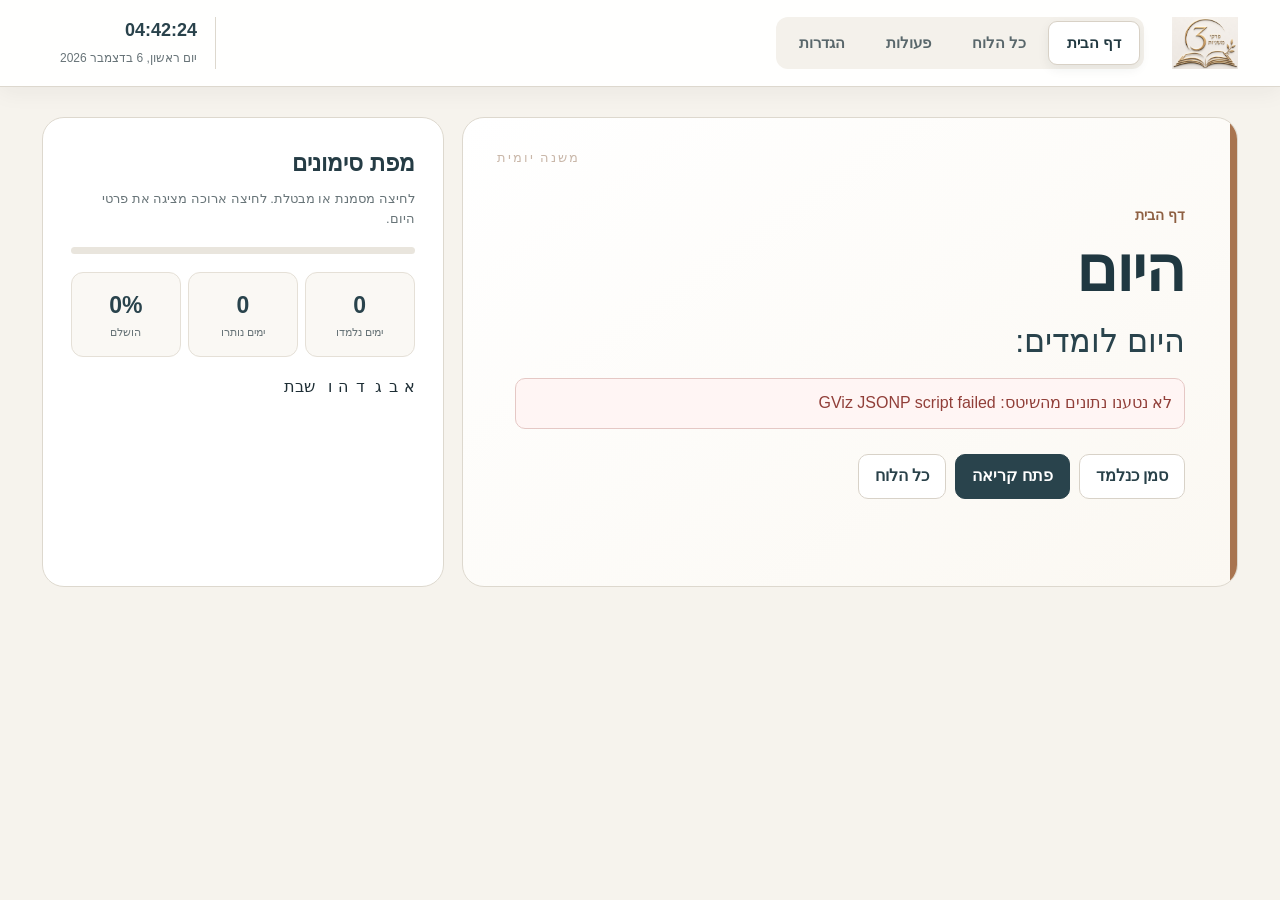
==== index.html @ e4a7f0fb "Publish the clean v20 light interface after visual QA" ====
<!DOCTYPE html>
<html lang="he" dir="rtl">
<head>
<meta charset="UTF-8">
<meta name="viewport" content="width=device-width, initial-scale=1.0, viewport-fit=cover">
<meta name="theme-color" content="#f6f3ed">
<!-- BUILD: clean-light-redesign-v20 -->
<title>לוח שנה למשניות משפחת זלצמן</title>
<link rel="manifest" href="manifest.webmanifest">
<meta name="mobile-web-app-capable" content="yes">
<meta name="apple-mobile-web-app-capable" content="yes">
<meta name="apple-mobile-web-app-title" content="לוח משניות">
<meta name="apple-mobile-web-app-status-bar-style" content="black-translucent">

<style>/* Legacy visual layers removed in v20. */</style>

<link rel="stylesheet" href="app-v20.css?v=1">

<link rel="icon" href="site-icon-round.png">
<link rel="apple-touch-icon" href="site-icon-round.png">
<meta name="theme-color" content="#f6f3ed">

</head>
<body>
<div class="intro">
  <div class="intro-card">
    <img src="logo.png" alt="לוגו" class="intro-logo">
    <div class="intro-text-wrap">
      <h1>לוח שנה למשניות משפחת זלצמן</h1>
      <p id="introGreeting">ברוכים הבאים</p>
    </div>
  </div>
</div>

<header class="site-header">
  <div class="header-inner">
    <div class="brand brand-logo-only">
      <button type="button" class="header-logo-link" onclick="showPage('homePage')" aria-label="חזרה לדף הבית">
        <img src="header-logo.png" alt="לוגו עליון" class="header-logo">
      </button>
      <small id="topGreeting">ברוכים הבאים</small>
    </div>
    <nav class="tabs" aria-label="ניווט">
      <button class="tab active" data-page="homePage"><span class="nav-ico nav-home" aria-hidden="true"></span><span>דף הבית</span></button>
      <button class="tab" data-page="calendarPage"><span class="nav-ico nav-calendar" aria-hidden="true"></span><span>כל הלוח</span></button>
      <button class="tab" data-page="actionsPage"><span class="nav-ico nav-actions" aria-hidden="true"></span><span>פעולות</span></button>
      <button class="tab" data-page="settingsPage"><span class="nav-ico nav-settings" aria-hidden="true"></span><span>הגדרות</span></button>
    </nav>
    <div class="date-time" id="dateTime">--</div>
  </div>
</header>

<div class="app">
  <section class="page active" id="homePage">
    <div class="admin-message" id="adminMessageBox"></div>
    <button class="message-alert" id="messageAlert" onclick="openMessageModal()"></button>
    <div class="home-hero">
      <div class="home-main">
        <div class="home-kicker" id="homeKicker">דף הבית</div>
        <h2 id="homeTitle">היום</h2>
        <p class="home-learning" id="homeLearning">היום לומדים:</p>
        <div class="home-meta" id="homeMeta"></div><div class="loading-note" id="loadStatus">טוען נתונים מהגיליון...</div>
        <div class="actions-row">
          <button id="markTodayBtn" type="button" class="btn">סמן כנלמד</button>
          <button id="openTodayCalendarBtn" type="button" class="btn primary" onclick="openTodayReader()">פתח קריאה</button>
          <button id="homeCalendarBtn" type="button" class="btn" data-page="calendarPage">כל הלוח</button>
        </div>
      </div>
      <aside class="home-side">
        <div class="map-head"><div><h3>מפת סימונים</h3><p class="muted">לחיצה מסמנת או מבטלת. לחיצה ארוכה מציגה את פרטי היום.</p></div><button type="button" class="btn small map-toggle" onclick="toggleMapPanel()">הצג / הסתר</button></div>
        <div class="progress"><span id="progressFill"></span></div>
        <div class="stats">
          <div class="stat"><b id="doneCount">0</b><span>ימים נלמדו</span></div>
          <div class="stat"><b id="leftCount">0</b><span>ימים נותרו</span></div>
          <div class="stat"><b id="percentCount">0%</b><span>הושלם</span></div>
        </div>
        <div class="year-map" id="yearMap"></div>
      </aside>
    </div>
</section>

  <section class="page" id="calendarPage">
    <div class="panel">
      <div class="calendar-topline">
        <h3>כל הלוח</h3>
        <div class="calendar-quick-actions">
          <button class="btn primary" onclick="openTodayInCalendar()">היום</button>
          <div class="mobile-month-nav" aria-label="ניווט חודשים"><button type="button" class="btn month-step" onclick="mobileCalendarMonthStep(-1)">הקודם</button><button type="button" class="btn month-step" onclick="mobileCalendarMonthStep(1)">הבא</button></div><button class="btn" onclick="clearCalendarFilters()">נקה סינון</button>
        </div>
      </div>
      <div class="toolbar calendar-toolbar">
        <div class="calendar-search-wrap"><input class="search" id="search" placeholder="לדוגמה: סיוון, יום ראשון, ברכות, פרק א" oninput="renderCalendar()"><button type="button" class="search-clear-btn" onclick="clearCalendarSearch()" aria-label="נקה חיפוש">×</button></div>
        <select id="calendarMonthSelect" onchange="renderCalendar()">
          <option value="all">כל החודשים</option>
        </select>
        <label class="check-filter"><input type="checkbox" id="onlyUndoneFilter" onchange="renderCalendar()"> רק לא נלמדו</label>
      </div>
      <div id="calendar"></div>
    </div>
  </section>

  <section class="page" id="actionsPage">

    <div class="panel actions-clean-panel">
      <h3>פעולות</h3>
      <p class="muted">בחר פעולה מהרשימה.</p>

      <div class="action-tiles actions-grid-clean">

        <div class="action-tile action-tile-clean">
          <div>
            <div class="action-icon">✓</div>
            <h4>סימון מרוכז</h4>
            <p>סימון או ביטול סימון לפי שבוע או חודש.</p>
          </div>
          <button class="btn primary" onclick="openBulkModal()">פתח סימון מרוכז</button>
        </div>

        <div class="action-tile action-tile-clean">
          <div>
            <div class="action-icon">☷</div>
            <h4>הדפסה מעוצבת</h4>
            <p>ייצוא לוח מסודר ומעוצב לפי טווח תאריכים.</p>
          </div>
          <button class="btn primary" onclick="openPrintPicker()">פתח הדפסה מעוצבת</button>
        </div>

        <div class="action-tile action-tile-clean">
          <div>
            <div class="action-icon">↗</div>
            <h4>קישור לאתר</h4>
            <p>העתקת הקישור והדרכה להוספה לשולחן העבודה.</p>
          </div>
          <div class="tile-buttons">
            <button class="btn primary" onclick="copySiteLink()">העתק קישור</button>
            <button class="btn" onclick="showShortcutHelp()">איך מוסיפים?</button>
          </div>
        </div>

        <div class="action-tile action-tile-clean">
          <div>
            <div class="action-icon">✉</div>
            <h4>שליחת הודעה</h4>
            <p>שליחת הודעה למנהל דרך טופס מסודר.</p>
          </div>
          <button class="btn primary" onclick="openMessageFormBox()">פתח טופס שליחת הודעה</button>
        </div>

      </div>
    </div>

  </section>

  <section class="page" id="settingsPage">
    <div class="panel">
      <h3>הגדרות</h3>
      <p class="muted">ניהול שם, מראה והעדפות בסיסיות.</p>

      <div class="settings-boxes">
        <div class="settings-box">
          <span class="settings-real-icon settings-user-icon" aria-hidden="true"></span>
          <h4>שם המשתמש</h4>
          <div class="form-row">
            <label>השם שיופיע בדף הבית</label>
            <input id="nameInput" placeholder="הכנס שם">
            <button class="btn primary" onclick="saveName()">שמור שם</button>
          </div>
        </div>

        <div class="settings-box">
          <span class="settings-real-icon settings-save-icon" aria-hidden="true"></span>
          <h4>סימונים</h4>
          <p class="muted">איפוס או גיבוי הסימונים ששמורים בדפדפן הזה.</p>
          <div class="actions-row">
            <button class="btn danger" onclick="confirmResetProgress()">איפוס הסימונים שלי</button>
            <button class="btn" onclick="exportProgress()">ייצוא מצב</button>
<div class="settings-export-note">
  <b>מה זה יצוא הגדרות?</b><br>
  פעולה זו שומרת אצלך קובץ קטן עם ההגדרות והסימונים האישיים שלך, כדי שתוכל לגבות אותם או להעביר אותם למכשיר אחר. הקובץ לא נשלח אלינו.
</div>

          </div>
        </div>

        <div class="settings-box">
          <span class="settings-real-icon settings-import-icon" aria-hidden="true"></span>
          <h4>ייבוא גיבוי</h4>
          <p class="muted">הדבק כאן קוד גיבוי שהעתקת ממכשיר אחר.</p>
          <textarea id="progressImportBox" class="backup-box" placeholder="הדבק כאן קוד גיבוי"></textarea>
          <button class="btn primary" onclick="importProgress()">ייבוא סימונים</button>
        </div>

        <div class="settings-box">
          <span class="settings-real-icon settings-phone-icon" aria-hidden="true"></span>
          <h4>התקנה כאפליקציה</h4>
          <p class="muted">אפשר להוסיף את האתר למסך הבית. בדפדפן נתמך האתר ייפתח בצורה נקייה יותר כמו אפליקציה.</p>
          <button class="btn" onclick="showPwaHelp()">איך מתקינים?</button>
        </div>

      </div>
    </div>
  </section>
</div>

<div class="modal" id="modal" onclick="if(event.target.id==='modal') closeModal()">
  <div class="modal-box">
    <div class="modal-head">
      <h2 id="modalTitle"></h2>
      <button class="close" onclick="closeModal()">×</button>
    </div>
    <div id="modalBody"></div>
    <div class="actions-row">
      <button class="btn primary" id="modalDoneBtn">סמן כנלמד</button>
      <button class="btn" onclick="closeModal()">סגור</button>
    </div>
  </div>
</div>



<div class="modal" id="bulkModal" onclick="if(event.target.id==='bulkModal') closeBulkModal()">
  <div class="modal-box">
    <div class="modal-head">
      <h2>סימון מרוכז</h2>
      <button class="close" onclick="closeBulkModal()">×</button>
    </div>

    <div class="form-grid">
      <div class="form-row">
        <label>בחר שבוע לפי פרשה / שבת</label>
        <select id="weekSelectModal"></select>
        <div class="actions-row">
          <button class="btn primary" onclick="markRangeFromModal('week', true)">סמן שבוע כנלמד</button>
          <button class="btn danger" onclick="markRangeFromModal('week', false)">בטל סימון שבוע</button>
        </div>
      </div>

      <div class="form-row">
        <label>בחר חודש עברי</label>
        <select id="monthSelectModal"></select>
        <div class="actions-row">
          <button class="btn primary" onclick="markRangeFromModal('month', true)">סמן חודש כנלמד</button>
          <button class="btn danger" onclick="markRangeFromModal('month', false)">בטל סימון חודש</button>
        </div>
      </div>
    </div>

    <div class="actions-row">
      <button class="btn danger" onclick="confirmResetProgress()">איפוס כל הסימונים</button>
      <button class="btn" onclick="closeBulkModal()">סגור</button>
    </div>
  </div>
</div>


<div class="modal" id="messageFormModal" onclick="if(event.target.id==='messageFormModal') closeMessageFormBox()">
  <div class="modal-box message-form-modal-box">
    <div class="modal-head">
      <h2>שליחת הודעה למנהל</h2>
      <button class="close" onclick="closeMessageFormBox()">×</button>
    </div>

    <div class="form-embed-wrap modal-form-embed">
      <iframe
        class="google-form-frame"
        src="https://docs.google.com/forms/d/e/1FAIpQLSe4UbWZiPFnvy5jqcv0p5TVCIIKytLv7KLfmInb0iANTIyzvA/viewform?embedded=true"
        frameborder="0"
        marginheight="0"
        marginwidth="0"
        loading="lazy">טוען…</iframe>
    </div>

    <div class="actions-row">
      <a class="btn" href="https://docs.google.com/forms/d/e/1FAIpQLSe4UbWZiPFnvy5jqcv0p5TVCIIKytLv7KLfmInb0iANTIyzvA/viewform" target="_blank" rel="noopener">פתח בחלון נפרד</a>
      <button class="btn" onclick="closeMessageFormBox()">סגור</button>
    </div>
  </div>
</div>







<div id="printPicker" onclick="if(event.target.id==='printPicker') closePrintPicker()">
  <div class="print-picker-box">
    <h3>הדפסה מעוצבת</h3>
    <div class="form-grid">
      <div class="form-row">
        <label>סוג הדפסה</label>
        <select id="printMode" onchange="syncPrintMode()">
          <option value="range">טווח תאריכים</option>
          <option value="day">יום אחד</option>
          <option value="week">שבוע</option>
          <option value="month">חודש עברי</option>
          <option value="tractate">לפי מסכת</option>
        </select>
<div class="print-mode-tiles" id="printModeTiles" aria-label="בחירת סוג הדפסה">
  <button type="button" class="print-mode-tile active" data-print-mode="range" onclick="setPrintModeTile('range')">
    <b>טווח</b><span>מתאריך עד תאריך</span>
  </button>
  <button type="button" class="print-mode-tile" data-print-mode="day" onclick="setPrintModeTile('day')">
    <b>יום אחד</b><span>בחירת יום בודד</span>
  </button>
  <button type="button" class="print-mode-tile" data-print-mode="week" onclick="setPrintModeTile('week')">
    <b>שבוע</b><span>שבוע מלא</span>
  </button>
  <button type="button" class="print-mode-tile" data-print-mode="month" onclick="setPrintModeTile('month')">
    <b>חודש</b><span>חודש עברי</span>
  </button>
  <button type="button" class="print-mode-tile" data-print-mode="tractate" onclick="setPrintModeTile('tractate')">
    <b>מסכת</b><span>לפי מסכת</span>
  </button>
</div>

      </div>
      <div class="form-row" id="printStartRow">
        <label>מתאריך</label>
        <select id="printStart"></select>
      </div>
      <div class="form-row" id="printEndRow">
        <label>עד תאריך</label>
        <select id="printEnd"></select>
      </div>
      <div class="form-row" id="printMonthRow" style="display:none">
        <label>בחר חודש</label>
        <select id="printMonthSelect"></select>
      </div>
      <div class="form-row" id="printTractateRow" style="display:none">
        <label>בחר מסכת</label>
        <select id="printTractateSelect"></select>
      </div>
    </div>
    <div class="actions-row">
      
<button type="button" class="btn print-mobile-alt-btn" onclick="openPrintPreviewPage()">
  פתח תצוגת הדפסה בדף חדש
</button>
<p class="print-mobile-hint">
  בסמארטפון שמירה ל־PDF לא תמיד עובדת טוב. הכפתור הזה פותח דף נקי שאפשר לשמור, לשתף או להדפיס ממנו.
</p>
<button class="btn primary" onclick="printSelectedRange()">ייצא / הדפס</button>
      <button class="btn" onclick="closePrintPicker()">סגור</button>
    </div>
  </div>
</div>

<div id="printArea"></div>
<div class="toast" id="toast">הפעולה בוצעה</div>
<button type="button" class="mobile-floating-today" onclick="openTodayInCalendar()">היום</button>

<script>
const SHEET_CSV_URL = "https://docs.google.com/spreadsheets/d/e/2PACX-1vTx69XyjxtuKeYCHbCdaDlgVnaaCdChrgy5WYMn0daPPNdD-HVV0VQNBseqWfwoSvYIXcG5Pu6hYBlD/pub?output=csv";
const SHEET_CSV_URLS = [
  "https://docs.google.com/spreadsheets/d/e/2PACX-1vTx69XyjxtuKeYCHbCdaDlgVnaaCdChrgy5WYMn0daPPNdD-HVV0VQNBseqWfwoSvYIXcG5Pu6hYBlD/pub?output=csv",
  "https://docs.google.com/spreadsheets/d/e/2PACX-1vTx69XyjxtuKeYCHbCdaDlgVnaaCdChrgy5WYMn0daPPNdD-HVV0VQNBseqWfwoSvYIXcG5Pu6hYBlD/pub?gid=0&single=true&output=csv",
  "https://docs.google.com/spreadsheets/d/e/2PACX-1vTx69XyjxtuKeYCHbCdaDlgVnaaCdChrgy5WYMn0daPPNdD-HVV0VQNBseqWfwoSvYIXcG5Pu6hYBlD/gviz/tq?tqx=out:csv"
];
const MESSAGES_CSV_URL = "https://docs.google.com/spreadsheets/d/e/2PACX-1vTx69XyjxtuKeYCHbCdaDlgVnaaCdChrgy5WYMn0daPPNdD-HVV0VQNBseqWfwoSvYIXcG5Pu6hYBlD/pub?gid=1071009578&single=true&output=csv";
let DATA = [];
const FALLBACK_DATA = [];
let ADMIN_MESSAGES = [];
const STORAGE_PREFIX = "zaltsman_mishnayos_";
const MISHNA_FILES = {
  "ברכות": "MZ_BRAHOT_L1.txt",
  "פאה": "MZ_PEAA_L1.txt",
  "דמאי": "MZ_DEMAY_L1.txt",
  "כלאים": "MZ_KILAIIM_L1.txt",
  "שביעית": "MZ_SHVIIT_L1.txt",
  "תרומות": "MZ_TRUMOT_L1.txt",
  "מעשרות": "MZ_MEASROT_L1.txt",
  "מעשר שני": "MZ_MEASER_SHENI_L1.txt",
  "חלה": "MZ_HALA_L1.txt",
  "ערלה": "MZ_ORLA_L1.txt",
  "ביכורים": "MZ_BIKURIM_L1.txt"
};
let MISHNA_CACHE = {};
function localIsoDate(date = new Date()){
  const y = date.getFullYear();
  const m = String(date.getMonth()+1).padStart(2,"0");
  const d = String(date.getDate()).padStart(2,"0");
  return `${y}-${m}-${d}`;
}
const todayIsoReal = localIsoDate();
let currentToday = null;
let deferredInstallPrompt = null;

function $(id){return document.getElementById(id)}
function getDone(){try{return JSON.parse(localStorage.getItem(STORAGE_PREFIX+"done")||"{}")}catch(e){return {}}}
function setDone(obj){localStorage.setItem(STORAGE_PREFIX+"done", JSON.stringify(obj))}
function getName(){return localStorage.getItem(STORAGE_PREFIX+"name") || "משתמש"}

function doneButtonText(idx){
  return getDone()[idx] ? "בטל סימון" : "סמן כנלמד";
}
function setDoneButtonText(btn, idx){
  if(btn) btn.textContent = doneButtonText(idx);
}

function showToast(msg="הפעולה בוצעה"){const t=$("toast");t.textContent=msg;t.classList.add("show");clearTimeout(window.__toast);window.__toast=setTimeout(()=>t.classList.remove("show"),1800)}
function escapeHtml(s){return String(s).replace(/[&<>"']/g, m=>({"&":"&amp;","<":"&lt;",">":"&gt;","\"":"&quot;","'":"&#039;"}[m]))}

function flashDoneChange(idx){
  setTimeout(()=>{
    document.querySelectorAll(`[data-day-idx="${idx}"]`).forEach(el=>{
      el.classList.remove("done-pop");
      void el.offsetWidth;
      el.classList.add("done-pop");
    });
  }, 80);
}

function parseCSV(text){
  const rows = [];
  let row = [], cell = "", inQuotes = false;
  for(let i=0;i<text.length;i++){
    const c=text[i], n=text[i+1];
    if(c === '"' && inQuotes && n === '"'){ cell += '"'; i++; continue; }
    if(c === '"'){ inQuotes = !inQuotes; continue; }
    if(c === "," && !inQuotes){ row.push(cell); cell=""; continue; }
    if((c === "\n" || c === "\r") && !inQuotes){
      if(c === "\r" && n === "\n") i++;
      row.push(cell); cell="";
      if(row.some(v=>String(v).trim() !== "")) rows.push(row);
      row=[];
      continue;
    }
    cell += c;
  }
  row.push(cell);
  if(row.some(v=>String(v).trim() !== "")) rows.push(row);
  return rows;
}


function formatMessageText(s){
  return escapeHtml(s || "")
    .replace(/\*\*(.*?)\*\*/g, "<strong>$1</strong>")
    .replace(/\n/g, "<br>");
}

function extractAdminMessages(rows){
  ADMIN_MESSAGES = [];
  if(!rows || !rows.length) return;

  const header = rows[0].map(x=>String(x||"").trim());
  const titleCol = header.indexOf("כותרת");
  const msgCol = header.indexOf("הודעה");
  const activeCol = header.indexOf("פעיל");
  const dateCol = header.indexOf("תאריך");

  // חשוב: לא להציג הודעות משתמשים רגילות בדף הבית.
  // הודעת מנהל תזוהה רק אם יש עמודת "פעיל" או עמודת "כותרת".
  if(msgCol < 0) return;
  if(activeCol < 0 && titleCol < 0) return;

  rows.slice(1).forEach(r=>{
    const msg = String(r[msgCol] || "").trim();
    if(!msg) return;

    const active = activeCol >= 0 ? String(r[activeCol] || "").trim() : "כן";
    if(active && !["כן","TRUE","true","1","פעיל"].includes(active)) return;

    ADMIN_MESSAGES.push({
      title: titleCol >= 0 ? String(r[titleCol] || "").trim() : "",
      message: msg,
      date: dateCol >= 0 ? String(r[dateCol] || "").trim() : ""
    });
  });
}
function renderAdminMessage(){
  const oldBox = $("adminMessageBox");
  if(oldBox){
    oldBox.classList.remove("show");
    oldBox.innerHTML = "";
  }
  const alert = $("messageAlert");
  if(!alert) return;
  const item = ADMIN_MESSAGES && ADMIN_MESSAGES[0];
  if(!item || !item.message){
    alert.classList.remove("show");
    alert.innerHTML = "";
    return;
  }
  alert.innerHTML = `<span><span class="message-alert-title">יש הודעה חדשה</span><br><small>${escapeHtml(item.title || "לחץ לקריאה")}</small></span><span>פתח</span>`;
  alert.classList.add("show");
}


async function loadMessagesData(){
  try{
    const bust = (MESSAGES_CSV_URL.includes("?") ? "&" : "?") + "cacheBust=" + Date.now();
    const res = await fetch(MESSAGES_CSV_URL + bust, {cache:"no-store"});
    if(!res.ok) throw new Error("שגיאת טעינת הודעות");
    const text = await res.text();
    const rows = parseCSV(text);
    extractAdminMessages(rows);
    renderAdminMessage();
  }catch(err){
    console.error("Messages load error:", err);
    ADMIN_MESSAGES = [];
    renderAdminMessage();
  }
}

function normalizeSheetRows(rows){
  if(!rows || !rows.length) return [];
  const first = rows[0].map(x=>String(x||"").trim());
  const headerNames = ["תאריך עברי","עברי","יום","יום / פרשה","יום ופרשה","פרשה","הספק","פרקים","משניות","לימוד","תאריך לועזי","לועזי","date","Date"];
  const hasHeader = first.some(x => headerNames.includes(x));
  const body = hasHeader ? rows.slice(1) : rows;
  const header = hasHeader ? first : [];
  function col(names, fallback){
    for(const name of names){
      const idx = header.indexOf(name);
      if(idx >= 0) return idx;
    }
    return fallback;
  }
  const hdateCol = col(["תאריך עברי","עברי"], 0);
  const dayCol = col(["יום","יום / פרשה","יום ופרשה","פרשה"], 1);
  const chaptersCol = col(["הספק","פרקים","משניות","לימוד"], 2);
  const isoCol = col(["תאריך לועזי","לועזי","date","Date"], -1);
  const startDate = new Date("2026-04-13T12:00:00");
  return body.map((r,i)=>{
    const hdate = String(r[hdateCol] || "").trim();
    const day = String(r[dayCol] || "").trim();
    const chapters = String(r[chaptersCol] || "").trim();
    let iso = isoCol >= 0 ? String(r[isoCol] || "").trim() : "";
    if(!iso){
      const d = new Date(startDate);
      d.setDate(startDate.getDate()+i);
      iso = d.toISOString().slice(0,10);
    }
    return {idx:i+1, iso, hdate, day, chapters};
  }).filter(x=>x.hdate || x.day || x.chapters);
}




function bindHomeButtons(){
  const markBtn = $("markTodayBtn");
  if(markBtn && !markBtn.dataset.bound){
    markBtn.dataset.bound = "1";
    markBtn.addEventListener("click", function(e){
      e.preventDefault();
      e.stopPropagation();
      markToday();
    });
  }

  document.querySelectorAll("[data-page]").forEach(btn=>{
    if(!btn.dataset.pageBound){
      btn.dataset.pageBound = "1";
      btn.addEventListener("click", function(e){
        e.preventDefault();
        const target = btn.dataset.page;
        if(target) showPage(target);
      });
    }
  });
}



function useFallbackData(){
  DATA = [];
  currentToday = null;
  refresh();
  const status = $("loadStatus");
  if(status){
    status.textContent = "לא נטענו נתונים מהשיטס. בדוק שהגיליון מפורסם כ-CSV.";
    status.className = "error-note";
    status.style.display = "block";
  }
}




const SHEET_GVIZ_URL = "https://docs.google.com/spreadsheets/d/e/2PACX-1vTx69XyjxtuKeYCHbCdaDlgVnaaCdChrgy5WYMn0daPPNdD-HVV0VQNBseqWfwoSvYIXcG5Pu6hYBlD/gviz/tq";

function gvizTableToRows(table){
  const cols = (table.cols || []).map(c => c.label || c.id || "");
  const body = (table.rows || []).map(r => (r.c || []).map(c => {
    if(!c) return "";
    if(typeof c.f === "string" && c.f.trim()) return c.f;
    if(c.v == null) return "";
    return String(c.v);
  }));
  return [cols].concat(body);
}

function loadGvizJsonp(){
  return new Promise((resolve, reject) => {
    const cbName = "__mishnaGvizCb_" + Date.now() + "_" + Math.floor(Math.random()*10000);
    const script = document.createElement("script");
    const timeout = setTimeout(() => {
      cleanup();
      reject(new Error("GViz JSONP timeout"));
    }, 12000);

    function cleanup(){
      clearTimeout(timeout);
      script.remove();
      try{ delete window[cbName]; }catch(e){ window[cbName] = undefined; }
    }

    window[cbName] = function(response){
      try{
        cleanup();
        if(!response || response.status === "error"){
          reject(new Error("GViz returned error"));
          return;
        }
        resolve(gvizTableToRows(response.table || {}));
      }catch(err){
        cleanup();
        reject(err);
      }
    };

    script.onerror = function(){
      cleanup();
      reject(new Error("GViz JSONP script failed"));
    };

    script.src = SHEET_GVIZ_URL + "?tqx=responseHandler:" + cbName + "&tq=" + encodeURIComponent("select *");
    document.head.appendChild(script);
  });
}

async function fetchFirstWorkingCsv(urls){
  let lastError = null;
  for(const url of urls){
    try{
      const res = await fetch(url, { cache: "reload", redirect: "follow" });
      if(!res.ok) throw new Error("HTTP " + res.status + " בכתובת " + url);
      const text = await res.text();
      if(!text || !text.trim()) throw new Error("CSV ריק בכתובת " + url);
      if(text.trim().startsWith("<")) throw new Error("התקבל HTML במקום CSV בכתובת " + url);
      return { text, url };
    }catch(err){
      lastError = err;
      console.error("CSV load attempt failed:", url, err);
    }
  }
  throw lastError || new Error("לא נמצאה כתובת CSV תקינה");
}





async function loadSheetData(){
  const status = $("loadStatus");
  if(status){
    status.className = "loading-note";
    status.style.display = "block";
    status.textContent = "טוען נתונים מהגיליון...";
  }

  try{
    let rows = [];
    let loadedFrom = "";

    try{
      const result = await fetchFirstWorkingCsv(SHEET_CSV_URLS);
      rows = parseCSV(result.text);
      loadedFrom = "CSV";
    }catch(csvErr){
      console.warn("CSV fetch failed, trying GViz JSONP:", csvErr);
      if(status) status.textContent = "CSV נחסם, מנסה טעינה חלופית מהשיטס...";
      rows = await loadGvizJsonp();
      loadedFrom = "JSONP";
    }

    if(!rows || !rows.length){
      throw new Error("התקבל קובץ ריק מהשיטס");
    }

    const normalized = normalizeSheetRows(rows);

    if(!normalized || !normalized.length){
      console.error("Rows received but not normalized:", rows.slice(0,10));
      throw new Error("השיטס נטען, אבל מבנה העמודות לא זוהה");
    }

    DATA = normalized;
    currentToday = DATA.find(x=>x.iso===todayIsoReal) || DATA[0];

    try{
      setupActions();
      setupPrintSelects();
      setupCalendarControls(true);
      refresh();
    }catch(renderErr){
      console.error("Display/render error after sheet load:", renderErr);
      if(status){
        status.textContent = "הנתונים נטענו, אבל הייתה שגיאת תצוגה באתר: " + (renderErr && renderErr.message ? renderErr.message : "שגיאה לא ידועה");
        status.className = "error-note";
        status.style.display = "block";
      }
      return;
    }

    try{
      await loadMessagesData();
    }catch(err){
      console.error("Messages load error:", err);
    }

    if(status){
      status.className = "loading-note";
      status.textContent = "הנתונים נטענו מהשיטס";
      setTimeout(()=>{ status.style.display="none"; }, 1000);
    }
    console.log("Main sheet loaded from:", loadedFrom, "Rows:", DATA.length);
  }catch(err){
    console.error("Sheet load error:", err);
    DATA = [];
    currentToday = null;
    try{ refresh(); }catch(e){ console.error("Refresh after failure error:", e); }
    if(status){
      status.textContent = "לא נטענו נתונים מהשיטס: " + (err && err.message ? err.message : "שגיאה לא ידועה");
      status.className = "error-note";
      status.style.display = "block";
    }
  }
}

function greeting(){
  const h = new Date().getHours();
  if(h>=5 && h<12) return "בוקר טוב";
  if(h>=12 && h<17) return "צהריים טובים";
  if(h>=17 && h<22) return "ערב טוב";
  return "לילה טוב";
}
function updateGreeting(){
  const name=getName();
  $("introGreeting").textContent = `${greeting()}, ${name}`;
  $("topGreeting").textContent = `${greeting()}, ${name}`;
}
function updateClock(){
  const now = new Date();
  const date = now.toLocaleDateString("he-IL", {weekday:"long", year:"numeric", month:"long", day:"numeric"});
  const time = now.toLocaleTimeString("he-IL", {hour:"2-digit", minute:"2-digit", second:"2-digit"});
  $("dateTime").innerHTML = `<b>${time}</b><small>${date}</small>`;
}
setInterval(updateClock,1000);
function displayDate(item){return `${item.hdate} · ${new Date(item.iso).toLocaleDateString("he-IL")}`}
function dayText(item){return `${item.day} · ${displayDate(item)}`}
function hebrewMonth(hdate){
  const s = String(hdate || "");
  const months = ["ניסן","אייר","סיוון","סיון","תמוז","אב","אלול","תשרי","חשון","מרחשון","כסלו","טבת","שבט","אדר"];
  for(const m of months){
    if(s.includes(m)) return m === "סיון" ? "סיוון" : m;
  }
  return "ללא חודש";
}
function cleanWeekName(day){return String(day).replace(/^שבת\s*[–-]?\s*/,'').trim()}

function showPage(id){
  const page = $(id);
  if(!page){
    console.error("Page not found:", id);
    showToast("הדף לא נמצא");
    return;
  }
  document.querySelectorAll(".page").forEach(p=>p.classList.remove("active"));
  document.querySelectorAll(".tab").forEach(t=>t.classList.toggle("active", t.dataset.page===id));
  page.classList.add("active");
  try{ window.scrollTo({top:0,behavior:"smooth"}); }catch(e){ window.scrollTo(0,0); }
  if(id==="calendarPage") renderCalendar();
}

document.querySelectorAll(".tab").forEach(t=>t.addEventListener("click",()=>showPage(t.dataset.page)));


function renderToday(){
  if(!DATA.length || !currentToday) return;
  const item=currentToday;
  $("homeKicker").textContent = dayText(item);
  $("homeTitle").textContent = `${greeting()}, ${getName()}`;
  $("homeLearning").textContent = `היום לומדים: ${item.chapters}`;
  $("homeMeta").textContent = `יום ${item.idx} מתוך ${DATA.length}`;
  setDoneButtonText($("markTodayBtn"), item.idx);
  if($("homeMiniToday")) $("homeMiniToday").textContent = `${dayText(item)} · ${item.chapters}`;
  const done = getDone();
  const total = DATA.length || 0;
  const count = Object.keys(done).filter(k=>DATA.some(x=>String(x.idx)===String(k))).length;
  if($("homeMiniProgress")) $("homeMiniProgress").textContent = total ? `${count} מתוך ${total} ימים סומנו` : "עדיין אין נתונים.";
}

function renderTodayMobilePolished(){
  if(!DATA.length || !currentToday) return;
  const item = currentToday;
  $("homeKicker").textContent = dayText(item);
  $("homeTitle").textContent = `${greeting()}, ${getName()}`;
  $("homeLearning").innerHTML = `<span>היום לומדים</span><strong>${escapeHtml(item.chapters)}</strong>`;
  $("homeMeta").textContent = "";
  setDoneButtonText($("markTodayBtn"), item.idx);
}

function makeCard(item){
  const done = !!getDone()[item.idx];
  const isToday = currentToday && item.idx===currentToday.idx;
  return `<article class="card ${done?'done':''} ${isToday?'today':''}" data-day-idx="${item.idx}">
    <h4>${isToday?'היום · ':''}${escapeHtml(item.day)}</h4>
    <div class="mini">${escapeHtml(displayDate(item))}</div>
    <p style="margin-top:10px">${escapeHtml(item.chapters)}</p>
    <div class="card-buttons">
      <button class="btn small primary" type="button" onclick="openDay(${item.idx})">פתח את היום</button>
      <button class="btn small" type="button" onclick="toggleDone(${item.idx})">${done?'בטל סימון':'סמן כנלמד'}</button>
    </div>
  </article>`;
}


function weekdayIndex(item){
  const s = String(item.day || "");
  if(s.includes("ראשון")) return 0;
  if(s.includes("שני")) return 1;
  if(s.includes("שלישי")) return 2;
  if(s.includes("רביעי")) return 3;
  if(s.includes("חמישי")) return 4;
  if(s.includes("שישי")) return 5;
  if(s.includes("שבת")) return 6;
  return new Date(item.iso).getDay();
}
function buildCalendarWeeks(items){
  const weeks = [];
  let current = new Array(7).fill(null);
  items.forEach(item=>{
    const idx = weekdayIndex(item);
    if(idx === 0 && current.some(Boolean)){
      weeks.push(current);
      current = new Array(7).fill(null);
    }
    if(current[idx]){
      weeks.push(current);
      current = new Array(7).fill(null);
    }
    current[idx] = item;
    if(idx === 6){
      weeks.push(current);
      current = new Array(7).fill(null);
    }
  });
  if(current.some(Boolean)) weeks.push(current);
  return weeks;
}


function renderCalendar(){
  const cal = $("calendar");
  if(!cal) return;
  if(!DATA.length){
    cal.innerHTML = '<p class="muted">טוען נתונים...</p>';
    return;
  }

  setupCalendarControls(false);

  const q = ($("search")?.value || "").trim();
  const monthValue = $("calendarMonthSelect")?.value || "all";
  const onlyUndone = !!$("onlyUndoneFilter")?.checked;
  const done = getDone();

  let rows = DATA.filter(x => {
    const textOk = !q || [x.idx,x.iso,x.hdate,x.day,x.chapters].join(" ").includes(q);
    const monthOk = monthValue === "all" || hebrewMonth(x.hdate) === monthValue;
    const undoneOk = !onlyUndone || !done[x.idx];
    return textOk && monthOk && undoneOk;
  });

  const groups = {};
  rows.forEach(x=>{
    const key = hebrewMonth(x.hdate) || "ללא חודש";
    (groups[key] ||= []).push(x);
  });

  const weekNames = ["ראשון","שני","שלישי","רביעי","חמישי","שישי","שבת"];

  function cell(x){
    if(!x) return `<td><div class="calendar-cell empty"></div></td>`;
    const isToday = currentToday && x.idx===currentToday.idx;
    const isDone = !!done[x.idx];
    return `<td>
      <div class="calendar-cell ${isToday?'today':''} ${isDone?'done':''}" data-day-idx="${x.idx}">
        <h4>${escapeHtml(x.day || "יום")}</h4>
        <small>${escapeHtml(x.hdate)}</small>
        <p>${escapeHtml(x.chapters)}</p>
        <div class="card-buttons">
          <button class="btn small primary" type="button" onclick="openDay(${x.idx})">פתח</button>
          <button class="btn small" type="button" onclick="toggleDone(${x.idx})">${isDone?'בטל סימון':'סמן כנלמד'}</button>
        </div>
      </div>
    </td>`;
  }

  cal.innerHTML = Object.entries(groups).map(([month,items])=>{
    const weeks = buildCalendarWeeks(items);
    return `<section class="calendar-month" data-month="${escapeHtml(month)}">
      <h3 class="calendar-month-title">${escapeHtml(month)}</h3>
      <div class="calendar-scroll">
        <table class="calendar-table">
          <thead><tr>${weekNames.map(d=>`<th>${d}</th>`).join("")}</tr></thead>
          <tbody>
            ${weeks.map(w=>`<tr>${w.map(cell).join("")}</tr>`).join("")}
          </tbody>
        </table>
      </div>
    </section>`;
  }).join("") || `<p class="muted">לא נמצאו תוצאות.</p>`;
}


function setupCalendarControls(force){
  const sel = $("calendarMonthSelect");
  if(!sel || !DATA.length) return;

  const current = sel.value || "all";
  const months = [];
  DATA.forEach(x=>{
    const m = hebrewMonth(x.hdate) || "ללא חודש";
    if(!months.includes(m)) months.push(m);
  });

  const options = `<option value="all">כל החודשים</option>` + months.map(m=>`<option value="${escapeHtml(m)}">${escapeHtml(m)}</option>`).join("");
  if(force || sel.dataset.loadedMonths !== months.join("|")){
    sel.innerHTML = options;
    sel.dataset.loadedMonths = months.join("|");

    const todayMonth = currentToday ? (hebrewMonth(currentToday.hdate) || "ללא חודש") : "";
    if(!localStorage.getItem(STORAGE_PREFIX+"calendarMonthTouched") && todayMonth){
      sel.value = todayMonth;
    }else{
      sel.value = months.includes(current) || current==="all" ? current : "all";
    }
  }

  if(!sel.dataset.bound){
    sel.dataset.bound = "1";
    sel.addEventListener("change", ()=>localStorage.setItem(STORAGE_PREFIX+"calendarMonthTouched","1"));
  }
}

function clearCalendarFilters(){
  if($("search")) $("search").value = "";
  if($("calendarMonthSelect")) $("calendarMonthSelect").value = "all";
  if($("onlyUndoneFilter")) $("onlyUndoneFilter").checked = false;
  localStorage.setItem(STORAGE_PREFIX+"calendarMonthTouched","1");
  renderCalendar();
}

function clearCalendarSearch(){
  const search = $("search");
  if(search) search.value = "";
  renderCalendar();
  if(search) search.focus();
}

function mobileCalendarMonthStep(delta){
  const sel = $("calendarMonthSelect");
  if(!sel || !sel.options.length) return;
  setupCalendarControls(true);
  const options = Array.from(sel.options).map(o=>o.value);
  const months = options.filter(v=>v && v !== "all");
  if(!months.length) return;
  let current = sel.value;
  if(!current || current === "all"){
    current = currentToday ? (hebrewMonth(currentToday.hdate) || months[0]) : months[0];
  }
  let idx = months.indexOf(current);
  if(idx < 0) idx = 0;
  idx = Math.max(0, Math.min(months.length - 1, idx + delta));
  sel.value = months[idx];
  localStorage.setItem(STORAGE_PREFIX+"calendarMonthTouched","1");
  renderCalendar();
}

function openTodayInCalendar(){
  if(!DATA.length){
    showToast("הנתונים עדיין נטענים מהשיטס");
    return;
  }
  const item = currentToday || DATA.find(x=>x.iso===todayIsoReal) || DATA[0];
  if(!item){
    showToast("לא נמצא היום הנוכחי");
    return;
  }
  showPage("calendarPage");
  const month = hebrewMonth(item.hdate) || "ללא חודש";
  if($("calendarMonthSelect")){
    setupCalendarControls(true);
    $("calendarMonthSelect").value = month;
    localStorage.setItem(STORAGE_PREFIX+"calendarMonthTouched","1");
  }
  if($("onlyUndoneFilter")) $("onlyUndoneFilter").checked = false;
  renderCalendar();
  setTimeout(()=>{
    const cell = document.querySelector(`[data-day-idx="${item.idx}"]`);
    if(cell){
      cell.scrollIntoView({behavior:"smooth", block:"center", inline:"center"});
      cell.classList.add("focus-today");
      setTimeout(()=>cell.classList.remove("focus-today"),1600);
    }
  },120);
}

function toggleMapPanel(){
  const side = document.querySelector(".home-side");
  if(!side) return;
  side.classList.toggle("map-collapsed");
}



function setPrintModeTile(mode){
  const select = $("printMode");
  if(select){
    select.value = mode;
  }
  document.querySelectorAll(".print-mode-tile").forEach(btn=>{
    btn.classList.toggle("active", btn.dataset.printMode === mode);
  });
  syncPrintMode();
}

function syncPrintModeTiles(){
  const select = $("printMode");
  const mode = select ? select.value : "range";
  document.querySelectorAll(".print-mode-tile").forEach(btn=>{
    btn.classList.toggle("active", btn.dataset.printMode === mode);
  });
}

function syncPrintMode(){
  setTimeout(syncPrintModeTiles,0);
  const mode = $("printMode")?.value || "range";
  const startRow = $("printStartRow");
  const endRow = $("printEndRow");
  const monthRow = $("printMonthRow");
  const tractateRow = $("printTractateRow");

  if(startRow) startRow.style.display = ["range","day","week"].includes(mode) ? "" : "none";
  if(endRow) endRow.style.display = mode === "range" ? "" : "none";
  if(monthRow) monthRow.style.display = mode === "month" ? "" : "none";
  if(tractateRow) tractateRow.style.display = mode === "tractate" ? "" : "none";
}



function getPrintRowsByMode(){
  const startEl = $("printStart"), endEl = $("printEnd");
  if(!DATA.length) return [];
  const mode = $("printMode")?.value || "range";
  const startIdx = Number(startEl?.value || (currentToday?.idx || DATA[0].idx));
  const startItem = DATA.find(x=>Number(x.idx)===startIdx) || currentToday || DATA[0];

  if(mode === "day") return [startItem];

  if(mode === "week"){
    const start = Math.max(1, startItem.idx - printDayIndex(startItem));
    const end = start + 6;
    return DATA.filter(x=>x.idx>=start && x.idx<=end);
  }

  if(mode === "month"){
    const selected = $("printMonthSelect")?.value || (hebrewMonth(startItem.hdate) || "ללא חודש");
    return DATA.filter(x=>(hebrewMonth(x.hdate) || "ללא חודש") === selected);
  }

  if(mode === "tractate"){
    const selected = $("printTractateSelect")?.value || "";
    if(!selected) return [];
    return DATA.filter(x=>extractTractatesFromChapters(x.chapters).includes(selected));
  }

  let a = Number(startEl?.value || startItem.idx), b = Number(endEl?.value || a);
  if(a > b){ const t=a; a=b; b=t; }
  return DATA.filter(x=>x.idx>=a && x.idx<=b);
}



function confirmResetProgress(){
  if(!confirm("אתה בטוח? פעולה זו תמחק את כל הסימונים שנשמרו במכשיר הזה.")) return;
  localStorage.removeItem(STORAGE_PREFIX + "done");
  localStorage.removeItem(STORAGE_PREFIX + "progress");
  refresh();
  showToast("הסימונים אופסו");
}

function exportProgress(){
  const payload = {
    version:1,
    createdAt:new Date().toISOString(),
    done:getDone(),
    name:getName()
  };
  const code = btoa(unescape(encodeURIComponent(JSON.stringify(payload))));
  $("modalTitle").textContent = "ייצוא מצב סימונים";
  $("modalBody").innerHTML = `
    <p class="muted">העתק את הקוד ושמור אותו. אפשר לייבא אותו במכשיר אחר.</p>
    <textarea class="backup-box" readonly onclick="this.select()">${code}</textarea>
  `;
  $("modalDoneBtn").textContent = "סגור";
  $("modalDoneBtn").onclick = closeModal;
  $("modal").classList.add("open");
}

function importProgress(){
  const box = $("progressImportBox");
  const raw = (box?.value || "").trim();
  if(!raw){
    showToast("לא הוזן קוד גיבוי");
    return;
  }
  try{
    const payload = JSON.parse(decodeURIComponent(escape(atob(raw))));
    if(!payload || !payload.done || typeof payload.done !== "object" || Array.isArray(payload.done)) throw new Error("bad payload");
    const validIds = new Set(DATA.map(x=>String(x.idx)));
    const cleanDone = {};
    Object.keys(payload.done).forEach(id=>{
      if(validIds.has(String(id)) && payload.done[id] === true) cleanDone[id] = true;
    });
    setDone(cleanDone);
    if(typeof payload.name === "string" && payload.name.trim()){
      localStorage.setItem(STORAGE_PREFIX+"name", payload.name.trim().slice(0,60));
    }
    refresh();
    showToast("הסימונים יובאו בהצלחה");
  }catch(e){
    showToast("קוד הגיבוי לא תקין");
  }
}

function showPwaHelp(){
  $("modalTitle").textContent = "התקנה למסך הבית";
  $("modal").classList.remove("reader-modal");
  document.body.classList.remove("mobile-reader-open");
  const canInstall = !!deferredInstallPrompt;
  $("modalBody").innerHTML = `
    <div class="mobile-pwa-install-card">
      <b>התקנה כאפליקציה</b>
      <p class="muted">האייקונים וה־manifest כבר מוגדרים. כשהדפדפן מאפשר התקנה, אפשר לפתוח את האתר ממסך הבית בצורה נקייה יותר.</p>
      ${canInstall ? `<button class="btn primary" type="button" onclick="installPwaNow()">התקן עכשיו</button>` : ""}
      <p class="muted">אם לא מופיע כפתור התקנה: פתח את תפריט הדפדפן ובחר “הוסף למסך הבית”. במחשב, בדפדפן נתמך יופיע בדרך כלל סמל התקנה ליד שורת הכתובת.</p>
    </div>
  `;
  $("modalDoneBtn").textContent = "סגור";
  $("modalDoneBtn").onclick = closeModal;
  $("modal").classList.add("open");
}

async function installPwaNow(){
  if(!deferredInstallPrompt){
    showToast("פתח את תפריט הדפדפן ובחר הוסף למסך הבית");
    return;
  }
  try{
    deferredInstallPrompt.prompt();
    await deferredInstallPrompt.userChoice;
    deferredInstallPrompt = null;
    closeModal();
  }catch(e){
    showToast("ההתקנה לא נפתחה בדפדפן הזה");
  }
}


function clearSearch(){
  if($("search")) $("search").value="";
  renderCalendar();
}


function updateProgress(){
  const done = getDone();
  const total = DATA.length || 0;
  const count = Object.keys(done).filter(k=>DATA.some(x=>String(x.idx)===String(k))).length;
  if($("doneCount")) $("doneCount").textContent = count;
  if($("leftCount")) $("leftCount").textContent = Math.max(0,total-count);
  if($("percentCount")) $("percentCount").textContent = total ? Math.round(count/total*100)+"%" : "0%";
  if($("progressFill")){
    const progressPct = total ? (count/total*100) : 0;
    $("progressFill").style.width = progressPct + "%";
    $("progressFill").classList.toggle("has-progress", progressPct > 0);
    $("progressFill").setAttribute("aria-valuenow", String(Math.round(progressPct)));
  }

  const map = $("yearMap");
  if(map){
    const weekdays = ["א","ב","ג","ד","ה","ו","שבת"].map(d=>`<span class="map-weekday">${d}</span>`).join("");
    const blanks = DATA.length ? new Array(weekdayIndex(DATA[0])).fill('<span class="dot dot-empty" aria-hidden="true"></span>').join("") : "";
    map.innerHTML = weekdays + blanks + DATA.map(x=>{
      const isDone = !!done[x.idx];
      const cls = ["dot", isDone ? "done" : "", x.iso===todayIsoReal ? "today" : ""].filter(Boolean).join(" ");
      const tip = `${dayText(x)}\n${x.chapters}`;
      const action = isDone ? "בטל סימון" : "סמן כנלמד";
      const shortDate = String(x.hdate || "").trim().split(/\s+/)[0] || x.idx;
      return `<button type="button" class="${cls}" data-tip="${escapeHtml(tip)}" data-date-short="${escapeHtml(shortDate)}" onclick="toggleMapDone(${x.idx})" title="${action}" aria-label="${action}: ${escapeHtml(dayText(x))}"></button>`;
    }).join("");
  }
}



function toggleMapDone(idx){
  const done = getDone();
  if(done[idx]){
    delete done[idx];
    setDone(done);
    refresh();
    showToast("הסימון בוטל");
  }else{
    done[idx] = true;
    setDone(done);
    refresh();
    showToast("סומן כנלמד");
  }
}

function toggleDone(idx){
  const done=getDone();
  if(done[idx]){
    delete done[idx];
    setDone(done);
    refresh();
    showToast("הסימון בוטל");
  }else{
    done[idx]=true;
    setDone(done);
    refresh();
    showToast("סומן כנלמד");
  }
}



function markToday(){
  if(!DATA.length){
    showToast("הנתונים עדיין נטענים מהשיטס");
    return;
  }
  const item = currentToday || DATA.find(x=>x.iso===todayIsoReal) || DATA[0];
  if(!item){
    showToast("לא נמצא היום הנוכחי");
    return;
  }
  const done=getDone();
  if(done[item.idx]){
    delete done[item.idx];
    setDone(done);
    refresh();
    showToast("הסימון בוטל");
  }else{
    done[item.idx]=true;
    setDone(done);
    refresh();
    showToast("סומן כנלמד");
  }
  setDoneButtonText($("markTodayBtn"), item.idx);
}


function openToday(){
  if(!DATA.length){
    showToast("הנתונים עדיין נטענים מהשיטס");
    return;
  }
  const item = currentToday || DATA[0];
  if(!item){
    showToast("הנתונים עדיין נטענים");
    return;
  }
  openDay(item.idx);
}




function normalizeHebText(s){
  return String(s || "")
    .replace(/[״"]/g,'"')
    .replace(/[׳']/g,"'")
    .replace(/[־–—]/g,"-")
    .replace(/\s+/g," ")
    .trim();
}

function gematriaSmallHeb(s){
  const map = {א:1,ב:2,ג:3,ד:4,ה:5,ו:6,ז:7,ח:8,ט:9,י:10,כ:20,ך:20,ל:30,מ:40,ם:40,נ:50,ן:50,ס:60,ע:70,פ:80,ף:80,צ:90,ץ:90,ק:100,ר:200,ש:300,ת:400};
  return String(s || "").replace(/[^\u0590-\u05FF]/g,"").split("").reduce((sum,ch)=>sum+(map[ch]||0),0);
}

function hebNumToNumber(s){
  s = String(s || "").trim().replace(/[״"׳']/g,"");
  if(/^\d+$/.test(s)) return Number(s);
  return gematriaSmallHeb(s);
}

function numberToHebSmall(n){
  const map = ["","א","ב","ג","ד","ה","ו","ז","ח","ט","י","יא","יב","יג","יד","טו","טז","יז","יח","יט","כ","כא","כב","כג","כד","כה","כו","כז","כח","כט","ל"];
  return map[n] || String(n);
}

function parseMishnaFileText(raw){
  const lines = String(raw || "").replace(/\r/g,"").split("\n");
  let tractate = "";
  let currentChapter = "";
  let current = null;
  const items = [];

  function pushCurrent(){
    if(current){
      current.text = current.text.join("\n").trim();
      items.push(current);
    }
  }

  for(const line of lines){
    const trimmed = line.trim();
    if(!trimmed || trimmed.startsWith("//")) continue;

    const tractateMatch = trimmed.match(/^\$\s*משנה\s*-\s*(.+)$/);
    if(tractateMatch){
      tractate = tractateMatch[1].trim();
      continue;
    }

    const chapterMatch = trimmed.match(/^\^\s*פרק\s+(.+)$/);
    if(chapterMatch){
      currentChapter = chapterMatch[1].trim();
      continue;
    }

    const mishnahMatch = trimmed.match(/^~\s*פרק\s+(.+?)\s*-\s*משנה\s+(.+)$/);
    if(mishnahMatch){
      pushCurrent();
      current = {
        tractate,
        chapterHeb: mishnahMatch[1].trim(),
        chapterNum: hebNumToNumber(mishnahMatch[1]),
        mishnahHeb: mishnahMatch[2].trim(),
        mishnahNum: hebNumToNumber(mishnahMatch[2]),
        title: `פרק ${mishnahMatch[1].trim()} · משנה ${mishnahMatch[2].trim()}`,
        text: []
      };
      continue;
    }

    if(current){
      current.text.push(trimmed);
    }
  }
  pushCurrent();

  const byChapter = {};
  items.forEach(item=>{
    (byChapter[item.chapterNum] ||= []).push(item);
  });

  return {tractate, items, byChapter};
}

function scoreDecodedMishnaText(s){
  const text = String(s || "");
  let score = 0;
  score += (text.match(/משנה/g) || []).length * 3;
  score += (text.match(/פרק/g) || []).length * 3;
  score += (text.match(/^\s*~/gm) || []).length;
  score += (text.match(/^\s*\$/gm) || []).length;
  score -= (text.match(/ /g) || []).length * 5;
  return score;
}

async function loadMishnaTextForTractate(tractate){
  const file = MISHNA_FILES[tractate];
  if(!file) return null;
  if(MISHNA_CACHE[tractate]) return MISHNA_CACHE[tractate];

  const res = await fetch(file, {cache:"no-store"});
  if(!res.ok) throw new Error("לא ניתן לטעון את קובץ " + file);

  const buffer = await res.arrayBuffer();
  let utf8 = "";
  let win1255 = "";

  try{ utf8 = new TextDecoder("utf-8").decode(buffer); }catch(e){ utf8 = ""; }
  try{ win1255 = new TextDecoder("windows-1255").decode(buffer); }catch(e){ win1255 = ""; }

  const raw = scoreDecodedMishnaText(win1255) > scoreDecodedMishnaText(utf8) ? win1255 : utf8;
  const parsed = parseMishnaFileText(raw);

  if(!parsed.items || !parsed.items.length){
    throw new Error("הקובץ נטען, אבל לא זוהו בו כותרות פרק/משנה. כנראה יש בעיית קידוד או מבנה קובץ.");
  }

  MISHNA_CACHE[tractate] = parsed;
  return parsed;
}


function findTractateNamesInText(text){
  const normalized = normalizeHebText(text);
  return Object.keys(MISHNA_FILES)
    .sort((a,b)=>b.length-a.length)
    .filter(name => normalized.includes(name));
}

function parseRangesFromText(part){
  const clean = normalizeHebText(part);
  const ranges = [];
  const re = /([א-ת"׳'\d]+)\s*(?:-|עד)\s*([א-ת"׳'\d]+)|([א-ת"׳'\d]+)/g;
  let m;
  while((m = re.exec(clean))){
    if(m[1] && m[2]){
      const a = hebNumToNumber(m[1]);
      const b = hebNumToNumber(m[2]);
      if(a && b){
        const min = Math.min(a,b), max = Math.max(a,b);
        for(let i=min;i<=max;i++) ranges.push(i);
      }
    }else if(m[3]){
      const n = hebNumToNumber(m[3]);
      if(n) ranges.push(n);
    }
  }
  return [...new Set(ranges)];
}



function splitDailyLearningParts(text){
  return normalizeHebText(text)
    .split(/\s*\|\s*|\s*;\s*|\s+\+\s+/)
    .map(x=>x.trim())
    .filter(Boolean);
}





function parseDailyLearningReferences(chaptersText){
  const fullText = normalizeHebText(chaptersText);
  const parts = splitDailyLearningParts(fullText);
  const refs = [];
  const allNames = Object.keys(MISHNA_FILES).sort((a,b)=>b.length-a.length);

  for(const rawPart of parts){
    const part = String(rawPart || "").trim();
    if(!part) continue;

    const tractate = allNames.find(name => part.includes(name));
    if(!tractate) continue;

    const afterName = part.slice(part.indexOf(tractate) + tractate.length).trim();

    // מבנה גיליון 1 בפועל: ברכות א,א / ברכות א,ב / פאה ו,יא
    let m = afterName.match(/^([א-ת"׳'\d]+)\s*,\s*([א-ת"׳'\d]+)\s*$/);
    if(m){
      const chapterNum = hebNumToNumber(m[1]);
      const mishnahNum = hebNumToNumber(m[2]);
      if(chapterNum && mishnahNum){
        refs.push({
          tractate: tractate,
          chapters: [chapterNum],
          mishnayot: [mishnahNum],
          original: part
        });
      }
      continue;
    }

    // טיפול בטעות כמו בשורה הראשונה בגיליון: ברכות א,  => נחשב משנה א
    m = afterName.match(/^([א-ת"׳'\d]+)\s*,\s*$/);
    if(m){
      const chapterNum = hebNumToNumber(m[1]);
      if(chapterNum){
        refs.push({
          tractate: tractate,
          chapters: [chapterNum],
          mishnayot: [1],
          original: part
        });
      }
      continue;
    }

    // מבנים מילוליים לגיבוי: ברכות פרק א משנה א-ג
    m = afterName.match(/פרק\s+([א-ת"׳'\d]+).*?(?:משנה|משניות)\s+(.+)$/);
    if(m){
      const chapterNum = hebNumToNumber(m[1]);
      const mishnayot = parseRangesFromText(m[2]);
      if(chapterNum && mishnayot.length){
        refs.push({
          tractate: tractate,
          chapters: [chapterNum],
          mishnayot: mishnayot,
          original: part
        });
      }
      continue;
    }

    // מבנה קצר לגיבוי: ברכות א א-ג
    m = afterName.match(/^([א-ת"׳'\d]+)\s+(?:משנה|משניות)?\s*([א-ת"׳'\d]+(?:\s*(?:-|עד)\s*[א-ת"׳'\d]+)?)(?:\s|$)/);
    if(m){
      const chapterNum = hebNumToNumber(m[1]);
      const mishnayot = parseRangesFromText(m[2]);
      if(chapterNum && mishnayot.length){
        refs.push({
          tractate: tractate,
          chapters: [chapterNum],
          mishnayot: mishnayot,
          original: part
        });
      }
    }
  }

  const merged = [];
  for(const ref of refs){
    const existing = merged.find(x =>
      x.tractate === ref.tractate &&
      x.chapters.join(",") === ref.chapters.join(",") &&
      x.mishnayot.length &&
      ref.mishnayot.length
    );

    if(existing){
      ref.mishnayot.forEach(n=>{
        if(!existing.mishnayot.includes(n)) existing.mishnayot.push(n);
      });
      existing.original += " | " + ref.original;
    }else{
      merged.push({
        tractate: ref.tractate,
        chapters: ref.chapters.slice(),
        mishnayot: ref.mishnayot.slice(),
        original: ref.original
      });
    }
  }

  merged.forEach(ref=>ref.mishnayot.sort((a,b)=>a-b));
  return merged;
}




function stripMishnaNotes(text){
  return String(text || "")
    .replace(/\{[^}]*\}/g,"")
    .replace(/<[^>]+>/g,"")
    .replace(/\s+:/g,":")
    .replace(/\s+/g," ")
    .trim();
}

async function buildReaderHtml(item){
  const refs = parseDailyLearningReferences(item.chapters);
  if(!refs.length){
    return `
      <div class="reader-empty">
        <h3>לא זוהה קישור לטקסט מלא</h3>
        <p>האתר לא הצליח לזהות מתוך השורה הזו מבנה כמו: ברכות א,א | ברכות א,ב | ברכות א,ג <b>${escapeHtml(item.chapters)}</b></p>
      </div>`;
  }

  const sections = [];
  for(const ref of refs){
    const parsed = await loadMishnaTextForTractate(ref.tractate);
    if(!parsed){
      sections.push(`<section class="reader-section"><h3>${escapeHtml(ref.tractate)}</h3><p class="muted">עדיין לא הועלה קובץ למסכת זו.</p></section>`);
      continue;
    }

    const chapterHtml = ref.chapters.map(chNum=>{
      let mishnayot = parsed.byChapter[chNum] || [];

      if(ref.mishnayot && ref.mishnayot.length){
        mishnayot = mishnayot.filter(m=>ref.mishnayot.includes(Number(m.mishnahNum)));
      }

      if(!mishnayot.length){
        return `<div class="reader-chapter">
          <h4>פרק ${escapeHtml(numberToHebSmall(chNum))}</h4>
          <p class="muted">המשניות המבוקשות לא נמצאו בקובץ. ודא שבשיטס כתוב לדוגמה: ${escapeHtml(ref.tractate)} ${escapeHtml(numberToHebSmall(chNum))},א | ${escapeHtml(ref.tractate)} ${escapeHtml(numberToHebSmall(chNum))},ב</p>
        </div>`;
      }

      return `<div class="reader-chapter">
        <h4>פרק ${escapeHtml(mishnayot[0].chapterHeb || numberToHebSmall(chNum))}</h4>
        ${mishnayot.map(m=>`
          <article class="reader-mishna">
            <h5>${escapeHtml(m.title)}</h5>
            <p>${escapeHtml(stripMishnaNotes(m.text))}</p>
          </article>
        `).join("")}
      </div>`;
    }).join("");

    sections.push(`<section class="reader-section"><h3>${escapeHtml(ref.tractate)}</h3>${chapterHtml}</section>`);
  }

  return `<div class="reader-wrap">${sections.join("")}</div>`;
}

function isMobileView(){
  return window.matchMedia && window.matchMedia("(max-width: 680px)").matches;
}

async function showReaderForDay(item){
  $("modalTitle").textContent = `קריאה נוחה · יום ${item.idx}`;
  $("modal").classList.toggle("reader-modal", isMobileView());
  document.body.classList.toggle("mobile-reader-open", isMobileView());
  $("modalBody").innerHTML = `
    <div class="reader-loading">
      <div class="reader-spinner"></div>
      <p>טוען את הטקסט המלא...</p>
    </div>
  `;
  $("modalDoneBtn").textContent = getDone()[item.idx] ? "בטל סימון" : "סמן כנלמד";
  $("modalDoneBtn").onclick = () => {
    toggleDone(item.idx);
    closeModal();
  };
  $("modal").classList.add("open");

  try{
    const readerHtml = await buildReaderHtml(item);
    $("modalBody").innerHTML = `
      <div class="reader-top">
        <div>
          <p class="reader-date">${escapeHtml(dayText(item))}</p>
          <h3>${escapeHtml(item.chapters)}</h3>
        </div>
        <button class="btn small" onclick="increaseReaderFont()">הגדל כתב</button>
      </div>
      ${readerHtml}
    `;
  }catch(err){
    console.error("Reader error:", err);
    $("modalBody").innerHTML = `
      <div class="reader-empty">
        <h3>הטקסט לא נטען</h3>
        <p class="muted">${escapeHtml(err && err.message ? err.message : "שגיאה לא ידועה")}</p>
        <p class="muted">ודא שקבצי הטקסט נמצאים באותה תיקייה של קובץ האתר, וששם הקובץ זהה בדיוק לשם שמופיע בקוד.</p>
      </div>
    `;
  }
}

function increaseReaderFont(){
  const box = document.querySelector(".reader-wrap");
  if(!box) return;
  const current = Number(box.dataset.size || 0);
  const next = (current + 1) % 3;
  box.dataset.size = String(next);
}

function openTodayReader(){
  if(!DATA.length){
    showToast("הנתונים עדיין נטענים מהשיטס");
    return;
  }
  const item = currentToday || DATA.find(x=>x.iso===todayIsoReal) || DATA[0];
  if(!item){
    showToast("לא נמצא היום הנוכחי");
    return;
  }
  showReaderForDay(item);
}


function openDay(idx){
  const item = DATA.find(x => Number(x.idx) === Number(idx));
  if(!item){
    showToast("לא נמצא היום המבוקש");
    return;
  }
  showReaderForDay(item);
}




function closeModal(){
  $("modal").classList.remove("open","reader-modal");
  document.body.classList.remove("mobile-reader-open");
}




function toggleActionBox(id){
  const box = $(id);
  if(!box) return;
  box.classList.toggle("open");
}


function copySiteLink(){
  const url = location.href;
  if(navigator.clipboard && navigator.clipboard.writeText){
    navigator.clipboard.writeText(url).then(()=>showToast("הקישור הועתק"));
  }else{
    prompt("העתק את הקישור:", url);
  }
}


function showShortcutHelp(){
  $("modalTitle").textContent = "שמירת קיצור דרך";
  $("modalBody").innerHTML = `
    <div class="message-modal-text">
      הפתרון היעיל בלי אזהרת אבטחה הוא ליצור קיצור דרך דרך הדפדפן עצמו:<br><br>
      <strong>ב־Chrome / Edge:</strong><br>
      לחץ על שלוש הנקודות למעלה ← שמירה ושיתוף / Apps ← יצירת קיצור דרך.<br><br>
      אפשר גם לגרור את סמל המנעול/האתר משורת הכתובת אל שולחן העבודה.<br><br>
      קובץ קיצור דרך שמורד מהאינטרנט כמעט תמיד יקפיץ אזהרה של Windows, ואי אפשר לעקוף את זה בצורה תקינה מתוך אתר.
    </div>`;
  $("modalDoneBtn").textContent = "סגור";
  $("modalDoneBtn").onclick = closeModal;
  $("modal").classList.add("open");
}
function downloadSiteShortcut(){
  const url = location.href;
  const content = `[InternetShortcut]\nURL=${url}\n`;
  const blob = new Blob([content], {type:"application/octet-stream"});
  const a = document.createElement("a");
  a.href = URL.createObjectURL(blob);
  a.download = "לוח שנה למשניות.url";
  document.body.appendChild(a);
  a.click();
  a.remove();
  setTimeout(()=>URL.revokeObjectURL(a.href), 1000);
  showToast("קובץ קיצור דרך ירד. אם Windows מבקש אישור — זה אבטחה של המחשב.");
}
function openMessageModal(){
  const item = ADMIN_MESSAGES && ADMIN_MESSAGES[0];
  if(!item) return;
  $("modalTitle").textContent = item.title || "הודעה";
  $("modalBody").innerHTML = `<div class="message-modal-text">${formatMessageText(item.message)}</div>`;
  $("modalDoneBtn").onclick = closeModal;
  $("modalDoneBtn").textContent = "קראתי";
  $("modal").classList.add("open");
}

function openPrintPicker(){
  setupPrintSelects();
  $("printPicker").classList.add("open");
}
function closePrintPicker(){
  $("printPicker").classList.remove("open");
}



function extractTractatesFromChapters(text){
  const raw = String(text || "");
  const cleaned = raw.replace(/[״"]/g,"").replace(/[׳']/g,"").replace(/[:;,|]/g," ");
  const parts = cleaned.split(/\s+/).filter(Boolean);
  const skip = new Set(["פרק","פרקים","משנה","משניות","עד","ו","-","–"]);
  const found = [];
  for(let i=0;i<parts.length;i++){
    let w = parts[i].trim();
    if(!w || skip.has(w)) continue;
    if(/^[אבגדהוזחטיכלמנסעפצקרשת]+$/.test(w) && !["א","ב","ג","ד","ה","ו","ז","ח","ט","י"].includes(w)){
      if(!found.includes(w)) found.push(w);
    }
  }
  return found;
}

function allHebrewMonthsInData(){
  const months = [];
  DATA.forEach(x=>{
    const m = hebrewMonth(x.hdate) || "ללא חודש";
    if(!months.includes(m)) months.push(m);
  });
  return months;
}

function allTractatesInData(){
  const names = [];
  DATA.forEach(x=>{
    extractTractatesFromChapters(x.chapters).forEach(n=>{
      if(!names.includes(n)) names.push(n);
    });
  });
  return names;
}

function setupPrintAdvancedSelects(){
  const monthSel = $("printMonthSelect");
  const tractateSel = $("printTractateSelect");
  if(monthSel){
    const months = allHebrewMonthsInData();
    monthSel.innerHTML = months.map(m=>`<option value="${escapeHtml(m)}">${escapeHtml(m)}</option>`).join("");
    const todayMonth = currentToday ? (hebrewMonth(currentToday.hdate) || "") : "";
    if(todayMonth && months.includes(todayMonth)) monthSel.value = todayMonth;
  }
  if(tractateSel){
    const tractates = allTractatesInData();
    tractateSel.innerHTML = tractates.map(t=>`<option value="${escapeHtml(t)}">${escapeHtml(t)}</option>`).join("");
  }
}


function setupPrintSelects(){
  const start = $("printStart"), end = $("printEnd");
  if(!start || !end || !DATA.length) return;
  const options = DATA.map(x=>`<option value="${x.idx}">יום ${x.idx} · ${escapeHtml(x.hdate)}</option>`).join("");
  const oldStart = start.value;
  const oldEnd = end.value;
  start.innerHTML = options;
  end.innerHTML = options;
  const today = currentToday || DATA[0];
  start.value = oldStart || (today ? today.idx : DATA[0].idx);
  end.value = oldEnd || DATA[DATA.length-1].idx;
  setupPrintAdvancedSelects();
  syncPrintMode();
}






function printDayIndex(item){
  const s = String(item.day || "");
  if(s.includes("ראשון")) return 0;
  if(s.includes("שני")) return 1;
  if(s.includes("שלישי")) return 2;
  if(s.includes("רביעי")) return 3;
  if(s.includes("חמישי")) return 4;
  if(s.includes("שישי")) return 5;
  if(s.includes("שבת")) return 6;
  const d = new Date(item.iso + "T12:00:00");
  const n = d.getDay();
  return Number.isFinite(n) ? n : 0;
}
function buildAlignedPrintWeeks(rows){
  const weeks = [];
  let current = Array(7).fill(null);
  rows.forEach((item, idx)=>{
    const di = printDayIndex(item);
    if(idx > 0 && di === 0 && current.some(Boolean)){
      weeks.push(current);
      current = Array(7).fill(null);
    }
    if(current[di] && current.some(Boolean)){
      weeks.push(current);
      current = Array(7).fill(null);
    }
    current[di] = item;
    if(di === 6){
      weeks.push(current);
      current = Array(7).fill(null);
    }
  });
  if(current.some(Boolean)) weeks.push(current);
  return weeks;
}




window.addEventListener("afterprint",()=>{document.body.classList.remove("print-mode");$("printArea").innerHTML="";});


function setupActions(){
  const weekSel = $("weekSelect") || $("weekSelectModal");
  const weekSelModal = $("weekSelectModal");
  const monthSel = $("monthSelect") || $("monthSelectModal");
  const monthSelModal = $("monthSelectModal");

  const weekOptions = [];
  for(let i=0;i<DATA.length;i+=7){
    const items=DATA.slice(i,i+7);
    if(!items.length) continue;
    const shabbos = items.find(x=>String(x.day).includes("שבת"));
    const labelBase = shabbos ? cleanWeekName(shabbos.day) : `ימים ${items[0].idx}–${items[items.length-1].idx}`;
    weekOptions.push(`<option value="${items.map(x=>x.idx).join(",")}">${escapeHtml(labelBase)} · ימים ${items[0].idx}–${items[items.length-1].idx}</option>`);
  }

  if(weekSel) weekSel.innerHTML = weekOptions.join("");
  if(weekSelModal && weekSelModal !== weekSel) weekSelModal.innerHTML = weekOptions.join("");

  const months={};
  DATA.forEach(x=>{const key=hebrewMonth(x.hdate) || "ללא חודש";(months[key] ||= []).push(x.idx)});
  const monthOptions = Object.entries(months).map(([k,ids])=>`<option value="${ids.join(",")}">${escapeHtml(k)}</option>`).join("");

  if(monthSel) monthSel.innerHTML = monthOptions;
  if(monthSelModal && monthSelModal !== monthSel) monthSelModal.innerHTML = monthOptions;
}


function markRange(type,val){
  const sel = type==="week" ? ($("weekSelect") || $("weekSelectModal")) : ($("monthSelect") || $("monthSelectModal"));
  if(!sel || !sel.value){
    showToast("הרשימה עדיין לא נטענה");
    return;
  }
  const ids=sel.value.split(",").map(Number).filter(Boolean);
  const done=getDone();
  ids.forEach(id=> val ? done[id]=true : delete done[id]);
  setDone(done);
  refresh();
  showToast(val ? "הסימון בוצע בהצלחה" : "ביטול הסימון בוצע");
}

function clearAllDone(){if(confirm("לאפס את כל הסימונים?")){setDone({});refresh();showToast("כל הסימונים אופסו")}}
function saveName(){
  const name=$("nameInput").value.trim() || "משתמש";
  localStorage.setItem(STORAGE_PREFIX+"name", name);
  refresh(); showToast("השם נשמר");
}
function toggleTheme(){
  document.body.classList.toggle("light");
  localStorage.setItem(STORAGE_PREFIX+"theme", document.body.classList.contains("light") ? "light" : "dark");
  showToast("המראה עודכן");
}

function applyDefaultMobileTheme(){
  const savedTheme = localStorage.getItem(STORAGE_PREFIX+"theme");
  const mobile = window.matchMedia && window.matchMedia("(max-width: 680px)").matches;
  if(savedTheme === "light"){
    document.body.classList.add("light");
  }else if(savedTheme === "dark"){
    document.body.classList.remove("light");
  }else if(mobile){
    document.body.classList.add("light");
  }
}

function refresh(){
  try{ bindHomeButtons(); }catch(e){ console.error("bindHomeButtons error:", e); }
  try{ updateGreeting(); }catch(e){ console.error("updateGreeting error:", e); }
  try{ updateClock(); }catch(e){ console.error("updateClock error:", e); }
  try{ renderAdminMessage(); }catch(e){ console.error("renderAdminMessage error:", e); }
  try{ renderToday(); renderTodayMobilePolished(); }catch(e){ console.error("renderToday error:", e); }
  try{ updateProgress(); }catch(e){ console.error("updateProgress error:", e); }
  try{ renderCalendar(); }catch(e){ console.error("renderCalendar error:", e); }
  try{ if($("nameInput")) $("nameInput").value=getName(); }catch(e){ console.error("name input error:", e); }
}

window.addEventListener("keydown", e=>{
  const typing = e.target && /^(INPUT|TEXTAREA|SELECT)$/.test(e.target.tagName);
  if(e.key === "Escape"){
    closeModal();
    closeBulkModal();
    closeMessageFormBox();
    closePrintPicker();
  }
  if(!typing && !e.ctrlKey && !e.metaKey && !e.altKey && e.key.toLowerCase()==="h") showPage("homePage");
})
window.addEventListener("load",()=>{applyDefaultMobileTheme();showPage("homePage");updateGreeting();updateClock();loadSheetData();});

window.addEventListener("beforeinstallprompt", e=>{
  e.preventDefault();
  deferredInstallPrompt = e;
});

window.addEventListener("appinstalled", ()=>{
  deferredInstallPrompt = null;
  showToast("האפליקציה הותקנה");
});








function syncModalSelects(){
  if((!$("weekSelectModal") || !$("monthSelectModal")) && (!DATA || !DATA.length)) return;
  if(DATA && DATA.length) setupActions();
}

function openBulkModal(){
  syncModalSelects();
  $("bulkModal").classList.add("open");
}
function closeBulkModal(){
  $("bulkModal").classList.remove("open");
}

function markRangeFromModal(type, state){
  const src = type === "week" ? $("weekSelectModal") : $("monthSelectModal");
  if(!src || !src.value){
    showToast("הרשימה עדיין לא נטענה");
    return;
  }
  const ids = src.value.split(",").map(Number).filter(Boolean);
  const done = getDone();
  ids.forEach(id => state ? done[id]=true : delete done[id]);
  setDone(done);
  refresh();
  showToast(state ? "הסימון בוצע בהצלחה" : "ביטול הסימון בוצע");
}

function openMessageFormBox(){
  $("messageFormModal").classList.add("open");
}
function closeMessageFormBox(){
  $("messageFormModal").classList.remove("open");
}



function hideExternalNetfreeBoxes(){
  const selectors = [
    'iframe[src*="netfree"]',
    'iframe[src*="NetFree"]',
    '[id*="netfree" i]',
    '[class*="netfree" i]',
    '[id*="נטפרי"]',
    '[class*="נטפרי"]'
  ];
  selectors.forEach(sel=>{
    try{
      document.querySelectorAll(sel).forEach(el=>{
        if(!el.closest(".app") && !el.closest(".site-header")){
          el.style.setProperty("display","none","important");
          el.style.setProperty("visibility","hidden","important");
          el.style.setProperty("height","0","important");
          el.style.setProperty("overflow","hidden","important");
        }
      });
    }catch(e){}
  });
}
window.addEventListener("load", ()=>{
  hideExternalNetfreeBoxes();
  setTimeout(hideExternalNetfreeBoxes, 700);
  setTimeout(hideExternalNetfreeBoxes, 2000);
});


function bindCriticalHomeButtonsHard(){
  bindHomeButtons();
}
document.addEventListener("DOMContentLoaded", bindCriticalHomeButtonsHard);
window.addEventListener("load", bindCriticalHomeButtonsHard);
setTimeout(bindCriticalHomeButtonsHard, 300);
setTimeout(bindCriticalHomeButtonsHard, 1500);

function setupMapFloatingTooltip(){
  if(window.__mapFloatingTooltipReady) return;
  window.__mapFloatingTooltipReady = true;
  const tip = document.createElement("div");
  tip.className = "map-float-tip";
  tip.style.display = "none";
  document.body.appendChild(tip);

  function isDesktop(){
    return window.matchMedia && window.matchMedia("(min-width: 681px)").matches;
  }
  function moveTip(e){
    if(tip.style.display === "none") return;
    const margin = 12;
    const rect = tip.getBoundingClientRect();
    let left = e.clientX + 16;
    let top = e.clientY - rect.height - 14;
    if(left + rect.width + margin > window.innerWidth) left = window.innerWidth - rect.width - margin;
    if(left < margin) left = margin;
    if(top < margin) top = e.clientY + 18;
    if(top + rect.height + margin > window.innerHeight) top = window.innerHeight - rect.height - margin;
    tip.style.left = left + "px";
    tip.style.top = top + "px";
  }

  document.addEventListener("mouseover", e=>{
    const dot = e.target.closest && e.target.closest(".year-map .dot");
    if(!dot || !isDesktop()) return;
    const text = dot.getAttribute("data-tip");
    if(!text) return;
    tip.textContent = text;
    tip.style.display = "block";
    moveTip(e);
  });
  document.addEventListener("mousemove", e=>{
    if(e.target.closest && e.target.closest(".year-map .dot")) moveTip(e);
  });
  document.addEventListener("mouseout", e=>{
    if(e.target.closest && e.target.closest(".year-map .dot")) tip.style.display = "none";
  });
}
document.addEventListener("DOMContentLoaded", setupMapFloatingTooltip);
window.addEventListener("load", setupMapFloatingTooltip);

function setupMobileMapLongPressInfo(){
  if(window.__mobileMapLongPressInfoReady) return;
  window.__mobileMapLongPressInfoReady = true;
  let timer = null;
  let shown = false;
  let activeDot = null;
  let tip = null;

  function isMobile(){
    return window.matchMedia && window.matchMedia("(max-width: 680px)").matches;
  }
  function hideTip(){
    if(tip) tip.remove();
    tip = null;
  }
  function showTip(dot){
    const text = dot.getAttribute("data-tip") || "";
    if(!text || !isMobile()) return;
    hideTip();
    const rect = dot.getBoundingClientRect();
    tip = document.createElement("div");
    tip.className = "map-mobile-tip";
    tip.innerHTML = `<b>פרטי היום</b>${escapeHtml(text)}`;
    document.body.appendChild(tip);
    const margin = 10;
    const tipRect = tip.getBoundingClientRect();
    let left = rect.left + rect.width / 2 - tipRect.width / 2;
    let top = rect.top - tipRect.height - 10;
    if(left < margin) left = margin;
    if(left + tipRect.width + margin > window.innerWidth) left = window.innerWidth - tipRect.width - margin;
    if(top < margin) top = rect.bottom + 10;
    if(top + tipRect.height + margin > window.innerHeight) top = window.innerHeight - tipRect.height - margin;
    tip.style.left = left + "px";
    tip.style.top = top + "px";
    shown = true;
    setTimeout(hideTip, 3600);
  }

  document.addEventListener("pointerdown", e=>{
    const dot = e.target.closest && e.target.closest(".year-map .dot:not(.dot-empty)");
    if(!dot || !isMobile()) return;
    activeDot = dot;
    shown = false;
    clearTimeout(timer);
    timer = setTimeout(()=>showTip(dot), 620);
  }, true);

  ["pointerup","pointercancel","pointerleave"].forEach(type=>{
    document.addEventListener(type, ()=>{
      clearTimeout(timer);
      activeDot = null;
    }, true);
  });

  document.addEventListener("click", e=>{
    const dot = e.target.closest && e.target.closest(".year-map .dot:not(.dot-empty)");
    if(dot && isMobile() && shown){
      e.preventDefault();
      e.stopPropagation();
      shown = false;
    }
  }, true);
}
document.addEventListener("DOMContentLoaded", setupMobileMapLongPressInfo);
window.addEventListener("load", setupMobileMapLongPressInfo);
setTimeout(setupMobileMapLongPressInfo, 0);
setTimeout(setupMobileMapLongPressInfo, 800);

if("serviceWorker" in navigator){
  window.addEventListener("load", ()=>{
    navigator.serviceWorker.register("sw.js").catch(()=>{});
  });
}



/* מובייל: פתרון הדפסה יציב בדף חדש */
function compactPrintLearning(text){
  return String(text || "").replace(/\s*\|\s*/g, " · ").replace(/\s+/g, " ").trim();
}

function cleanPrintDate(text){
  return String(text || "").replace(/\s+/g, " ").trim();
}

function printLearningLinesHard(text){
  const rawParts = String(text || "").split("|").map(s=>compactPrintLearning(s).trim()).filter(Boolean);
  const lines = rawParts.length ? rawParts.slice(0,3) : [compactPrintLearning(text)];
  while(lines.length < 3) lines.push("");
  return lines.map(line=>`<div>${escapeHtml(line)}</div>`).join("");
}

function printDayLineHard(x){
  const day = String((x && x.day) || "").trim();
  if(day && printDayIndex(x) === 6) return `<div class="print-day">${escapeHtml(day)}</div>`;
  return "";
}


function buildPrintCalendarHtml(rows){
  const mode = $("printMode")?.value || "range";
  const headers = ["ראשון","שני","שלישי","רביעי","חמישי","שישי","שבת"];
  const titleRange = rows.length ? `${escapeHtml(rows[0].hdate)} – ${escapeHtml(rows[rows.length-1].hdate)}` : "";
  const modeLabel = mode==="day" ? "הדפסה יומית" : mode==="week" ? "הדפסה שבועית" : mode==="month" ? `חודש ${escapeHtml($("printMonthSelect")?.value || "")}` : mode==="tractate" ? `לפי מסכת ${escapeHtml($("printTractateSelect")?.value || "")}` : "טווח תאריכים";
  const weeks = buildCalendarWeeks(rows);

  const densityClass =
    mode === "month" && weeks.length <= 5 ? "print-roomy" :
    weeks.length <= 4 ? "print-roomy" :
    weeks.length >= 7 ? "print-compact" :
    "print-balanced";

  function printLearningLines(text){
    const clean = compactPrintLearning(text);
    const parts = clean.split(/\s*ֲ·\s*|\s*\|\s*/).map(s=>s.trim()).filter(Boolean);
    const lines = parts.length ? parts.slice(0,3) : [clean];
    while(lines.length < 3) lines.push("");
    return lines.map(line=>`<div>${escapeHtml(line)}</div>`).join("");
  }

  function printDayLine(x){
    const day = String(x.day || "").trim();
    if(day && (day.includes("שבת") || day.includes("׳©׳‘׳×"))) return `<div class="print-day">${escapeHtml(day)}</div>`;
    return "";
  }

  function printCell(x){
    if(!x) return `<td class="print-cal-empty"><div></div></td>`;
    return `<td class="print-cal-cell">
      <div class="print-date">${escapeHtml(cleanPrintDate(x.hdate))}</div>
      ${printDayLineHard(x)}
      <div class="print-learning">${printLearningLinesHard(x.chapters)}</div>
    </td>`;
  }

  return `
    <div class="print-page calendar-print designed-calendar-print ${densityClass}">
      <div class="print-headline">
        <img src="header-logo.png" alt="לוגו" class="print-logo">
        <h1 class="print-title">לוח שנה למשניות משפחת זלצמן</h1>
        <p class="print-subtitle">${modeLabel} · ${titleRange} · ${rows.length} ימים</p>
      </div>
      <table class="print-calendar-table">
        <thead><tr>${headers.map(h=>`<th>${h}</th>`).join("")}</tr></thead>
        <tbody>${weeks.map(w=>`<tr>${w.map(printCell).join("")}</tr>`).join("")}</tbody>
      </table>
    </div>`;
}


function openPrintPreviewPage(){
  if(!DATA || !DATA.length){
    showToast("הנתונים עדיין לא נטענים");
    return;
  }
  const rows = getPrintRowsByMode();
  if(!rows.length){
    showToast("לא נמצאו ימים לתצוגה");
    return;
  }

  const printHtml = buildPrintCalendarHtml(rows);
  const w = window.open("", "_blank");
  if(!w){
    showToast("הדפדפן חסם פתיחת חלון חדש");
    return;
  }

  w.document.open();
  w.document.write(`<!doctype html>
<html lang="he" dir="rtl">
<head>
<meta charset="utf-8">
<meta name="viewport" content="width=device-width, initial-scale=1">
<title>תצוגת הדפסה</title>
<style>
body{margin:0;background:#fff;color:#201608;font-family:Arial,system-ui,sans-serif;direction:rtl}
.preview-actions{position:sticky;top:0;z-index:10;display:flex;gap:8px;justify-content:center;padding:10px;background:#201608;color:#fff;box-shadow:0 8px 20px rgba(0,0,0,.18)}
.preview-actions button{border:0;border-radius:999px;padding:10px 16px;font-weight:800;background:#d7b264;color:#1b1207}
.preview-wrap{max-width:920px;margin:0 auto;padding:12px}
.print-page{background:#fff;border:1px solid #d8bd86;border-radius:14px;padding:14px;box-shadow:0 10px 28px rgba(0,0,0,.08)}
.print-headline{text-align:center;border-bottom:1px solid #d8bd86;margin-bottom:10px;padding-bottom:8px}
.print-logo{display:block;width:62px;height:auto;margin:0 auto 6px;object-fit:contain}
.print-title{font-size:22px;margin:0 0 5px;color:#3d270b}
.print-subtitle{font-size:13px;margin:0;color:#6e5c3b}
.print-calendar-table{width:100%;table-layout:fixed;border-collapse:separate;border-spacing:7px;direction:rtl}
.print-calendar-table th{background:#5a3811;color:#fff8e8;border-radius:6px;padding:7px 4px;font-size:12px}
.print-calendar-table td{vertical-align:top}
.print-cal-cell,.print-cal-empty{height:68px;min-height:68px;border:1.8px solid #4b310f;border-radius:10px;background:linear-gradient(180deg,#fffdf8,#fff7e7);padding:8px;overflow:hidden;box-sizing:border-box;box-shadow:inset 0 0 0 1px rgba(255,255,255,.72)}
.print-cal-empty{background:#fffaf2;border-color:#eee1c8}
.print-date{display:inline-block;max-width:100%;font-size:12px;font-weight:900;color:#3e280c;white-space:nowrap;overflow:hidden;text-overflow:ellipsis;margin-bottom:5px;padding:2px 6px;border:1.4px solid #6a4316;border-radius:7px;background:#fff}
.print-day{font-size:10.5px;line-height:1.2;color:#6a4514;font-weight:800;white-space:nowrap;overflow:hidden;text-overflow:ellipsis;margin:-2px 0 3px}
.print-learning{display:grid;grid-template-rows:repeat(3,1fr);gap:1px;font-size:12px;line-height:1.22;color:#201608;max-height:43px;overflow:hidden}
.print-learning div{white-space:nowrap;overflow:hidden;text-overflow:ellipsis}
@media(max-width:700px){.preview-wrap{padding:8px}.print-page{padding:8px;border-radius:10px}.print-title{font-size:17px}.print-subtitle{font-size:11px}.print-calendar-table{border-spacing:3px}.print-calendar-table th{font-size:9px;padding:5px 2px}.print-cal-cell,.print-cal-empty{height:44px;min-height:44px;padding:4px;border-radius:6px}.print-date{font-size:8.5px;margin-bottom:2px}.print-learning{font-size:8.5px;line-height:1.18;max-height:27px}}
@media print{@page{size:A4 portrait;margin:8mm}body{background:#fff}.preview-actions{display:none}.preview-wrap{max-width:none;padding:0;background:#fff}.print-page{box-shadow:none;border:0;border-radius:0;padding:0;background:#fff}.print-title{font-size:14pt}.print-subtitle{font-size:8pt}.print-calendar-table{border-spacing:1.15mm}.print-calendar-table th{font-size:7.4pt;padding:1.35mm .6mm;border-radius:3.5px}.print-cal-cell,.print-cal-empty{height:18mm;min-height:18mm;max-height:18mm;padding:1.35mm;border-radius:5px;border:1.5px solid #5a3510;background:#fff}.print-date{font-size:6.8pt;border:1.2px solid #5a3510;background:#fff}.print-learning{font-size:6.7pt;line-height:1.22;max-height:12.8mm}}

/* ===== Mobile calendar width fix ===== */
@media(max-width:680px){
  #calendar.mobile-real-mini{
    display:block!important;
    grid-template-columns:none!important;
    width:100%!important;
    max-width:352px!important;
    margin:0 auto!important;
    overflow:hidden!important;
  }
  #calendar.mobile-real-mini .mobile-real-calendar{
    display:flex!important;
    flex-direction:column!important;
    width:100%!important;
    max-width:352px!important;
    gap:10px!important;
    margin:0 auto!important;
  }
  #calendar.mobile-real-mini .mobile-real-month{
    display:block!important;
    width:100%!important;
    max-width:100%!important;
    min-width:0!important;
  }
  #calendar.mobile-real-mini .mobile-real-month-title{
    width:100%!important;
    min-width:0!important;
    min-height:38px!important;
    display:flex!important;
    align-items:center!important;
    justify-content:space-between!important;
    white-space:normal!important;
    text-align:right!important;
  }
  #calendar.mobile-real-mini .mobile-real-week-head,
  #calendar.mobile-real-mini .mobile-real-grid{
    width:100%!important;
    grid-template-columns:repeat(7,minmax(0,1fr))!important;
  }
  #calendar.mobile-real-mini .mobile-month-open .mobile-real-week-head,
  #calendar.mobile-real-mini .mobile-month-open .mobile-real-grid{
    display:grid!important;
  }
  #calendar.mobile-real-mini .mobile-real-month:not(.mobile-month-open) .mobile-real-week-head,
  #calendar.mobile-real-mini .mobile-real-month:not(.mobile-month-open) .mobile-real-grid{
    display:none!important;
  }
  #calendar.mobile-real-mini .mobile-real-day,
  #calendar.mobile-real-mini .mobile-real-empty{
    width:100%!important;
    min-width:0!important;
  }
}</style>
</head>
<body>
  <div class="preview-actions">
    <button onclick="window.print()">הדפס / שמור PDF</button>
    <button onclick="window.close()">סגור</button>
  </div>
  <main class="preview-wrap">${printHtml}</main>
</body>
</html>`);
  w.document.close();
}

function printSelectedRange(){
  if(!DATA || !DATA.length){
    showToast("הנתונים עדיין לא נטענו");
    return;
  }
  const rows = getPrintRowsByMode();
  if(!rows.length){
    showToast("לא נמצאו ימים להדפסה");
    return;
  }
  const area = $("printArea");
  area.innerHTML = buildPrintCalendarHtml(rows);
  closePrintPicker();
  document.body.classList.add("print-mode");
  setTimeout(()=>window.print(),180);
}

</script>
  <script src="mobile-app-final.js" defer></script>
</body>
</html>
---- app-v20.css ----
/* Mishnayos — deep light redesign, v19 */
:root,body,body.light{
  color-scheme:light!important;
  --bg:#f6f3ed;--bg2:#f6f3ed;--panel:#fff;--panel2:#f1ede5;--card:#fff;
  --text:#1e2e35;--muted:#687478;--line:#ddd8ce;--gold:#9c6b48;--gold2:#b68059;
  --ok:#47745d;--danger:#a44f49;--nav:#fff;--nav-text:#1e2e35;--paper:#fff;
  --accent:#9c6b48;--shadow:0 14px 40px rgba(40,48,47,.08);--radius:18px;
}
*{box-sizing:border-box}
html{background:#f6f3ed!important;scroll-padding-top:110px}
body{margin:0!important;min-height:100vh!important;background:#f6f3ed!important;color:var(--text)!important;font-family:Arial,"Noto Sans Hebrew",sans-serif!important;font-size:16px!important;line-height:1.55!important;overflow-x:hidden!important}
body:before,body:after{display:none!important}
button,input,select,textarea{font:inherit!important}
.hide{display:none!important}.muted{color:var(--muted)!important}
.intro{position:fixed!important;inset:0!important;z-index:9999!important;display:grid!important;place-items:center!important}.intro-card{text-align:center!important}.intro-logo{display:block!important;margin:auto!important}.intro-text-wrap{text-align:center!important}
@keyframes introIn{from{opacity:0;transform:translateY(10px)}to{opacity:1;transform:none}}@keyframes introOut{to{opacity:0;visibility:hidden}}
.page{display:none!important}.page.active{display:block!important}
.admin-message{display:none!important;margin:0 0 14px!important;padding:14px 17px!important;border:1px solid #dfd6cb!important;border-radius:12px!important;background:#fff!important}.admin-message.show{display:block!important}
.message-alert{width:100%!important;margin:0 0 14px!important;padding:13px 17px!important;display:flex!important;align-items:center!important;gap:12px!important;border:1px solid #e1d6c9!important;border-radius:12px!important;background:#fffaf3!important;color:#34474d!important;text-align:right!important}.message-alert:empty{display:none!important}
.year-map{display:grid!important;grid-template-columns:repeat(21,minmax(0,1fr))!important}.dot{position:relative!important;aspect-ratio:1!important;border:1px solid var(--line)!important;border-radius:5px!important;background:#f0ece5!important}.dot.done{background:var(--ok)!important}.dot.today{background:var(--gold)!important}.dot:after{display:none!important}.mobile-floating-today{display:none!important}
.modal,#printPicker{position:fixed!important;inset:0!important;z-index:1000!important;display:none!important;place-items:center!important}.modal.open,#printPicker.open{display:grid!important}
.toast{position:fixed!important;left:22px!important;bottom:22px!important;z-index:99999!important;padding:12px 17px!important;border-radius:10px!important;background:#29434c!important;color:#fff!important;opacity:0!important;transform:translateY(10px)!important;pointer-events:none!important;transition:.2s!important}.toast.show{opacity:1!important;transform:none!important}
.toolbar,.form-grid{display:grid!important}.form-grid{grid-template-columns:repeat(2,minmax(0,1fr))!important;gap:14px!important}.small{font-size:13px!important}.error-note{padding:12px!important;border:1px solid #e5c8c5!important;border-radius:10px!important;background:#fff5f4!important;color:#913f39!important}.google-form-frame{width:100%!important;min-height:560px!important;border:0!important}.print-picker-box{padding:24px!important}.print-mode-tiles{display:grid!important;grid-template-columns:repeat(5,minmax(0,1fr))!important;gap:8px!important}.print-mode-tile{min-height:68px!important;padding:9px!important;border:1px solid #ddd6cc!important;border-radius:9px!important;background:#faf8f4!important;color:#374a50!important}.print-mode-tile b,.print-mode-tile span{display:block!important}.print-mode-tile span{font-size:11px!important;color:var(--muted)!important}.print-mode-tile.active{border-color:#29434c!important;background:#29434c!important;color:#fff!important}.print-mode-tile.active span{color:#dbe3e5!important}
button:focus-visible,input:focus-visible,select:focus-visible,textarea:focus-visible,a:focus-visible{outline:3px solid rgba(156,107,72,.35)!important;outline-offset:2px!important}

/* restrained light opening */
.intro{background:#f6f3ed!important;animation:introOut .22s ease .55s forwards!important}
.intro-card{padding:24px!important;animation:introIn .42s ease both!important}
.intro-logo{width:78px!important;filter:none!important;animation:none!important}
.intro h1{margin:12px 0 4px!important;background:none!important;color:#233943!important;font-size:clamp(28px,4vw,48px)!important;font-weight:600!important;text-shadow:none!important}
.intro p{margin:0!important;background:none!important;color:var(--muted)!important;font-size:16px!important;letter-spacing:0!important}

/* top navigation: clear, light, app-like */
.site-header{position:sticky!important;top:0!important;right:auto!important;bottom:auto!important;left:auto!important;width:100%!important;height:auto!important;z-index:100!important;overflow:visible!important;border:0!important;border-bottom:1px solid var(--line)!important;background:rgba(255,255,255,.94)!important;box-shadow:0 5px 22px rgba(35,45,45,.055)!important;backdrop-filter:blur(14px)!important}
.header-inner{width:min(1240px,100%)!important;height:auto!important;max-width:1240px!important;margin:auto!important;padding:10px 22px!important;display:grid!important;grid-template-columns:auto 1fr auto!important;align-items:center!important;gap:28px!important}
.brand{order:0!important;display:flex!important;align-items:center!important;text-align:right!important}
.header-logo-link{padding:0!important;border:0!important;background:none!important;box-shadow:none!important}
.header-logo{display:block!important;width:66px!important;height:66px!important;object-fit:contain!important;border-radius:0!important;box-shadow:none!important}
.brand small{display:none!important}
.tabs{order:0!important;justify-self:start!important;width:auto!important;margin:0!important;padding:4px!important;display:flex!important;flex-direction:row!important;gap:3px!important;overflow:visible!important;border:0!important;border-radius:12px!important;background:#f4f1eb!important;box-shadow:none!important}
.tab{width:auto!important;min-height:43px!important;padding:9px 18px!important;display:flex!important;align-items:center!important;justify-content:center!important;border:1px solid transparent!important;border-radius:9px!important;background:transparent!important;color:#59676b!important;font-size:15px!important;font-weight:700!important;box-shadow:none!important;transform:none!important}
.tab:hover{background:#fff!important;color:#223941!important;border-color:#e7e1d8!important}
.tab.active{background:#fff!important;color:#223941!important;border-color:#d8d1c6!important;box-shadow:0 4px 12px rgba(35,45,45,.07)!important}
.nav-ico{display:none!important}
.date-time{order:0!important;justify-self:left!important;width:auto!important;margin:0!important;padding:0 18px!important;border:0!important;border-right:1px solid var(--line)!important;border-radius:0!important;background:none!important;box-shadow:none!important;color:var(--muted)!important;text-align:right!important;white-space:nowrap!important}
.date-time b{display:block!important;color:#29424b!important;font-size:18px!important}.date-time small{color:var(--muted)!important;font-size:12px!important}

.app{max-width:1240px!important;margin:0 auto!important;padding:30px 22px 70px!important}
.page{display:none}.page.active{display:block!important;animation:pageIn .2s ease both!important}@keyframes pageIn{from{opacity:.2;transform:translateY(5px)}to{opacity:1;transform:none}}
.panel,.card,.month,.home-main,.home-side,.action-tile,.settings-box{border:1px solid var(--line)!important;background:#fff!important;color:var(--text)!important;box-shadow:none!important}
.panel{padding:28px!important;border-radius:20px!important}.panel>h3,.calendar-topline h3{margin:0!important;color:#213841!important;font-size:30px!important;font-weight:700!important;letter-spacing:-.3px!important}

/* home: daily task first, progress second */
.home-hero{min-height:0!important;display:grid!important;grid-template-columns:minmax(0,1.45fr) minmax(330px,.75fr)!important;gap:18px!important;align-items:stretch!important}
.home-main{position:relative!important;min-height:470px!important;padding:50px 52px!important;border-radius:22px!important;overflow:hidden!important;display:flex!important;flex-direction:column!important;justify-content:center!important;background:linear-gradient(145deg,#fff 0%,#fbf8f2 100%)!important}
.home-main:before{content:""!important;display:block!important;position:absolute!important;right:0!important;top:0!important;bottom:0!important;width:7px!important;border-radius:0!important;background:#a87450!important}
.home-main:after{content:"משנה יומית"!important;position:absolute!important;left:34px!important;top:30px!important;color:#c9b7a9!important;font-size:13px!important;letter-spacing:2px!important}
.home-kicker{margin:0 0 10px!important;color:#8e6042!important;font-size:14px!important;font-weight:800!important;letter-spacing:0!important}
.home-main h2{margin:0 0 16px!important;color:#203841!important;font-size:clamp(38px,5vw,62px)!important;line-height:1.05!important;font-weight:700!important;letter-spacing:-1px!important}
.home-learning{max-width:820px!important;margin:0 0 14px!important;color:#29434c!important;font-size:clamp(23px,2.5vw,34px)!important;line-height:1.45!important;font-weight:500!important}.home-learning span{display:block!important;margin-bottom:5px!important;color:#8e6042!important;font-size:14px!important;font-weight:800!important}.home-learning strong{display:block!important;font-weight:600!important}
.home-meta{margin:0!important;color:var(--muted)!important;font-size:16px!important;line-height:1.7!important}.loading-note{color:var(--muted)!important}
.actions-row{display:flex!important;flex-wrap:wrap!important;gap:9px!important;margin-top:25px!important}
.btn{min-height:43px!important;padding:9px 16px!important;border:1px solid #d8d2c8!important;border-radius:10px!important;background:#fff!important;color:#294149!important;font-weight:700!important;text-decoration:none!important;box-shadow:none!important;transform:none!important;transition:.15s ease!important}
.btn:hover{border-color:#a87450!important;background:#fbf7f1!important;transform:translateY(-1px)!important}.btn.primary{border-color:#29434c!important;background:#29434c!important;color:#fff!important}.btn.primary:hover{background:#1e353d!important}.btn.danger{border-color:#e4c8c5!important;color:#973f3a!important;background:#fffafa!important}
.home-side{padding:28px!important;border-radius:22px!important}.home-side h3{margin:0!important;color:#253c45!important;font-size:23px!important}.map-head{display:block!important}.map-head p{margin:7px 0 14px!important;font-size:13px!important}.map-toggle{display:none!important}
.progress{height:7px!important;margin:18px 0!important;border-radius:99px!important;background:#e9e5dd!important;overflow:hidden!important}.progress span{display:block!important;height:100%!important;background:#568069!important;border-radius:99px!important}
.stats{display:grid!important;grid-template-columns:repeat(3,1fr)!important;gap:7px!important}.stat{padding:15px 8px!important;border:1px solid #e5e0d7!important;border-radius:12px!important;background:#faf8f4!important;text-align:center!important}.stat b{display:block!important;color:#29434c!important;font-size:23px!important}.stat span{display:block!important;color:var(--muted)!important;font-size:11px!important}
.year-map{margin-top:18px!important;gap:4px!important}.year-map button,.year-dot{border-color:#e2ddd4!important;background:#f2eee8!important}.year-map .done,.year-dot.done{background:#5d856d!important}

/* calendar: real working board with calmer information density */
.calendar-topline{display:flex!important;align-items:center!important;justify-content:space-between!important;gap:16px!important;margin:0 0 22px!important;padding-bottom:20px!important;border-bottom:1px solid #e8e3da!important}.calendar-quick-actions{display:flex!important;align-items:center!important;gap:7px!important}.mobile-month-nav{display:flex!important;gap:7px!important}
.calendar-toolbar{margin:0 0 22px!important;padding:12px!important;display:grid!important;grid-template-columns:minmax(280px,1fr) 190px auto!important;gap:9px!important;align-items:center!important;border:1px solid #e2ddd4!important;border-radius:14px!important;background:#faf8f4!important}
.calendar-search-wrap{position:relative!important;min-width:0!important}.calendar-search-wrap input,.calendar-toolbar select{width:100%!important;height:45px!important;padding:9px 13px!important;border:1px solid #d8d2c8!important;border-radius:9px!important;background:#fff!important;color:var(--text)!important}.search-clear-btn{position:absolute!important;left:8px!important;top:7px!important;width:30px!important;height:30px!important;border:0!important;background:transparent!important;color:#879093!important;font-size:23px!important}.check-filter{min-height:45px!important;padding:8px 13px!important;display:flex!important;align-items:center!important;gap:8px!important;border:1px solid #d8d2c8!important;border-radius:9px!important;background:#fff!important;color:#405258!important;white-space:nowrap!important}
.calendar-month{margin:0 0 22px!important;border:1px solid #dcd6cd!important;border-radius:16px!important;background:#fff!important;overflow:hidden!important}.calendar-month-title{margin:0!important;padding:17px 20px!important;border:0!important;border-bottom:1px solid #e2ddd5!important;background:#f5f1ea!important;color:#263e47!important;font-size:23px!important;font-weight:700!important}.calendar-scroll{overflow:auto!important}.calendar-table{width:100%!important;min-width:760px!important;border-collapse:collapse!important;table-layout:fixed!important}.calendar-table th{height:39px!important;padding:7px!important;border:0!important;border-bottom:1px solid #ddd8cf!important;background:#fff!important;color:#758084!important;font-size:12px!important;font-weight:700!important}.calendar-table td{padding:0!important;border:0!important;border-left:1px solid #ebe6de!important;border-bottom:1px solid #ebe6de!important;vertical-align:top!important}.calendar-cell{position:relative!important;min-height:145px!important;padding:13px!important;border:0!important;border-radius:0!important;background:#fff!important;color:var(--text)!important;transition:.15s ease!important}.calendar-cell:hover{z-index:1!important;background:#fbf8f3!important;box-shadow:inset 0 0 0 2px #c8ab96!important}.calendar-cell h4{margin:0 0 4px!important;color:#243d46!important;font-size:15px!important}.calendar-cell small{color:#879093!important;font-size:11px!important}.calendar-cell p{margin:10px 0!important;color:#394d54!important;font-size:13px!important;line-height:1.45!important}.calendar-cell.today{background:#fff8ee!important;box-shadow:inset 0 0 0 2px #b9825b!important}.calendar-cell.today:after{content:"היום"!important;position:absolute!important;left:8px!important;top:8px!important;padding:2px 7px!important;border-radius:99px!important;background:#a87450!important;color:#fff!important;font-size:10px!important;font-weight:800!important}.calendar-cell.done{background:#f0f6f1!important}.calendar-cell.done:before{content:"✓"!important;position:absolute!important;left:10px!important;bottom:9px!important;color:#4f7c62!important;font-size:17px!important;font-weight:900!important}.calendar-cell .card-buttons{margin-top:auto!important;display:flex!important;gap:5px!important}.calendar-cell .btn{min-height:31px!important;padding:5px 8px!important;border-radius:7px!important;font-size:11px!important}

/* secondary pages */
.actions-clean-panel>p,#settingsPage .panel>p{margin:6px 0 24px!important}.action-tiles,.actions-grid-clean,.settings-boxes{display:grid!important;grid-template-columns:repeat(2,minmax(0,1fr))!important;gap:13px!important}.action-tile,.action-tile-clean,.settings-box{min-height:220px!important;padding:25px!important;border-radius:16px!important;display:flex!important;flex-direction:column!important;justify-content:space-between!important}.action-tile h4,.settings-box h4{margin:8px 0 5px!important;color:#263e47!important;font-size:20px!important}.action-tile p,.settings-box p{margin:0 0 18px!important;color:var(--muted)!important}.action-icon{width:40px!important;height:40px!important;display:grid!important;place-items:center!important;border-radius:10px!important;background:#eee6dc!important;color:#8c5f42!important;font-size:20px!important}.settings-real-icon{display:none!important}.tile-buttons{display:flex!important;gap:8px!important}.form-row{display:grid!important;gap:8px!important}.form-row input,.backup-box,textarea{width:100%!important;padding:11px 13px!important;border:1px solid #d8d2c8!important;border-radius:9px!important;background:#fff!important;color:var(--text)!important}.settings-export-note{padding:12px!important;border:1px solid #e7ddd2!important;border-radius:10px!important;background:#faf6f0!important;color:var(--muted)!important;font-size:12px!important}

/* dialogs and reader */
body.modal-open{overflow:hidden!important}.modal,#printPicker{padding:22px!important;background:rgba(30,43,47,.55)!important;backdrop-filter:blur(5px)!important}.modal-box,.print-picker-box{width:min(820px,100%)!important;max-height:88vh!important;padding:0!important;overflow:auto!important;border:1px solid #d6d0c7!important;border-radius:20px!important;background:#fff!important;color:var(--text)!important;box-shadow:0 28px 80px rgba(24,35,38,.24)!important}.modal-head{position:sticky!important;top:0!important;z-index:3!important;margin:0!important;padding:18px 22px!important;display:flex!important;align-items:center!important;justify-content:space-between!important;border-bottom:1px solid #e5e0d8!important;background:rgba(255,255,255,.97)!important}.modal-head h2{margin:0!important;color:#213942!important;font-size:22px!important}.close{width:38px!important;height:38px!important;border:1px solid #ddd7ce!important;border-radius:10px!important;background:#faf8f4!important;color:#43545a!important;font-size:25px!important}.modal-box>#modalBody,.modal-box>.reader-wrap{padding:22px!important}.modal-box>.actions-row{padding:0 22px 22px!important}.reader-top{margin:0 0 18px!important;padding:16px!important;border:1px solid #e2ddd4!important;border-radius:13px!important;background:#faf8f4!important}.reader-top h3{color:#213942!important}.reader-wrap{border:0!important;background:#fff!important}.reader-section>h3{padding-bottom:10px!important;border-bottom:2px solid #b6825d!important;color:#223c45!important}.reader-chapter>h4{color:#8e6042!important}.reader-mishna{margin:12px 0!important;padding:20px!important;border:1px solid #e1dcd3!important;border-radius:12px!important;background:#fdfbf7!important}.reader-mishna h5{color:#8d6043!important}.reader-mishna p{color:#263b42!important;line-height:1.9!important}

@media(max-width:820px){
  html{scroll-padding-top:75px!important}.site-header{position:sticky!important}.header-inner{height:72px!important;padding:7px 12px!important;grid-template-columns:auto 1fr!important;gap:10px!important}.header-logo{width:52px!important;height:52px!important}.date-time{display:none!important}.tabs{justify-self:stretch!important;display:grid!important;grid-template-columns:repeat(4,1fr)!important;background:transparent!important}.tab{min-height:44px!important;padding:7px 5px!important;font-size:12px!important}.app{padding:16px 12px 92px!important}.home-hero{grid-template-columns:1fr!important}.home-main{min-height:390px!important;padding:38px 25px!important}.home-main:after{display:none!important}.home-side{padding:21px!important}.panel{padding:18px!important}.panel>h3,.calendar-topline h3{font-size:25px!important}.action-tiles,.actions-grid-clean,.settings-boxes{grid-template-columns:1fr!important}.action-tile,.action-tile-clean,.settings-box{min-height:0!important;padding:20px!important}.calendar-topline{align-items:flex-start!important}.calendar-quick-actions{display:grid!important;grid-template-columns:auto 1fr!important}.calendar-quick-actions>.btn:last-child{display:none!important}.mobile-month-nav{display:grid!important;grid-template-columns:1fr 1fr!important}.calendar-toolbar{grid-template-columns:1fr!important}.check-filter{justify-content:flex-start!important}.modal,#printPicker{padding:8px!important}.modal-box,.print-picker-box{max-height:94vh!important;border-radius:16px!important}.reader-mishna{padding:16px!important}.form-grid{grid-template-columns:1fr!important}.print-mode-tiles{grid-template-columns:repeat(2,minmax(0,1fr))!important}
}
@media(max-width:520px){
  .site-header{position:fixed!important;top:auto!important;bottom:0!important;border-top:1px solid #d9d3ca!important;border-bottom:0!important;box-shadow:0 -7px 25px rgba(35,45,45,.08)!important}.header-inner{height:69px!important;padding:6px 8px calc(6px + env(safe-area-inset-bottom))!important;display:block!important}.brand{display:none!important}.tabs{height:100%!important;display:grid!important;grid-template-columns:repeat(4,1fr)!important;gap:2px!important}.tab{height:100%!important;min-height:0!important;padding:5px 2px!important;border-radius:9px!important;font-size:12px!important}.tab.active{background:#29434c!important;color:#fff!important;border-color:#29434c!important}.app{padding:14px 10px calc(88px + env(safe-area-inset-bottom))!important}.home-main{min-height:360px!important;padding:34px 22px!important;border-radius:17px!important}.home-main h2{font-size:42px!important}.home-learning{font-size:23px!important}.home-main .actions-row{display:grid!important;grid-template-columns:1fr 1fr!important}.home-main .actions-row .btn:last-child{grid-column:1/-1!important}.home-side{border-radius:17px!important}.year-map{grid-template-columns:repeat(14,minmax(0,1fr))!important}.stats{gap:5px!important}.stat{padding:12px 4px!important}.stat b{font-size:20px!important}.panel{padding:15px!important;border-radius:17px!important}.calendar-topline{display:grid!important;grid-template-columns:1fr!important;gap:10px!important}.calendar-quick-actions{grid-template-columns:75px 1fr!important}.calendar-toolbar{padding:9px!important;margin-bottom:12px!important}.mobile-calendar,.mobile-real-calendar{gap:10px!important}.mobile-calendar-month,.mobile-real-month{border:1px solid #ddd7ce!important;border-radius:13px!important;background:#fff!important;overflow:hidden!important}.mobile-calendar-title,.mobile-real-month-title{min-height:48px!important;padding:11px 13px!important;background:#f5f1ea!important;color:#263e47!important}.mobile-real-week-head{background:#faf8f4!important}.mobile-real-day{min-height:74px!important;border-color:#ebe6de!important;background:#fff!important}.mobile-real-day.today{background:#fff5e7!important;box-shadow:inset 0 0 0 2px #ad7650!important}.mobile-real-day.done{background:#edf5ef!important}.action-tile,.settings-box{border-radius:13px!important}.tile-buttons{display:grid!important;grid-template-columns:1fr 1fr!important}
}
@media print{.site-header,.intro{display:none!important}.app{max-width:none!important;padding:0!important}.panel{border:0!important;padding:0!important}}
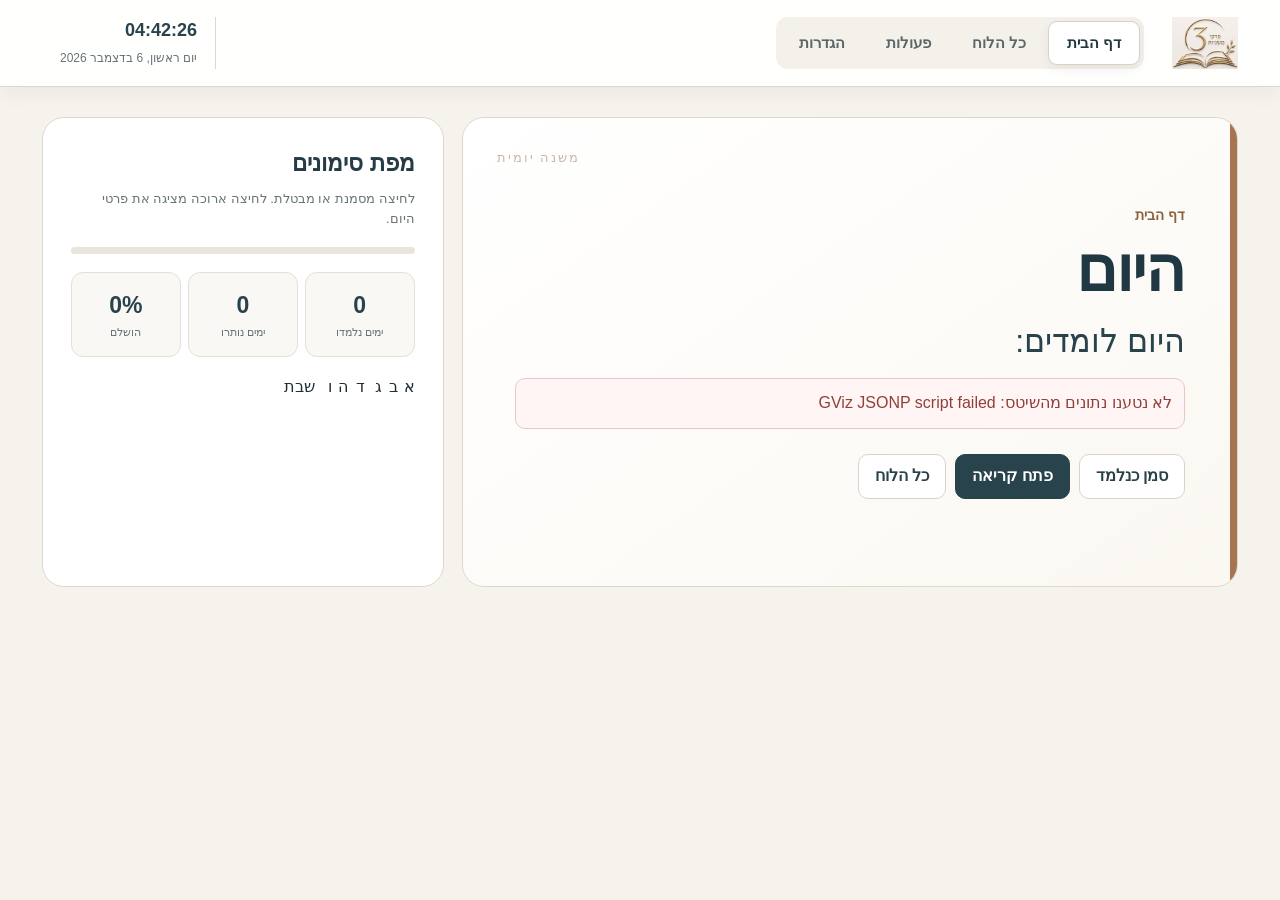
==== commit b3fc18a5: "Add an isolated v21 QA mode without changing production" ====
--- a/index.html
+++ b/index.html
@@ -15,6 +15,12 @@
 <style>/* Legacy visual layers removed in v20. */</style>
 
 <link rel="stylesheet" href="app-v20.css?v=1">
+<script>
+if(new URLSearchParams(location.search).get("preview")==="v21"){
+ document.querySelectorAll("style,link[rel=stylesheet]").forEach(function(n){n.disabled=true});
+ var s=document.createElement("link");s.rel="stylesheet";s.href="app-v21.css?v=1";document.head.appendChild(s);
+}
+</script>
 
 <link rel="icon" href="site-icon-round.png">
 <link rel="apple-touch-icon" href="site-icon-round.png">
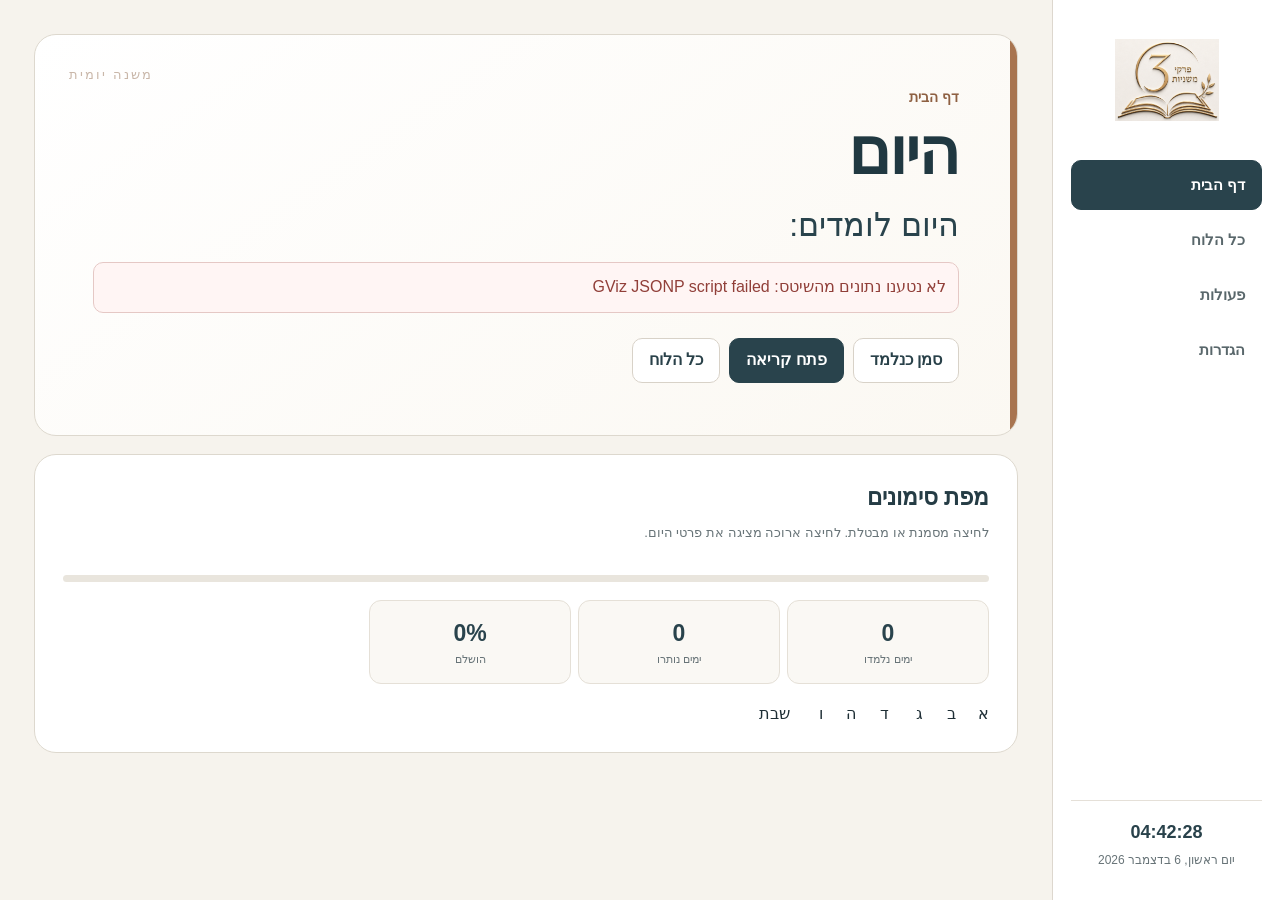
==== commit 1a64b08f: "Publish the rebuilt v21 Mishnayos application" ====
--- a/index.html
+++ b/index.html
@@ -4,7 +4,7 @@
 <meta charset="UTF-8">
 <meta name="viewport" content="width=device-width, initial-scale=1.0, viewport-fit=cover">
 <meta name="theme-color" content="#f6f3ed">
-<!-- BUILD: clean-light-redesign-v20 -->
+<!-- BUILD: rebuilt-light-application-v21 -->
 <title>לוח שנה למשניות משפחת זלצמן</title>
 <link rel="manifest" href="manifest.webmanifest">
 <meta name="mobile-web-app-capable" content="yes">
@@ -12,15 +12,9 @@
 <meta name="apple-mobile-web-app-title" content="לוח משניות">
 <meta name="apple-mobile-web-app-status-bar-style" content="black-translucent">
 
-<style>/* Legacy visual layers removed in v20. */</style>
-
-<link rel="stylesheet" href="app-v20.css?v=1">
-<script>
-if(new URLSearchParams(location.search).get("preview")==="v21"){
- document.querySelectorAll("style,link[rel=stylesheet]").forEach(function(n){n.disabled=true});
- var s=document.createElement("link");s.rel="stylesheet";s.href="app-v21.css?v=1";document.head.appendChild(s);
-}
-</script>
+<style>/* Visual system is loaded from the single v21 stylesheet. */</style>
+
+<link rel="stylesheet" href="app-v21.css?v=1">
 
 <link rel="icon" href="site-icon-round.png">
 <link rel="apple-touch-icon" href="site-icon-round.png">
@@ -160,7 +154,7 @@
   <section class="page" id="settingsPage">
     <div class="panel">
       <h3>הגדרות</h3>
-      <p class="muted">ניהול שם, מראה והעדפות בסיסיות.</p>
+      <p class="muted">ניהול השם, הסימונים, הגיבוי והתקנת האתר.</p>
 
       <div class="settings-boxes">
         <div class="settings-box">
@@ -1931,22 +1925,9 @@
   localStorage.setItem(STORAGE_PREFIX+"name", name);
   refresh(); showToast("השם נשמר");
 }
-function toggleTheme(){
-  document.body.classList.toggle("light");
-  localStorage.setItem(STORAGE_PREFIX+"theme", document.body.classList.contains("light") ? "light" : "dark");
-  showToast("המראה עודכן");
-}
-
 function applyDefaultMobileTheme(){
-  const savedTheme = localStorage.getItem(STORAGE_PREFIX+"theme");
-  const mobile = window.matchMedia && window.matchMedia("(max-width: 680px)").matches;
-  if(savedTheme === "light"){
-    document.body.classList.add("light");
-  }else if(savedTheme === "dark"){
-    document.body.classList.remove("light");
-  }else if(mobile){
-    document.body.classList.add("light");
-  }
+  document.body.classList.add("light");
+  localStorage.setItem(STORAGE_PREFIX+"theme", "light");
 }
 
 function refresh(){
--- a/app-v21.css
+++ b/app-v21.css
@@ -0,0 +1,127 @@
+/* Mishnayos — deep light redesign, v19 */
+:root,body,body.light{
+  color-scheme:light!important;
+  --bg:#f6f3ed;--bg2:#f6f3ed;--panel:#fff;--panel2:#f1ede5;--card:#fff;
+  --text:#1e2e35;--muted:#687478;--line:#ddd8ce;--gold:#9c6b48;--gold2:#b68059;
+  --ok:#47745d;--danger:#a44f49;--nav:#fff;--nav-text:#1e2e35;--paper:#fff;
+  --accent:#9c6b48;--shadow:0 14px 40px rgba(40,48,47,.08);--radius:18px;
+}
+*{box-sizing:border-box}
+html{background:#f6f3ed!important;scroll-padding-top:110px}
+body{margin:0!important;min-height:100vh!important;background:#f6f3ed!important;color:var(--text)!important;font-family:Arial,"Noto Sans Hebrew",sans-serif!important;font-size:16px!important;line-height:1.55!important;overflow-x:hidden!important}
+body:before,body:after{display:none!important}
+button,input,select,textarea{font:inherit!important}
+.hide{display:none!important}.muted{color:var(--muted)!important}
+.intro{position:fixed!important;inset:0!important;z-index:9999!important;display:grid!important;place-items:center!important}.intro-card{text-align:center!important}.intro-logo{display:block!important;margin:auto!important}.intro-text-wrap{text-align:center!important}
+@keyframes introIn{from{opacity:0;transform:translateY(10px)}to{opacity:1;transform:none}}@keyframes introOut{to{opacity:0;visibility:hidden}}
+.page{display:none!important}.page.active{display:block!important}
+.admin-message{display:none!important;margin:0 0 14px!important;padding:14px 17px!important;border:1px solid #dfd6cb!important;border-radius:12px!important;background:#fff!important}.admin-message.show{display:block!important}
+.message-alert{width:100%!important;margin:0 0 14px!important;padding:13px 17px!important;display:flex!important;align-items:center!important;gap:12px!important;border:1px solid #e1d6c9!important;border-radius:12px!important;background:#fffaf3!important;color:#34474d!important;text-align:right!important}.message-alert:empty{display:none!important}
+.year-map{display:grid!important;grid-template-columns:repeat(21,minmax(0,1fr))!important}.dot{position:relative!important;aspect-ratio:1!important;border:1px solid var(--line)!important;border-radius:5px!important;background:#f0ece5!important}.dot.done{background:var(--ok)!important}.dot.today{background:var(--gold)!important}.dot:after{display:none!important}.mobile-floating-today{display:none!important}
+.modal,#printPicker{position:fixed!important;inset:0!important;z-index:1000!important;display:none!important;place-items:center!important}.modal.open,#printPicker.open{display:grid!important}
+.toast{position:fixed!important;left:22px!important;bottom:22px!important;z-index:99999!important;padding:12px 17px!important;border-radius:10px!important;background:#29434c!important;color:#fff!important;opacity:0!important;transform:translateY(10px)!important;pointer-events:none!important;transition:.2s!important}.toast.show{opacity:1!important;transform:none!important}
+.toolbar,.form-grid{display:grid!important}.form-grid{grid-template-columns:repeat(2,minmax(0,1fr))!important;gap:14px!important}.small{font-size:13px!important}.error-note{padding:12px!important;border:1px solid #e5c8c5!important;border-radius:10px!important;background:#fff5f4!important;color:#913f39!important}.google-form-frame{width:100%!important;min-height:560px!important;border:0!important}.print-picker-box{padding:24px!important}.print-mode-tiles{display:grid!important;grid-template-columns:repeat(5,minmax(0,1fr))!important;gap:8px!important}.print-mode-tile{min-height:68px!important;padding:9px!important;border:1px solid #ddd6cc!important;border-radius:9px!important;background:#faf8f4!important;color:#374a50!important}.print-mode-tile b,.print-mode-tile span{display:block!important}.print-mode-tile span{font-size:11px!important;color:var(--muted)!important}.print-mode-tile.active{border-color:#29434c!important;background:#29434c!important;color:#fff!important}.print-mode-tile.active span{color:#dbe3e5!important}
+button:focus-visible,input:focus-visible,select:focus-visible,textarea:focus-visible,a:focus-visible{outline:3px solid rgba(156,107,72,.35)!important;outline-offset:2px!important}
+
+/* restrained light opening */
+.intro{background:#f6f3ed!important;animation:introOut .22s ease .55s forwards!important}
+.intro-card{padding:24px!important;animation:introIn .42s ease both!important}
+.intro-logo{width:78px!important;filter:none!important;animation:none!important}
+.intro h1{margin:12px 0 4px!important;background:none!important;color:#233943!important;font-size:clamp(28px,4vw,48px)!important;font-weight:600!important;text-shadow:none!important}
+.intro p{margin:0!important;background:none!important;color:var(--muted)!important;font-size:16px!important;letter-spacing:0!important}
+
+/* top navigation: clear, light, app-like */
+.site-header{position:sticky!important;top:0!important;right:auto!important;bottom:auto!important;left:auto!important;width:100%!important;height:auto!important;z-index:100!important;overflow:visible!important;border:0!important;border-bottom:1px solid var(--line)!important;background:rgba(255,255,255,.94)!important;box-shadow:0 5px 22px rgba(35,45,45,.055)!important;backdrop-filter:blur(14px)!important}
+.header-inner{width:min(1240px,100%)!important;height:auto!important;max-width:1240px!important;margin:auto!important;padding:10px 22px!important;display:grid!important;grid-template-columns:auto 1fr auto!important;align-items:center!important;gap:28px!important}
+.brand{order:0!important;display:flex!important;align-items:center!important;text-align:right!important}
+.header-logo-link{padding:0!important;border:0!important;background:none!important;box-shadow:none!important}
+.header-logo{display:block!important;width:66px!important;height:66px!important;object-fit:contain!important;border-radius:0!important;box-shadow:none!important}
+.brand small{display:none!important}
+.tabs{order:0!important;justify-self:start!important;width:auto!important;margin:0!important;padding:4px!important;display:flex!important;flex-direction:row!important;gap:3px!important;overflow:visible!important;border:0!important;border-radius:12px!important;background:#f4f1eb!important;box-shadow:none!important}
+.tab{width:auto!important;min-height:43px!important;padding:9px 18px!important;display:flex!important;align-items:center!important;justify-content:center!important;border:1px solid transparent!important;border-radius:9px!important;background:transparent!important;color:#59676b!important;font-size:15px!important;font-weight:700!important;box-shadow:none!important;transform:none!important}
+.tab:hover{background:#fff!important;color:#223941!important;border-color:#e7e1d8!important}
+.tab.active{background:#fff!important;color:#223941!important;border-color:#d8d1c6!important;box-shadow:0 4px 12px rgba(35,45,45,.07)!important}
+.nav-ico{display:none!important}
+.date-time{order:0!important;justify-self:left!important;width:auto!important;margin:0!important;padding:0 18px!important;border:0!important;border-right:1px solid var(--line)!important;border-radius:0!important;background:none!important;box-shadow:none!important;color:var(--muted)!important;text-align:right!important;white-space:nowrap!important}
+.date-time b{display:block!important;color:#29424b!important;font-size:18px!important}.date-time small{color:var(--muted)!important;font-size:12px!important}
+
+.app{max-width:1240px!important;margin:0 auto!important;padding:30px 22px 70px!important}
+.page{display:none}.page.active{display:block!important;animation:pageIn .2s ease both!important}@keyframes pageIn{from{opacity:.2;transform:translateY(5px)}to{opacity:1;transform:none}}
+.panel,.card,.month,.home-main,.home-side,.action-tile,.settings-box{border:1px solid var(--line)!important;background:#fff!important;color:var(--text)!important;box-shadow:none!important}
+.panel{padding:28px!important;border-radius:20px!important}.panel>h3,.calendar-topline h3{margin:0!important;color:#213841!important;font-size:30px!important;font-weight:700!important;letter-spacing:-.3px!important}
+
+/* home: daily task first, progress second */
+.home-hero{min-height:0!important;display:grid!important;grid-template-columns:minmax(0,1.45fr) minmax(330px,.75fr)!important;gap:18px!important;align-items:stretch!important}
+.home-main{position:relative!important;min-height:470px!important;padding:50px 52px!important;border-radius:22px!important;overflow:hidden!important;display:flex!important;flex-direction:column!important;justify-content:center!important;background:linear-gradient(145deg,#fff 0%,#fbf8f2 100%)!important}
+.home-main:before{content:""!important;display:block!important;position:absolute!important;right:0!important;top:0!important;bottom:0!important;width:7px!important;border-radius:0!important;background:#a87450!important}
+.home-main:after{content:"משנה יומית"!important;position:absolute!important;left:34px!important;top:30px!important;color:#c9b7a9!important;font-size:13px!important;letter-spacing:2px!important}
+.home-kicker{margin:0 0 10px!important;color:#8e6042!important;font-size:14px!important;font-weight:800!important;letter-spacing:0!important}
+.home-main h2{margin:0 0 16px!important;color:#203841!important;font-size:clamp(38px,5vw,62px)!important;line-height:1.05!important;font-weight:700!important;letter-spacing:-1px!important}
+.home-learning{max-width:820px!important;margin:0 0 14px!important;color:#29434c!important;font-size:clamp(23px,2.5vw,34px)!important;line-height:1.45!important;font-weight:500!important}.home-learning span{display:block!important;margin-bottom:5px!important;color:#8e6042!important;font-size:14px!important;font-weight:800!important}.home-learning strong{display:block!important;font-weight:600!important}
+.home-meta{margin:0!important;color:var(--muted)!important;font-size:16px!important;line-height:1.7!important}.loading-note{color:var(--muted)!important}
+.actions-row{display:flex!important;flex-wrap:wrap!important;gap:9px!important;margin-top:25px!important}
+.btn{min-height:43px!important;padding:9px 16px!important;border:1px solid #d8d2c8!important;border-radius:10px!important;background:#fff!important;color:#294149!important;font-weight:700!important;text-decoration:none!important;box-shadow:none!important;transform:none!important;transition:.15s ease!important}
+.btn:hover{border-color:#a87450!important;background:#fbf7f1!important;transform:translateY(-1px)!important}.btn.primary{border-color:#29434c!important;background:#29434c!important;color:#fff!important}.btn.primary:hover{background:#1e353d!important}.btn.danger{border-color:#e4c8c5!important;color:#973f3a!important;background:#fffafa!important}
+.home-side{padding:28px!important;border-radius:22px!important}.home-side h3{margin:0!important;color:#253c45!important;font-size:23px!important}.map-head{display:block!important}.map-head p{margin:7px 0 14px!important;font-size:13px!important}.map-toggle{display:none!important}
+.progress{height:7px!important;margin:18px 0!important;border-radius:99px!important;background:#e9e5dd!important;overflow:hidden!important}.progress span{display:block!important;height:100%!important;background:#568069!important;border-radius:99px!important}
+.stats{display:grid!important;grid-template-columns:repeat(3,1fr)!important;gap:7px!important}.stat{padding:15px 8px!important;border:1px solid #e5e0d7!important;border-radius:12px!important;background:#faf8f4!important;text-align:center!important}.stat b{display:block!important;color:#29434c!important;font-size:23px!important}.stat span{display:block!important;color:var(--muted)!important;font-size:11px!important}
+.year-map{margin-top:18px!important;gap:4px!important}.year-map button,.year-dot{border-color:#e2ddd4!important;background:#f2eee8!important}.year-map .done,.year-dot.done{background:#5d856d!important}
+
+/* calendar: real working board with calmer information density */
+.calendar-topline{display:flex!important;align-items:center!important;justify-content:space-between!important;gap:16px!important;margin:0 0 22px!important;padding-bottom:20px!important;border-bottom:1px solid #e8e3da!important}.calendar-quick-actions{display:flex!important;align-items:center!important;gap:7px!important}.mobile-month-nav{display:flex!important;gap:7px!important}
+.calendar-toolbar{margin:0 0 22px!important;padding:12px!important;display:grid!important;grid-template-columns:minmax(280px,1fr) 190px auto!important;gap:9px!important;align-items:center!important;border:1px solid #e2ddd4!important;border-radius:14px!important;background:#faf8f4!important}
+.calendar-search-wrap{position:relative!important;min-width:0!important}.calendar-search-wrap input,.calendar-toolbar select{width:100%!important;height:45px!important;padding:9px 13px!important;border:1px solid #d8d2c8!important;border-radius:9px!important;background:#fff!important;color:var(--text)!important}.search-clear-btn{position:absolute!important;left:8px!important;top:7px!important;width:30px!important;height:30px!important;border:0!important;background:transparent!important;color:#879093!important;font-size:23px!important}.check-filter{min-height:45px!important;padding:8px 13px!important;display:flex!important;align-items:center!important;gap:8px!important;border:1px solid #d8d2c8!important;border-radius:9px!important;background:#fff!important;color:#405258!important;white-space:nowrap!important}
+.calendar-month{margin:0 0 22px!important;border:1px solid #dcd6cd!important;border-radius:16px!important;background:#fff!important;overflow:hidden!important}.calendar-month-title{margin:0!important;padding:17px 20px!important;border:0!important;border-bottom:1px solid #e2ddd5!important;background:#f5f1ea!important;color:#263e47!important;font-size:23px!important;font-weight:700!important}.calendar-scroll{overflow:auto!important}.calendar-table{width:100%!important;min-width:760px!important;border-collapse:collapse!important;table-layout:fixed!important}.calendar-table th{height:39px!important;padding:7px!important;border:0!important;border-bottom:1px solid #ddd8cf!important;background:#fff!important;color:#758084!important;font-size:12px!important;font-weight:700!important}.calendar-table td{padding:0!important;border:0!important;border-left:1px solid #ebe6de!important;border-bottom:1px solid #ebe6de!important;vertical-align:top!important}.calendar-cell{position:relative!important;min-height:145px!important;padding:13px!important;border:0!important;border-radius:0!important;background:#fff!important;color:var(--text)!important;transition:.15s ease!important}.calendar-cell:hover{z-index:1!important;background:#fbf8f3!important;box-shadow:inset 0 0 0 2px #c8ab96!important}.calendar-cell h4{margin:0 0 4px!important;color:#243d46!important;font-size:15px!important}.calendar-cell small{color:#879093!important;font-size:11px!important}.calendar-cell p{margin:10px 0!important;color:#394d54!important;font-size:13px!important;line-height:1.45!important}.calendar-cell.today{background:#fff8ee!important;box-shadow:inset 0 0 0 2px #b9825b!important}.calendar-cell.today:after{content:"היום"!important;position:absolute!important;left:8px!important;top:8px!important;padding:2px 7px!important;border-radius:99px!important;background:#a87450!important;color:#fff!important;font-size:10px!important;font-weight:800!important}.calendar-cell.done{background:#f0f6f1!important}.calendar-cell.done:before{content:"✓"!important;position:absolute!important;left:10px!important;bottom:9px!important;color:#4f7c62!important;font-size:17px!important;font-weight:900!important}.calendar-cell .card-buttons{margin-top:auto!important;display:flex!important;gap:5px!important}.calendar-cell .btn{min-height:31px!important;padding:5px 8px!important;border-radius:7px!important;font-size:11px!important}
+
+/* secondary pages */
+.actions-clean-panel>p,#settingsPage .panel>p{margin:6px 0 24px!important}.action-tiles,.actions-grid-clean,.settings-boxes{display:grid!important;grid-template-columns:repeat(2,minmax(0,1fr))!important;gap:13px!important}.action-tile,.action-tile-clean,.settings-box{min-height:220px!important;padding:25px!important;border-radius:16px!important;display:flex!important;flex-direction:column!important;justify-content:space-between!important}.action-tile h4,.settings-box h4{margin:8px 0 5px!important;color:#263e47!important;font-size:20px!important}.action-tile p,.settings-box p{margin:0 0 18px!important;color:var(--muted)!important}.action-icon{width:40px!important;height:40px!important;display:grid!important;place-items:center!important;border-radius:10px!important;background:#eee6dc!important;color:#8c5f42!important;font-size:20px!important}.settings-real-icon{display:none!important}.tile-buttons{display:flex!important;gap:8px!important}.form-row{display:grid!important;gap:8px!important}.form-row input,.backup-box,textarea{width:100%!important;padding:11px 13px!important;border:1px solid #d8d2c8!important;border-radius:9px!important;background:#fff!important;color:var(--text)!important}.settings-export-note{padding:12px!important;border:1px solid #e7ddd2!important;border-radius:10px!important;background:#faf6f0!important;color:var(--muted)!important;font-size:12px!important}
+
+/* dialogs and reader */
+body.modal-open{overflow:hidden!important}.modal,#printPicker{padding:22px!important;background:rgba(30,43,47,.55)!important;backdrop-filter:blur(5px)!important}.modal-box,.print-picker-box{width:min(820px,100%)!important;max-height:88vh!important;padding:0!important;overflow:auto!important;border:1px solid #d6d0c7!important;border-radius:20px!important;background:#fff!important;color:var(--text)!important;box-shadow:0 28px 80px rgba(24,35,38,.24)!important}.modal-head{position:sticky!important;top:0!important;z-index:3!important;margin:0!important;padding:18px 22px!important;display:flex!important;align-items:center!important;justify-content:space-between!important;border-bottom:1px solid #e5e0d8!important;background:rgba(255,255,255,.97)!important}.modal-head h2{margin:0!important;color:#213942!important;font-size:22px!important}.close{width:38px!important;height:38px!important;border:1px solid #ddd7ce!important;border-radius:10px!important;background:#faf8f4!important;color:#43545a!important;font-size:25px!important}.modal-box>#modalBody,.modal-box>.reader-wrap{padding:22px!important}.modal-box>.actions-row{padding:0 22px 22px!important}.reader-top{margin:0 0 18px!important;padding:16px!important;border:1px solid #e2ddd4!important;border-radius:13px!important;background:#faf8f4!important}.reader-top h3{color:#213942!important}.reader-wrap{border:0!important;background:#fff!important}.reader-section>h3{padding-bottom:10px!important;border-bottom:2px solid #b6825d!important;color:#223c45!important}.reader-chapter>h4{color:#8e6042!important}.reader-mishna{margin:12px 0!important;padding:20px!important;border:1px solid #e1dcd3!important;border-radius:12px!important;background:#fdfbf7!important}.reader-mishna h5{color:#8d6043!important}.reader-mishna p{color:#263b42!important;line-height:1.9!important}
+
+@media(max-width:820px){
+  html{scroll-padding-top:75px!important}.site-header{position:sticky!important}.header-inner{height:72px!important;padding:7px 12px!important;grid-template-columns:auto 1fr!important;gap:10px!important}.header-logo{width:52px!important;height:52px!important}.date-time{display:none!important}.tabs{justify-self:stretch!important;display:grid!important;grid-template-columns:repeat(4,1fr)!important;background:transparent!important}.tab{min-height:44px!important;padding:7px 5px!important;font-size:12px!important}.app{padding:16px 12px 92px!important}.home-hero{grid-template-columns:1fr!important}.home-main{min-height:390px!important;padding:38px 25px!important}.home-main:after{display:none!important}.home-side{padding:21px!important}.panel{padding:18px!important}.panel>h3,.calendar-topline h3{font-size:25px!important}.action-tiles,.actions-grid-clean,.settings-boxes{grid-template-columns:1fr!important}.action-tile,.action-tile-clean,.settings-box{min-height:0!important;padding:20px!important}.calendar-topline{align-items:flex-start!important}.calendar-quick-actions{display:grid!important;grid-template-columns:auto 1fr!important}.calendar-quick-actions>.btn:last-child{display:none!important}.mobile-month-nav{display:grid!important;grid-template-columns:1fr 1fr!important}.calendar-toolbar{grid-template-columns:1fr!important}.check-filter{justify-content:flex-start!important}.modal,#printPicker{padding:8px!important}.modal-box,.print-picker-box{max-height:94vh!important;border-radius:16px!important}.reader-mishna{padding:16px!important}.form-grid{grid-template-columns:1fr!important}.print-mode-tiles{grid-template-columns:repeat(2,minmax(0,1fr))!important}
+}
+@media(max-width:520px){
+  .site-header{position:fixed!important;top:auto!important;bottom:0!important;border-top:1px solid #d9d3ca!important;border-bottom:0!important;box-shadow:0 -7px 25px rgba(35,45,45,.08)!important}.header-inner{height:69px!important;padding:6px 8px calc(6px + env(safe-area-inset-bottom))!important;display:block!important}.brand{display:none!important}.tabs{height:100%!important;display:grid!important;grid-template-columns:repeat(4,1fr)!important;gap:2px!important}.tab{height:100%!important;min-height:0!important;padding:5px 2px!important;border-radius:9px!important;font-size:12px!important}.tab.active{background:#29434c!important;color:#fff!important;border-color:#29434c!important}.app{padding:14px 10px calc(88px + env(safe-area-inset-bottom))!important}.home-main{min-height:360px!important;padding:34px 22px!important;border-radius:17px!important}.home-main h2{font-size:42px!important}.home-learning{font-size:23px!important}.home-main .actions-row{display:grid!important;grid-template-columns:1fr 1fr!important}.home-main .actions-row .btn:last-child{grid-column:1/-1!important}.home-side{border-radius:17px!important}.year-map{grid-template-columns:repeat(14,minmax(0,1fr))!important}.stats{gap:5px!important}.stat{padding:12px 4px!important}.stat b{font-size:20px!important}.panel{padding:15px!important;border-radius:17px!important}.calendar-topline{display:grid!important;grid-template-columns:1fr!important;gap:10px!important}.calendar-quick-actions{grid-template-columns:75px 1fr!important}.calendar-toolbar{padding:9px!important;margin-bottom:12px!important}.mobile-calendar,.mobile-real-calendar{gap:10px!important}.mobile-calendar-month,.mobile-real-month{border:1px solid #ddd7ce!important;border-radius:13px!important;background:#fff!important;overflow:hidden!important}.mobile-calendar-title,.mobile-real-month-title{min-height:48px!important;padding:11px 13px!important;background:#f5f1ea!important;color:#263e47!important}.mobile-real-week-head{background:#faf8f4!important}.mobile-real-day{min-height:74px!important;border-color:#ebe6de!important;background:#fff!important}.mobile-real-day.today{background:#fff5e7!important;box-shadow:inset 0 0 0 2px #ad7650!important}.mobile-real-day.done{background:#edf5ef!important}.action-tile,.settings-box{border-radius:13px!important}.tile-buttons{display:grid!important;grid-template-columns:1fr 1fr!important}
+}
+@media print{.site-header,.intro{display:none!important}.app{max-width:none!important;padding:0!important}.panel{border:0!important;padding:0!important}}
+
+/* ===== v21 rebuilt application layout ===== */
+@media(min-width:901px){
+  .site-header{position:fixed!important;top:0!important;right:0!important;bottom:0!important;left:auto!important;width:228px!important;height:100vh!important;border:0!important;border-left:1px solid #ddd7ce!important;background:#fff!important;box-shadow:none!important}
+  .header-inner{width:100%!important;height:100%!important;padding:28px 18px!important;display:flex!important;flex-direction:column!important;align-items:stretch!important;gap:28px!important}
+  .brand{display:flex!important;justify-content:center!important}.header-logo{width:104px!important;height:104px!important}
+  .tabs{width:100%!important;padding:0!important;display:flex!important;flex-direction:column!important;gap:5px!important;background:transparent!important}
+  .tab{width:100%!important;min-height:50px!important;padding:11px 16px!important;justify-content:flex-start!important;border-radius:10px!important;font-size:15px!important}
+  .tab.active{border-color:#29434c!important;background:#29434c!important;color:#fff!important;box-shadow:none!important}
+  .date-time{width:100%!important;margin-top:auto!important;padding:18px 0 0!important;border:0!important;border-top:1px solid #e5e0d8!important;text-align:center!important}
+  .app{width:calc(100% - 228px)!important;max-width:1360px!important;margin:0 228px 0 0!important;padding:34px 34px 70px!important}
+  .home-hero{display:grid!important;grid-template-columns:1fr!important;gap:18px!important}
+  .home-main{min-height:380px!important;padding:52px 58px!important}.home-main h2{font-size:clamp(46px,5vw,70px)!important}
+  .home-side{padding:25px 28px!important}.map-head{display:flex!important;align-items:flex-start!important;justify-content:space-between!important;gap:20px!important}
+  .home-side .stats{grid-template-columns:repeat(3,minmax(140px,1fr))!important;max-width:620px!important}.year-map{grid-template-columns:repeat(28,minmax(0,1fr))!important;gap:5px!important}
+  .action-tiles,.actions-grid-clean{grid-template-columns:repeat(4,minmax(0,1fr))!important}.action-tile,.action-tile-clean{min-height:310px!important}
+}
+
+/* Mobile calendar rebuilt as a true seven-column month */
+.mobile-calendar{display:grid!important;gap:13px!important}.mobile-calendar-hint{margin:0!important;padding:10px!important;border-radius:9px!important;background:#f5f1ea!important;color:#687478!important;text-align:center!important;font-size:12px!important}
+.mobile-calendar-month{overflow:hidden!important;border:1px solid #ddd7ce!important;border-radius:14px!important;background:#fff!important}.mobile-calendar-title{min-height:52px!important;padding:12px 15px!important;display:flex!important;align-items:center!important;justify-content:space-between!important;background:#f4f0e9!important;color:#263e47!important}.mobile-calendar-title strong{font-size:20px!important}.mobile-calendar-title span{color:#6e797d!important;font-size:12px!important}
+.mobile-week-head,.mobile-days{display:grid!important;grid-template-columns:repeat(7,minmax(0,1fr))!important}.mobile-week-head{border-top:1px solid #e5e0d8!important;border-bottom:1px solid #e5e0d8!important;background:#faf8f4!important}.mobile-week-head span{padding:8px 2px!important;color:#758084!important;text-align:center!important;font-size:11px!important;font-weight:700!important}
+.mobile-day,.mobile-empty{min-width:0!important;aspect-ratio:1!important;border:0!important;border-left:1px solid #eee9e1!important;border-bottom:1px solid #eee9e1!important;background:#fff!important}.mobile-day{position:relative!important;color:#34484f!important;font-size:13px!important;font-weight:700!important}.mobile-day:hover{background:#f8f5ef!important}.mobile-day.done{background:#eaf4ed!important;color:#346047!important}.mobile-day.done:after{content:"✓"!important;position:absolute!important;left:3px!important;bottom:1px!important;color:#4f7c62!important;font-size:9px!important}.mobile-day.today{box-shadow:inset 0 0 0 2px #a87450!important;background:#fff5e8!important;color:#7c4b2b!important}
+
+/* Complete print layer */
+#printArea{display:none}.print-page{direction:rtl;color:#1d2f36;background:#fff}.print-title{margin:0 0 4px;text-align:center;font-size:24px}.print-subtitle{margin:0 0 16px;text-align:center;color:#667579}.print-calendar-table{width:100%;border-collapse:collapse;table-layout:fixed;direction:rtl}.print-calendar-table th{padding:8px;border:1px solid #cfc8bd;background:#29434c;color:#fff;font-size:12px}.print-calendar-table td{height:92px;padding:0;border:1px solid #dcd6cc;vertical-align:top}.print-cal-cell{height:100%;padding:8px;background:#fff}.print-cal-empty{height:100%;background:#f7f5f1}.print-date{margin-bottom:4px;color:#764d34;font-weight:800;font-size:11px}.print-day{margin-bottom:5px;color:#667579;font-size:10px}.print-learning{color:#24383f;font-size:10px;line-height:1.4}
+@media print{
+  @page{size:A4 portrait;margin:8mm}.site-header,.intro,.toast,.modal,#printPicker,.message-alert,.admin-message{display:none!important}body{background:#fff!important}.app{display:none!important}#printArea{display:block!important}.print-page{padding:0!important}.print-title{font-size:16pt!important}.print-subtitle{font-size:8pt!important}.print-calendar-table th{padding:1.4mm!important;font-size:7pt!important}.print-calendar-table td{height:18mm!important}.print-cal-cell{padding:1.2mm!important}.print-date{font-size:6.5pt!important}.print-day{font-size:5.8pt!important}.print-learning{font-size:6.2pt!important;line-height:1.25!important}
+}
+
+@media(max-width:900px){
+  .year-map{grid-template-columns:repeat(21,minmax(0,1fr))!important}.action-tiles,.actions-grid-clean{grid-template-columns:repeat(2,minmax(0,1fr))!important}
+}
+@media(max-width:520px){
+  .home-main{min-height:330px!important;padding:30px 20px!important}.home-main h2{font-size:38px!important}.home-learning{font-size:21px!important}.home-side{padding:18px!important}.year-map{grid-template-columns:repeat(14,minmax(0,1fr))!important;gap:4px!important}
+  .action-tiles,.actions-grid-clean{grid-template-columns:1fr!important}.action-tile,.action-tile-clean{min-height:0!important}.settings-boxes{grid-template-columns:1fr!important}
+  .calendar-toolbar{padding:8px!important}.calendar-topline h3{font-size:25px!important}.mobile-day,.mobile-empty{min-height:43px!important;aspect-ratio:auto!important}
+  .modal-box>#modalBody,.modal-box>.reader-wrap{padding:16px!important}.modal-box>.actions-row{padding:0 16px 16px!important}.reader-mishna p{font-size:18px!important;line-height:1.8!important}
+}
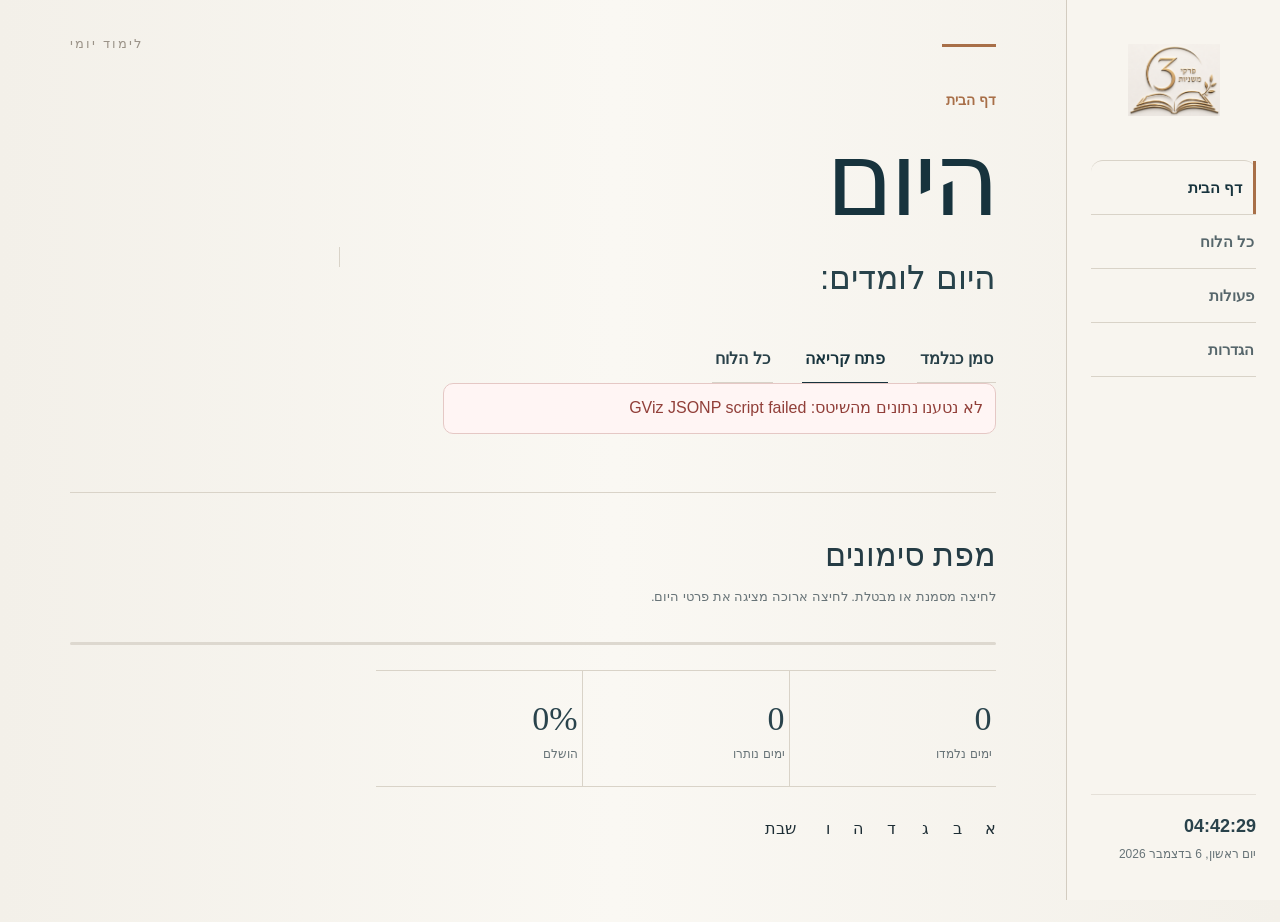
==== commit 8bd713e1: "Switch application to v22 continuous editorial layout" ====
--- a/index.html
+++ b/index.html
@@ -4,7 +4,7 @@
 <meta charset="UTF-8">
 <meta name="viewport" content="width=device-width, initial-scale=1.0, viewport-fit=cover">
 <meta name="theme-color" content="#f6f3ed">
-<!-- BUILD: rebuilt-light-application-v21 -->
+<!-- BUILD: editorial-workspace-v22 -->
 <title>לוח שנה למשניות משפחת זלצמן</title>
 <link rel="manifest" href="manifest.webmanifest">
 <meta name="mobile-web-app-capable" content="yes">
@@ -12,9 +12,9 @@
 <meta name="apple-mobile-web-app-title" content="לוח משניות">
 <meta name="apple-mobile-web-app-status-bar-style" content="black-translucent">
 
-<style>/* Visual system is loaded from the single v21 stylesheet. */</style>
-
-<link rel="stylesheet" href="app-v21.css?v=1">
+<style>/* Visual system is loaded from the single v22 stylesheet. */</style>
+
+<link rel="stylesheet" href="app-v22.css?v=1">
 
 <link rel="icon" href="site-icon-round.png">
 <link rel="apple-touch-icon" href="site-icon-round.png">
--- a/app-v22.css
+++ b/app-v22.css
@@ -0,0 +1,248 @@
+/* Mishnayos — deep light redesign, v19 */
+:root,body,body.light{
+  color-scheme:light!important;
+  --bg:#f6f3ed;--bg2:#f6f3ed;--panel:#fff;--panel2:#f1ede5;--card:#fff;
+  --text:#1e2e35;--muted:#687478;--line:#ddd8ce;--gold:#9c6b48;--gold2:#b68059;
+  --ok:#47745d;--danger:#a44f49;--nav:#fff;--nav-text:#1e2e35;--paper:#fff;
+  --accent:#9c6b48;--shadow:0 14px 40px rgba(40,48,47,.08);--radius:18px;
+}
+*{box-sizing:border-box}
+html{background:#f6f3ed!important;scroll-padding-top:110px}
+body{margin:0!important;min-height:100vh!important;background:#f6f3ed!important;color:var(--text)!important;font-family:Arial,"Noto Sans Hebrew",sans-serif!important;font-size:16px!important;line-height:1.55!important;overflow-x:hidden!important}
+body:before,body:after{display:none!important}
+button,input,select,textarea{font:inherit!important}
+.hide{display:none!important}.muted{color:var(--muted)!important}
+.intro{position:fixed!important;inset:0!important;z-index:9999!important;display:grid!important;place-items:center!important}.intro-card{text-align:center!important}.intro-logo{display:block!important;margin:auto!important}.intro-text-wrap{text-align:center!important}
+@keyframes introIn{from{opacity:0;transform:translateY(10px)}to{opacity:1;transform:none}}@keyframes introOut{to{opacity:0;visibility:hidden}}
+.page{display:none!important}.page.active{display:block!important}
+.admin-message{display:none!important;margin:0 0 14px!important;padding:14px 17px!important;border:1px solid #dfd6cb!important;border-radius:12px!important;background:#fff!important}.admin-message.show{display:block!important}
+.message-alert{width:100%!important;margin:0 0 14px!important;padding:13px 17px!important;display:flex!important;align-items:center!important;gap:12px!important;border:1px solid #e1d6c9!important;border-radius:12px!important;background:#fffaf3!important;color:#34474d!important;text-align:right!important}.message-alert:empty{display:none!important}
+.year-map{display:grid!important;grid-template-columns:repeat(21,minmax(0,1fr))!important}.dot{position:relative!important;aspect-ratio:1!important;border:1px solid var(--line)!important;border-radius:5px!important;background:#f0ece5!important}.dot.done{background:var(--ok)!important}.dot.today{background:var(--gold)!important}.dot:after{display:none!important}.mobile-floating-today{display:none!important}
+.modal,#printPicker{position:fixed!important;inset:0!important;z-index:1000!important;display:none!important;place-items:center!important}.modal.open,#printPicker.open{display:grid!important}
+.toast{position:fixed!important;left:22px!important;bottom:22px!important;z-index:99999!important;padding:12px 17px!important;border-radius:10px!important;background:#29434c!important;color:#fff!important;opacity:0!important;transform:translateY(10px)!important;pointer-events:none!important;transition:.2s!important}.toast.show{opacity:1!important;transform:none!important}
+.toolbar,.form-grid{display:grid!important}.form-grid{grid-template-columns:repeat(2,minmax(0,1fr))!important;gap:14px!important}.small{font-size:13px!important}.error-note{padding:12px!important;border:1px solid #e5c8c5!important;border-radius:10px!important;background:#fff5f4!important;color:#913f39!important}.google-form-frame{width:100%!important;min-height:560px!important;border:0!important}.print-picker-box{padding:24px!important}.print-mode-tiles{display:grid!important;grid-template-columns:repeat(5,minmax(0,1fr))!important;gap:8px!important}.print-mode-tile{min-height:68px!important;padding:9px!important;border:1px solid #ddd6cc!important;border-radius:9px!important;background:#faf8f4!important;color:#374a50!important}.print-mode-tile b,.print-mode-tile span{display:block!important}.print-mode-tile span{font-size:11px!important;color:var(--muted)!important}.print-mode-tile.active{border-color:#29434c!important;background:#29434c!important;color:#fff!important}.print-mode-tile.active span{color:#dbe3e5!important}
+button:focus-visible,input:focus-visible,select:focus-visible,textarea:focus-visible,a:focus-visible{outline:3px solid rgba(156,107,72,.35)!important;outline-offset:2px!important}
+
+/* restrained light opening */
+.intro{background:#f6f3ed!important;animation:introOut .22s ease .55s forwards!important}
+.intro-card{padding:24px!important;animation:introIn .42s ease both!important}
+.intro-logo{width:78px!important;filter:none!important;animation:none!important}
+.intro h1{margin:12px 0 4px!important;background:none!important;color:#233943!important;font-size:clamp(28px,4vw,48px)!important;font-weight:600!important;text-shadow:none!important}
+.intro p{margin:0!important;background:none!important;color:var(--muted)!important;font-size:16px!important;letter-spacing:0!important}
+
+/* top navigation: clear, light, app-like */
+.site-header{position:sticky!important;top:0!important;right:auto!important;bottom:auto!important;left:auto!important;width:100%!important;height:auto!important;z-index:100!important;overflow:visible!important;border:0!important;border-bottom:1px solid var(--line)!important;background:rgba(255,255,255,.94)!important;box-shadow:0 5px 22px rgba(35,45,45,.055)!important;backdrop-filter:blur(14px)!important}
+.header-inner{width:min(1240px,100%)!important;height:auto!important;max-width:1240px!important;margin:auto!important;padding:10px 22px!important;display:grid!important;grid-template-columns:auto 1fr auto!important;align-items:center!important;gap:28px!important}
+.brand{order:0!important;display:flex!important;align-items:center!important;text-align:right!important}
+.header-logo-link{padding:0!important;border:0!important;background:none!important;box-shadow:none!important}
+.header-logo{display:block!important;width:66px!important;height:66px!important;object-fit:contain!important;border-radius:0!important;box-shadow:none!important}
+.brand small{display:none!important}
+.tabs{order:0!important;justify-self:start!important;width:auto!important;margin:0!important;padding:4px!important;display:flex!important;flex-direction:row!important;gap:3px!important;overflow:visible!important;border:0!important;border-radius:12px!important;background:#f4f1eb!important;box-shadow:none!important}
+.tab{width:auto!important;min-height:43px!important;padding:9px 18px!important;display:flex!important;align-items:center!important;justify-content:center!important;border:1px solid transparent!important;border-radius:9px!important;background:transparent!important;color:#59676b!important;font-size:15px!important;font-weight:700!important;box-shadow:none!important;transform:none!important}
+.tab:hover{background:#fff!important;color:#223941!important;border-color:#e7e1d8!important}
+.tab.active{background:#fff!important;color:#223941!important;border-color:#d8d1c6!important;box-shadow:0 4px 12px rgba(35,45,45,.07)!important}
+.nav-ico{display:none!important}
+.date-time{order:0!important;justify-self:left!important;width:auto!important;margin:0!important;padding:0 18px!important;border:0!important;border-right:1px solid var(--line)!important;border-radius:0!important;background:none!important;box-shadow:none!important;color:var(--muted)!important;text-align:right!important;white-space:nowrap!important}
+.date-time b{display:block!important;color:#29424b!important;font-size:18px!important}.date-time small{color:var(--muted)!important;font-size:12px!important}
+
+.app{max-width:1240px!important;margin:0 auto!important;padding:30px 22px 70px!important}
+.page{display:none}.page.active{display:block!important;animation:pageIn .2s ease both!important}@keyframes pageIn{from{opacity:.2;transform:translateY(5px)}to{opacity:1;transform:none}}
+.panel,.card,.month,.home-main,.home-side,.action-tile,.settings-box{border:1px solid var(--line)!important;background:#fff!important;color:var(--text)!important;box-shadow:none!important}
+.panel{padding:28px!important;border-radius:20px!important}.panel>h3,.calendar-topline h3{margin:0!important;color:#213841!important;font-size:30px!important;font-weight:700!important;letter-spacing:-.3px!important}
+
+/* home: daily task first, progress second */
+.home-hero{min-height:0!important;display:grid!important;grid-template-columns:minmax(0,1.45fr) minmax(330px,.75fr)!important;gap:18px!important;align-items:stretch!important}
+.home-main{position:relative!important;min-height:470px!important;padding:50px 52px!important;border-radius:22px!important;overflow:hidden!important;display:flex!important;flex-direction:column!important;justify-content:center!important;background:linear-gradient(145deg,#fff 0%,#fbf8f2 100%)!important}
+.home-main:before{content:""!important;display:block!important;position:absolute!important;right:0!important;top:0!important;bottom:0!important;width:7px!important;border-radius:0!important;background:#a87450!important}
+.home-main:after{content:"משנה יומית"!important;position:absolute!important;left:34px!important;top:30px!important;color:#c9b7a9!important;font-size:13px!important;letter-spacing:2px!important}
+.home-kicker{margin:0 0 10px!important;color:#8e6042!important;font-size:14px!important;font-weight:800!important;letter-spacing:0!important}
+.home-main h2{margin:0 0 16px!important;color:#203841!important;font-size:clamp(38px,5vw,62px)!important;line-height:1.05!important;font-weight:700!important;letter-spacing:-1px!important}
+.home-learning{max-width:820px!important;margin:0 0 14px!important;color:#29434c!important;font-size:clamp(23px,2.5vw,34px)!important;line-height:1.45!important;font-weight:500!important}.home-learning span{display:block!important;margin-bottom:5px!important;color:#8e6042!important;font-size:14px!important;font-weight:800!important}.home-learning strong{display:block!important;font-weight:600!important}
+.home-meta{margin:0!important;color:var(--muted)!important;font-size:16px!important;line-height:1.7!important}.loading-note{color:var(--muted)!important}
+.actions-row{display:flex!important;flex-wrap:wrap!important;gap:9px!important;margin-top:25px!important}
+.btn{min-height:43px!important;padding:9px 16px!important;border:1px solid #d8d2c8!important;border-radius:10px!important;background:#fff!important;color:#294149!important;font-weight:700!important;text-decoration:none!important;box-shadow:none!important;transform:none!important;transition:.15s ease!important}
+.btn:hover{border-color:#a87450!important;background:#fbf7f1!important;transform:translateY(-1px)!important}.btn.primary{border-color:#29434c!important;background:#29434c!important;color:#fff!important}.btn.primary:hover{background:#1e353d!important}.btn.danger{border-color:#e4c8c5!important;color:#973f3a!important;background:#fffafa!important}
+.home-side{padding:28px!important;border-radius:22px!important}.home-side h3{margin:0!important;color:#253c45!important;font-size:23px!important}.map-head{display:block!important}.map-head p{margin:7px 0 14px!important;font-size:13px!important}.map-toggle{display:none!important}
+.progress{height:7px!important;margin:18px 0!important;border-radius:99px!important;background:#e9e5dd!important;overflow:hidden!important}.progress span{display:block!important;height:100%!important;background:#568069!important;border-radius:99px!important}
+.stats{display:grid!important;grid-template-columns:repeat(3,1fr)!important;gap:7px!important}.stat{padding:15px 8px!important;border:1px solid #e5e0d7!important;border-radius:12px!important;background:#faf8f4!important;text-align:center!important}.stat b{display:block!important;color:#29434c!important;font-size:23px!important}.stat span{display:block!important;color:var(--muted)!important;font-size:11px!important}
+.year-map{margin-top:18px!important;gap:4px!important}.year-map button,.year-dot{border-color:#e2ddd4!important;background:#f2eee8!important}.year-map .done,.year-dot.done{background:#5d856d!important}
+
+/* calendar: real working board with calmer information density */
+.calendar-topline{display:flex!important;align-items:center!important;justify-content:space-between!important;gap:16px!important;margin:0 0 22px!important;padding-bottom:20px!important;border-bottom:1px solid #e8e3da!important}.calendar-quick-actions{display:flex!important;align-items:center!important;gap:7px!important}.mobile-month-nav{display:flex!important;gap:7px!important}
+.calendar-toolbar{margin:0 0 22px!important;padding:12px!important;display:grid!important;grid-template-columns:minmax(280px,1fr) 190px auto!important;gap:9px!important;align-items:center!important;border:1px solid #e2ddd4!important;border-radius:14px!important;background:#faf8f4!important}
+.calendar-search-wrap{position:relative!important;min-width:0!important}.calendar-search-wrap input,.calendar-toolbar select{width:100%!important;height:45px!important;padding:9px 13px!important;border:1px solid #d8d2c8!important;border-radius:9px!important;background:#fff!important;color:var(--text)!important}.search-clear-btn{position:absolute!important;left:8px!important;top:7px!important;width:30px!important;height:30px!important;border:0!important;background:transparent!important;color:#879093!important;font-size:23px!important}.check-filter{min-height:45px!important;padding:8px 13px!important;display:flex!important;align-items:center!important;gap:8px!important;border:1px solid #d8d2c8!important;border-radius:9px!important;background:#fff!important;color:#405258!important;white-space:nowrap!important}
+.calendar-month{margin:0 0 22px!important;border:1px solid #dcd6cd!important;border-radius:16px!important;background:#fff!important;overflow:hidden!important}.calendar-month-title{margin:0!important;padding:17px 20px!important;border:0!important;border-bottom:1px solid #e2ddd5!important;background:#f5f1ea!important;color:#263e47!important;font-size:23px!important;font-weight:700!important}.calendar-scroll{overflow:auto!important}.calendar-table{width:100%!important;min-width:760px!important;border-collapse:collapse!important;table-layout:fixed!important}.calendar-table th{height:39px!important;padding:7px!important;border:0!important;border-bottom:1px solid #ddd8cf!important;background:#fff!important;color:#758084!important;font-size:12px!important;font-weight:700!important}.calendar-table td{padding:0!important;border:0!important;border-left:1px solid #ebe6de!important;border-bottom:1px solid #ebe6de!important;vertical-align:top!important}.calendar-cell{position:relative!important;min-height:145px!important;padding:13px!important;border:0!important;border-radius:0!important;background:#fff!important;color:var(--text)!important;transition:.15s ease!important}.calendar-cell:hover{z-index:1!important;background:#fbf8f3!important;box-shadow:inset 0 0 0 2px #c8ab96!important}.calendar-cell h4{margin:0 0 4px!important;color:#243d46!important;font-size:15px!important}.calendar-cell small{color:#879093!important;font-size:11px!important}.calendar-cell p{margin:10px 0!important;color:#394d54!important;font-size:13px!important;line-height:1.45!important}.calendar-cell.today{background:#fff8ee!important;box-shadow:inset 0 0 0 2px #b9825b!important}.calendar-cell.today:after{content:"היום"!important;position:absolute!important;left:8px!important;top:8px!important;padding:2px 7px!important;border-radius:99px!important;background:#a87450!important;color:#fff!important;font-size:10px!important;font-weight:800!important}.calendar-cell.done{background:#f0f6f1!important}.calendar-cell.done:before{content:"✓"!important;position:absolute!important;left:10px!important;bottom:9px!important;color:#4f7c62!important;font-size:17px!important;font-weight:900!important}.calendar-cell .card-buttons{margin-top:auto!important;display:flex!important;gap:5px!important}.calendar-cell .btn{min-height:31px!important;padding:5px 8px!important;border-radius:7px!important;font-size:11px!important}
+
+/* secondary pages */
+.actions-clean-panel>p,#settingsPage .panel>p{margin:6px 0 24px!important}.action-tiles,.actions-grid-clean,.settings-boxes{display:grid!important;grid-template-columns:repeat(2,minmax(0,1fr))!important;gap:13px!important}.action-tile,.action-tile-clean,.settings-box{min-height:220px!important;padding:25px!important;border-radius:16px!important;display:flex!important;flex-direction:column!important;justify-content:space-between!important}.action-tile h4,.settings-box h4{margin:8px 0 5px!important;color:#263e47!important;font-size:20px!important}.action-tile p,.settings-box p{margin:0 0 18px!important;color:var(--muted)!important}.action-icon{width:40px!important;height:40px!important;display:grid!important;place-items:center!important;border-radius:10px!important;background:#eee6dc!important;color:#8c5f42!important;font-size:20px!important}.settings-real-icon{display:none!important}.tile-buttons{display:flex!important;gap:8px!important}.form-row{display:grid!important;gap:8px!important}.form-row input,.backup-box,textarea{width:100%!important;padding:11px 13px!important;border:1px solid #d8d2c8!important;border-radius:9px!important;background:#fff!important;color:var(--text)!important}.settings-export-note{padding:12px!important;border:1px solid #e7ddd2!important;border-radius:10px!important;background:#faf6f0!important;color:var(--muted)!important;font-size:12px!important}
+
+/* dialogs and reader */
+body.modal-open{overflow:hidden!important}.modal,#printPicker{padding:22px!important;background:rgba(30,43,47,.55)!important;backdrop-filter:blur(5px)!important}.modal-box,.print-picker-box{width:min(820px,100%)!important;max-height:88vh!important;padding:0!important;overflow:auto!important;border:1px solid #d6d0c7!important;border-radius:20px!important;background:#fff!important;color:var(--text)!important;box-shadow:0 28px 80px rgba(24,35,38,.24)!important}.modal-head{position:sticky!important;top:0!important;z-index:3!important;margin:0!important;padding:18px 22px!important;display:flex!important;align-items:center!important;justify-content:space-between!important;border-bottom:1px solid #e5e0d8!important;background:rgba(255,255,255,.97)!important}.modal-head h2{margin:0!important;color:#213942!important;font-size:22px!important}.close{width:38px!important;height:38px!important;border:1px solid #ddd7ce!important;border-radius:10px!important;background:#faf8f4!important;color:#43545a!important;font-size:25px!important}.modal-box>#modalBody,.modal-box>.reader-wrap{padding:22px!important}.modal-box>.actions-row{padding:0 22px 22px!important}.reader-top{margin:0 0 18px!important;padding:16px!important;border:1px solid #e2ddd4!important;border-radius:13px!important;background:#faf8f4!important}.reader-top h3{color:#213942!important}.reader-wrap{border:0!important;background:#fff!important}.reader-section>h3{padding-bottom:10px!important;border-bottom:2px solid #b6825d!important;color:#223c45!important}.reader-chapter>h4{color:#8e6042!important}.reader-mishna{margin:12px 0!important;padding:20px!important;border:1px solid #e1dcd3!important;border-radius:12px!important;background:#fdfbf7!important}.reader-mishna h5{color:#8d6043!important}.reader-mishna p{color:#263b42!important;line-height:1.9!important}
+
+@media(max-width:820px){
+  html{scroll-padding-top:75px!important}.site-header{position:sticky!important}.header-inner{height:72px!important;padding:7px 12px!important;grid-template-columns:auto 1fr!important;gap:10px!important}.header-logo{width:52px!important;height:52px!important}.date-time{display:none!important}.tabs{justify-self:stretch!important;display:grid!important;grid-template-columns:repeat(4,1fr)!important;background:transparent!important}.tab{min-height:44px!important;padding:7px 5px!important;font-size:12px!important}.app{padding:16px 12px 92px!important}.home-hero{grid-template-columns:1fr!important}.home-main{min-height:390px!important;padding:38px 25px!important}.home-main:after{display:none!important}.home-side{padding:21px!important}.panel{padding:18px!important}.panel>h3,.calendar-topline h3{font-size:25px!important}.action-tiles,.actions-grid-clean,.settings-boxes{grid-template-columns:1fr!important}.action-tile,.action-tile-clean,.settings-box{min-height:0!important;padding:20px!important}.calendar-topline{align-items:flex-start!important}.calendar-quick-actions{display:grid!important;grid-template-columns:auto 1fr!important}.calendar-quick-actions>.btn:last-child{display:none!important}.mobile-month-nav{display:grid!important;grid-template-columns:1fr 1fr!important}.calendar-toolbar{grid-template-columns:1fr!important}.check-filter{justify-content:flex-start!important}.modal,#printPicker{padding:8px!important}.modal-box,.print-picker-box{max-height:94vh!important;border-radius:16px!important}.reader-mishna{padding:16px!important}.form-grid{grid-template-columns:1fr!important}.print-mode-tiles{grid-template-columns:repeat(2,minmax(0,1fr))!important}
+}
+@media(max-width:520px){
+  .site-header{position:fixed!important;top:auto!important;bottom:0!important;border-top:1px solid #d9d3ca!important;border-bottom:0!important;box-shadow:0 -7px 25px rgba(35,45,45,.08)!important}.header-inner{height:69px!important;padding:6px 8px calc(6px + env(safe-area-inset-bottom))!important;display:block!important}.brand{display:none!important}.tabs{height:100%!important;display:grid!important;grid-template-columns:repeat(4,1fr)!important;gap:2px!important}.tab{height:100%!important;min-height:0!important;padding:5px 2px!important;border-radius:9px!important;font-size:12px!important}.tab.active{background:#29434c!important;color:#fff!important;border-color:#29434c!important}.app{padding:14px 10px calc(88px + env(safe-area-inset-bottom))!important}.home-main{min-height:360px!important;padding:34px 22px!important;border-radius:17px!important}.home-main h2{font-size:42px!important}.home-learning{font-size:23px!important}.home-main .actions-row{display:grid!important;grid-template-columns:1fr 1fr!important}.home-main .actions-row .btn:last-child{grid-column:1/-1!important}.home-side{border-radius:17px!important}.year-map{grid-template-columns:repeat(14,minmax(0,1fr))!important}.stats{gap:5px!important}.stat{padding:12px 4px!important}.stat b{font-size:20px!important}.panel{padding:15px!important;border-radius:17px!important}.calendar-topline{display:grid!important;grid-template-columns:1fr!important;gap:10px!important}.calendar-quick-actions{grid-template-columns:75px 1fr!important}.calendar-toolbar{padding:9px!important;margin-bottom:12px!important}.mobile-calendar,.mobile-real-calendar{gap:10px!important}.mobile-calendar-month,.mobile-real-month{border:1px solid #ddd7ce!important;border-radius:13px!important;background:#fff!important;overflow:hidden!important}.mobile-calendar-title,.mobile-real-month-title{min-height:48px!important;padding:11px 13px!important;background:#f5f1ea!important;color:#263e47!important}.mobile-real-week-head{background:#faf8f4!important}.mobile-real-day{min-height:74px!important;border-color:#ebe6de!important;background:#fff!important}.mobile-real-day.today{background:#fff5e7!important;box-shadow:inset 0 0 0 2px #ad7650!important}.mobile-real-day.done{background:#edf5ef!important}.action-tile,.settings-box{border-radius:13px!important}.tile-buttons{display:grid!important;grid-template-columns:1fr 1fr!important}
+}
+@media print{.site-header,.intro{display:none!important}.app{max-width:none!important;padding:0!important}.panel{border:0!important;padding:0!important}}
+
+/* ===== v21 rebuilt application layout ===== */
+@media(min-width:901px){
+  .site-header{position:fixed!important;top:0!important;right:0!important;bottom:0!important;left:auto!important;width:228px!important;height:100vh!important;border:0!important;border-left:1px solid #ddd7ce!important;background:#fff!important;box-shadow:none!important}
+  .header-inner{width:100%!important;height:100%!important;padding:28px 18px!important;display:flex!important;flex-direction:column!important;align-items:stretch!important;gap:28px!important}
+  .brand{display:flex!important;justify-content:center!important}.header-logo{width:104px!important;height:104px!important}
+  .tabs{width:100%!important;padding:0!important;display:flex!important;flex-direction:column!important;gap:5px!important;background:transparent!important}
+  .tab{width:100%!important;min-height:50px!important;padding:11px 16px!important;justify-content:flex-start!important;border-radius:10px!important;font-size:15px!important}
+  .tab.active{border-color:#29434c!important;background:#29434c!important;color:#fff!important;box-shadow:none!important}
+  .date-time{width:100%!important;margin-top:auto!important;padding:18px 0 0!important;border:0!important;border-top:1px solid #e5e0d8!important;text-align:center!important}
+  .app{width:calc(100% - 228px)!important;max-width:1360px!important;margin:0 228px 0 0!important;padding:34px 34px 70px!important}
+  .home-hero{display:grid!important;grid-template-columns:1fr!important;gap:18px!important}
+  .home-main{min-height:380px!important;padding:52px 58px!important}.home-main h2{font-size:clamp(46px,5vw,70px)!important}
+  .home-side{padding:25px 28px!important}.map-head{display:flex!important;align-items:flex-start!important;justify-content:space-between!important;gap:20px!important}
+  .home-side .stats{grid-template-columns:repeat(3,minmax(140px,1fr))!important;max-width:620px!important}.year-map{grid-template-columns:repeat(28,minmax(0,1fr))!important;gap:5px!important}
+  .action-tiles,.actions-grid-clean{grid-template-columns:repeat(4,minmax(0,1fr))!important}.action-tile,.action-tile-clean{min-height:310px!important}
+}
+
+/* Mobile calendar rebuilt as a true seven-column month */
+.mobile-calendar{display:grid!important;gap:13px!important}.mobile-calendar-hint{margin:0!important;padding:10px!important;border-radius:9px!important;background:#f5f1ea!important;color:#687478!important;text-align:center!important;font-size:12px!important}
+.mobile-calendar-month{overflow:hidden!important;border:1px solid #ddd7ce!important;border-radius:14px!important;background:#fff!important}.mobile-calendar-title{min-height:52px!important;padding:12px 15px!important;display:flex!important;align-items:center!important;justify-content:space-between!important;background:#f4f0e9!important;color:#263e47!important}.mobile-calendar-title strong{font-size:20px!important}.mobile-calendar-title span{color:#6e797d!important;font-size:12px!important}
+.mobile-week-head,.mobile-days{display:grid!important;grid-template-columns:repeat(7,minmax(0,1fr))!important}.mobile-week-head{border-top:1px solid #e5e0d8!important;border-bottom:1px solid #e5e0d8!important;background:#faf8f4!important}.mobile-week-head span{padding:8px 2px!important;color:#758084!important;text-align:center!important;font-size:11px!important;font-weight:700!important}
+.mobile-day,.mobile-empty{min-width:0!important;aspect-ratio:1!important;border:0!important;border-left:1px solid #eee9e1!important;border-bottom:1px solid #eee9e1!important;background:#fff!important}.mobile-day{position:relative!important;color:#34484f!important;font-size:13px!important;font-weight:700!important}.mobile-day:hover{background:#f8f5ef!important}.mobile-day.done{background:#eaf4ed!important;color:#346047!important}.mobile-day.done:after{content:"✓"!important;position:absolute!important;left:3px!important;bottom:1px!important;color:#4f7c62!important;font-size:9px!important}.mobile-day.today{box-shadow:inset 0 0 0 2px #a87450!important;background:#fff5e8!important;color:#7c4b2b!important}
+
+/* Complete print layer */
+#printArea{display:none}.print-page{direction:rtl;color:#1d2f36;background:#fff}.print-title{margin:0 0 4px;text-align:center;font-size:24px}.print-subtitle{margin:0 0 16px;text-align:center;color:#667579}.print-calendar-table{width:100%;border-collapse:collapse;table-layout:fixed;direction:rtl}.print-calendar-table th{padding:8px;border:1px solid #cfc8bd;background:#29434c;color:#fff;font-size:12px}.print-calendar-table td{height:92px;padding:0;border:1px solid #dcd6cc;vertical-align:top}.print-cal-cell{height:100%;padding:8px;background:#fff}.print-cal-empty{height:100%;background:#f7f5f1}.print-date{margin-bottom:4px;color:#764d34;font-weight:800;font-size:11px}.print-day{margin-bottom:5px;color:#667579;font-size:10px}.print-learning{color:#24383f;font-size:10px;line-height:1.4}
+@media print{
+  @page{size:A4 portrait;margin:8mm}.site-header,.intro,.toast,.modal,#printPicker,.message-alert,.admin-message{display:none!important}body{background:#fff!important}.app{display:none!important}#printArea{display:block!important}.print-page{padding:0!important}.print-title{font-size:16pt!important}.print-subtitle{font-size:8pt!important}.print-calendar-table th{padding:1.4mm!important;font-size:7pt!important}.print-calendar-table td{height:18mm!important}.print-cal-cell{padding:1.2mm!important}.print-date{font-size:6.5pt!important}.print-day{font-size:5.8pt!important}.print-learning{font-size:6.2pt!important;line-height:1.25!important}
+}
+
+@media(max-width:900px){
+  .year-map{grid-template-columns:repeat(21,minmax(0,1fr))!important}.action-tiles,.actions-grid-clean{grid-template-columns:repeat(2,minmax(0,1fr))!important}
+}
+@media(max-width:520px){
+  .home-main{min-height:330px!important;padding:30px 20px!important}.home-main h2{font-size:38px!important}.home-learning{font-size:21px!important}.home-side{padding:18px!important}.year-map{grid-template-columns:repeat(14,minmax(0,1fr))!important;gap:4px!important}
+  .action-tiles,.actions-grid-clean{grid-template-columns:1fr!important}.action-tile,.action-tile-clean{min-height:0!important}.settings-boxes{grid-template-columns:1fr!important}
+  .calendar-toolbar{padding:8px!important}.calendar-topline h3{font-size:25px!important}.mobile-day,.mobile-empty{min-height:43px!important;aspect-ratio:auto!important}
+  .modal-box>#modalBody,.modal-box>.reader-wrap{padding:16px!important}.modal-box>.actions-row{padding:0 16px 16px!important}.reader-mishna p{font-size:18px!important;line-height:1.8!important}
+}
+
+
+/* ===== v22 editorial workspace — continuous, non-card layout ===== */
+:root,body,body.light{
+  --bg:#f3f0e9;--paper:#fcfbf8;--ink:#17333d;--copper:#a86f48;--hair:#d9d3c8;
+}
+body{background:linear-gradient(90deg,#f3f0e9 0,#faf8f3 48%,#f3f0e9 100%)!important}
+.app{background:transparent!important}
+.panel,.card,.month,.home-main,.home-side,.action-tile,.action-tile-clean,.settings-box{
+  border-radius:0!important;box-shadow:none!important;
+}
+
+/* Quiet editorial rail */
+@media(min-width:901px){
+  .site-header{width:214px!important;border-left:1px solid #d3ccc0!important;background:#f8f5ef!important}
+  .header-inner{padding:34px 24px!important;gap:34px!important}
+  .header-logo{width:92px!important;height:92px!important}
+  .tabs{gap:0!important;border-top:1px solid var(--hair)!important}
+  .tab{min-height:54px!important;padding:13px 2px!important;justify-content:flex-start!important;border:0!important;border-bottom:1px solid var(--hair)!important;border-radius:0!important;background:transparent!important;color:#56666b!important}
+  .tab:hover{padding-right:8px!important;background:transparent!important;color:var(--ink)!important}
+  .tab.active{padding-right:14px!important;border:0!important;border-bottom:1px solid var(--hair)!important;background:transparent!important;color:var(--ink)!important;box-shadow:inset -3px 0 0 var(--copper)!important}
+  .date-time{text-align:right!important}
+  .app{width:calc(100% - 214px)!important;max-width:1500px!important;margin-right:214px!important;padding:0 5.5vw 80px!important}
+}
+
+/* Home becomes one open composition */
+#homePage{max-width:1280px!important;margin:auto!important}
+#homePage .admin-message,#homePage .message-alert{margin-top:22px!important}
+.home-hero{display:block!important}
+.home-main,.home-side{
+  border:0!important;background:transparent!important;
+}
+.home-main{
+  min-height:0!important;padding:clamp(70px,10vh,130px) 0 58px!important;
+  display:grid!important;grid-template-columns:minmax(0,1fr) minmax(270px,.44fr)!important;
+  grid-template-areas:"kicker kicker" "title meta" "learning meta" "actions meta"!important;
+  column-gap:8vw!important;align-content:center!important;overflow:visible!important;
+  border-bottom:1px solid var(--hair)!important;
+}
+.home-main:before{width:54px!important;height:3px!important;right:0!important;top:44px!important;bottom:auto!important;background:var(--copper)!important}
+.home-main:after{content:"לימוד יומי"!important;left:0!important;top:34px!important;color:#9b9388!important}
+.home-kicker{grid-area:kicker!important;margin-bottom:20px!important;color:var(--copper)!important}
+.home-main h2{grid-area:title!important;margin:0!important;color:var(--ink)!important;font-family:Georgia,"Noto Serif Hebrew",serif!important;font-size:clamp(64px,8vw,112px)!important;font-weight:500!important;line-height:.95!important;letter-spacing:-4px!important}
+.home-learning{grid-area:learning!important;margin:25px 0 0!important;color:#28434b!important;font-size:clamp(25px,2.6vw,38px)!important;font-weight:400!important}
+.home-meta{
+  grid-area:meta!important;align-self:center!important;margin:0!important;padding:10px 30px 10px 0!important;
+  border-right:1px solid var(--hair)!important;color:#66757a!important;font-size:17px!important;line-height:2!important;
+}
+.home-main>.actions-row{grid-area:actions!important;margin-top:35px!important}
+.home-main .btn{border-radius:0!important;border-width:0 0 1px!important;padding:10px 3px!important;margin-left:20px!important;background:transparent!important}
+.home-main .btn.primary{border-color:var(--ink)!important;background:transparent!important;color:var(--ink)!important}
+.home-main .btn:hover{background:transparent!important;border-color:var(--copper)!important;color:var(--copper)!important;transform:none!important}
+
+.home-side{padding:38px 0 0!important}
+.map-head{align-items:end!important;padding-bottom:20px!important}
+.home-side h3{font-family:Georgia,"Noto Serif Hebrew",serif!important;font-size:32px!important;font-weight:500!important}
+.progress{height:3px!important;margin:0 0 25px!important;background:#ddd8cf!important}
+.stats{display:flex!important;gap:0!important;border-top:1px solid var(--hair)!important;border-bottom:1px solid var(--hair)!important}
+.stat{flex:1!important;padding:22px 4px!important;border:0!important;border-left:1px solid var(--hair)!important;border-radius:0!important;background:transparent!important;text-align:right!important}
+.stat:last-child{border-left:0!important}.stat b{font-family:Georgia,serif!important;font-size:34px!important;font-weight:500!important}.stat span{font-size:12px!important}
+.year-map{margin-top:30px!important;gap:5px!important}
+.dot,.year-map button,.year-dot{border:0!important;border-radius:0!important;background:#dedad2!important}
+
+/* Calendar is the page, not a panel */
+#calendarPage>.panel{padding:48px 0 0!important;border:0!important;background:transparent!important}
+.calendar-topline{padding:0 0 25px!important;margin:0!important;border-bottom:1px solid var(--hair)!important}
+.calendar-topline h3,#actionsPage h3,#settingsPage h3{font-family:Georgia,"Noto Serif Hebrew",serif!important;font-size:48px!important;font-weight:500!important}
+.calendar-toolbar{margin:0!important;padding:18px 0!important;border:0!important;border-bottom:1px solid var(--hair)!important;border-radius:0!important;background:transparent!important}
+.calendar-search-wrap input,.calendar-toolbar select,.check-filter{border-width:0 0 1px!important;border-radius:0!important;background:transparent!important}
+.calendar-month{margin:35px 0 52px!important;border:0!important;border-radius:0!important;background:transparent!important;overflow:visible!important}
+.calendar-month-title{padding:0 0 13px!important;border-bottom:2px solid var(--ink)!important;background:transparent!important;font-family:Georgia,"Noto Serif Hebrew",serif!important;font-size:30px!important;font-weight:500!important}
+.calendar-table{border-bottom:1px solid var(--hair)!important}
+.calendar-table th{background:transparent!important}
+.calendar-table td{border-color:var(--hair)!important}
+.calendar-cell{background:rgba(255,255,255,.42)!important}
+.calendar-cell.done{background:#edf3ee!important}.calendar-cell.today{background:#fff4e6!important}
+
+/* Actions and settings are indexed rows */
+#actionsPage>.panel,#settingsPage>.panel{padding:48px 0 0!important;border:0!important;background:transparent!important}
+.actions-clean-panel>p,#settingsPage .panel>p{padding-bottom:24px!important;border-bottom:1px solid var(--hair)!important}
+.action-tiles,.actions-grid-clean,.settings-boxes{display:block!important}
+.action-tile,.action-tile-clean,.settings-box{
+  min-height:0!important;padding:28px 0!important;display:grid!important;
+  grid-template-columns:74px minmax(0,1fr) minmax(180px,.34fr)!important;
+  align-items:center!important;gap:20px!important;border:0!important;border-bottom:1px solid var(--hair)!important;background:transparent!important;
+}
+.action-tile>div:first-child{display:grid!important;grid-template-columns:74px 1fr!important;grid-template-areas:"icon title" "icon desc"!important;grid-column:1/3!important;align-items:center!important}
+.action-icon{grid-area:icon!important;width:46px!important;height:46px!important;border:1px solid #cfc6b9!important;border-radius:50%!important;background:transparent!important}
+.action-tile h4{grid-area:title!important;margin:0!important;font-size:23px!important}.action-tile p{grid-area:desc!important;margin:3px 0 0!important}
+.action-tile>.btn,.action-tile>.tile-buttons{grid-column:3!important}
+.settings-box{grid-template-columns:minmax(190px,.35fr) minmax(0,1fr)!important}
+.settings-box h4{margin:0!important;font-family:Georgia,"Noto Serif Hebrew",serif!important;font-size:25px!important;font-weight:500!important}
+.settings-box>p,.settings-box>.form-row,.settings-box>.actions-row,.settings-box>textarea,.settings-box>button{grid-column:2!important}
+.settings-box>p{margin:0!important}.settings-export-note{border-radius:0!important;background:transparent!important}
+.btn{border-radius:2px!important}
+
+/* Mobile: still continuous, with comfortable touch targets */
+@media(max-width:900px){
+  .app{padding-top:0!important}
+  .home-main{padding:55px 4px 40px!important;display:block!important}
+  .home-main:before{top:25px!important}.home-main h2{font-size:clamp(52px,14vw,78px)!important;letter-spacing:-2px!important}
+  .home-learning{margin-top:20px!important}.home-meta{margin-top:25px!important;padding:18px 0 0!important;border-right:0!important;border-top:1px solid var(--hair)!important}
+  .home-side{padding-top:30px!important}
+  #calendarPage>.panel,#actionsPage>.panel,#settingsPage>.panel{padding-top:28px!important}
+  .calendar-topline h3,#actionsPage h3,#settingsPage h3{font-size:37px!important}
+  .action-tile,.action-tile-clean,.settings-box{grid-template-columns:1fr!important;padding:24px 0!important;gap:13px!important}
+  .action-tile>div:first-child{grid-column:1!important}.action-tile>.btn,.action-tile>.tile-buttons,.settings-box>p,.settings-box>.form-row,.settings-box>.actions-row,.settings-box>textarea,.settings-box>button{grid-column:1!important}
+}
+@media(max-width:520px){
+  body{background:#f8f6f1!important}.app{padding-right:16px!important;padding-left:16px!important}
+  .home-main{min-height:0!important;padding-top:48px!important;border-radius:0!important}
+  .home-main>.actions-row{display:flex!important}.home-main .btn{margin-left:10px!important;padding:9px 0!important}
+  .home-side{border-radius:0!important}
+  .stats{display:grid!important;grid-template-columns:repeat(3,1fr)!important}.stat{padding:16px 5px!important}
+  .calendar-toolbar{padding:14px 0!important}.calendar-topline{display:flex!important}
+  .mobile-calendar-hint{border-radius:0!important;background:transparent!important;border-bottom:1px solid var(--hair)!important}
+  .mobile-calendar-month{border:0!important;border-radius:0!important;background:transparent!important}
+  .mobile-calendar-title{padding-right:0!important;padding-left:0!important;border-bottom:2px solid var(--ink)!important;background:transparent!important}
+  .action-tile>div:first-child{grid-template-columns:58px 1fr!important}.action-icon{width:40px!important;height:40px!important}
+}
+
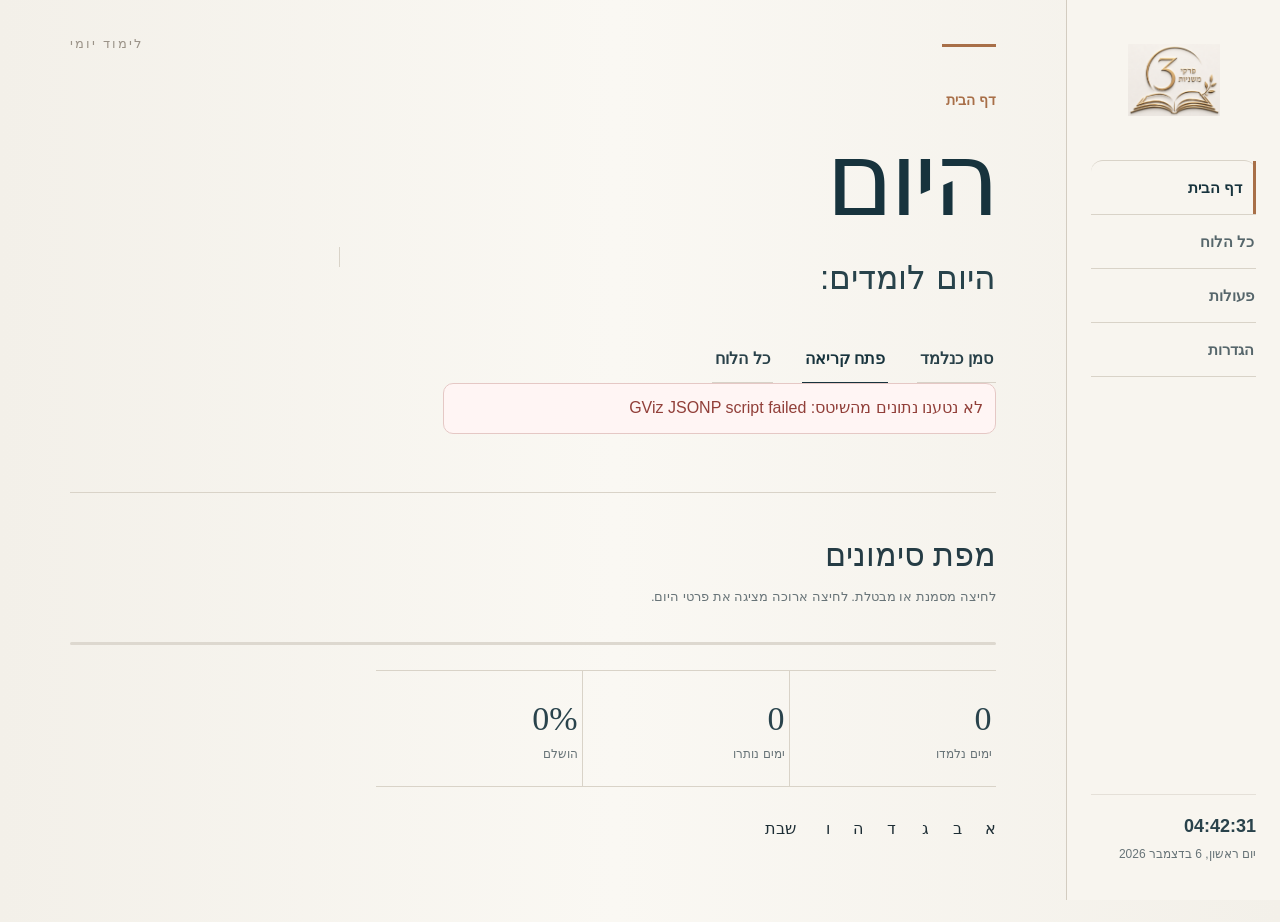
==== commit 69878957: "Build weekly progress map interaction for v23" ====
--- a/index.html
+++ b/index.html
@@ -1203,7 +1203,7 @@
       const tip = `${dayText(x)}\n${x.chapters}`;
       const action = isDone ? "בטל סימון" : "סמן כנלמד";
       const shortDate = String(x.hdate || "").trim().split(/\s+/)[0] || x.idx;
-      return `<button type="button" class="${cls}" data-tip="${escapeHtml(tip)}" data-date-short="${escapeHtml(shortDate)}" onclick="toggleMapDone(${x.idx})" title="${action}" aria-label="${action}: ${escapeHtml(dayText(x))}"></button>`;
+      return `<button type="button" class="${cls}" data-index="${x.idx}" data-tip="${escapeHtml(tip)}" data-date-short="${escapeHtml(shortDate)}" onclick="toggleMapDone(${x.idx})" title="${action}" aria-label="${action}: ${escapeHtml(dayText(x))}"></button>`;
     }).join("");
   }
 }
@@ -2087,13 +2087,11 @@
 document.addEventListener("DOMContentLoaded", setupMapFloatingTooltip);
 window.addEventListener("load", setupMapFloatingTooltip);
 
-function setupMobileMapLongPressInfo(){
-  if(window.__mobileMapLongPressInfoReady) return;
-  window.__mobileMapLongPressInfoReady = true;
-  let timer = null;
-  let shown = false;
-  let activeDot = null;
+function setupMobileMapTapInfo(){
+  if(window.__mobileMapTapInfoReady) return;
+  window.__mobileMapTapInfoReady = true;
   let tip = null;
+  let activeIndex = null;
 
   function isMobile(){
     return window.matchMedia && window.matchMedia("(max-width: 680px)").matches;
@@ -2101,16 +2099,27 @@
   function hideTip(){
     if(tip) tip.remove();
     tip = null;
+    activeIndex = null;
   }
   function showTip(dot){
     const text = dot.getAttribute("data-tip") || "";
     if(!text || !isMobile()) return;
     hideTip();
-    const rect = dot.getBoundingClientRect();
+
+    const parts = text.split("\n");
+    const heading = parts.shift() || "פרטי היום";
+    const learning = parts.join(" · ");
+    const idx = Number(dot.dataset.index);
+    const isDone = dot.classList.contains("done");
+
     tip = document.createElement("div");
     tip.className = "map-mobile-tip";
-    tip.innerHTML = `<b>פרטי היום</b>${escapeHtml(text)}`;
+    tip.setAttribute("role","dialog");
+    tip.setAttribute("aria-label","פרטי הלימוד ליום");
+    tip.innerHTML = `<strong>${escapeHtml(heading)}</strong><span>${escapeHtml(learning)}</span><button type="button" class="map-tip-action">${isDone ? "בטל סימון" : "סמן כנלמד"}</button>`;
     document.body.appendChild(tip);
+
+    const rect = dot.getBoundingClientRect();
     const margin = 10;
     const tipRect = tip.getBoundingClientRect();
     let left = rect.left + rect.width / 2 - tipRect.width / 2;
@@ -2121,39 +2130,43 @@
     if(top + tipRect.height + margin > window.innerHeight) top = window.innerHeight - tipRect.height - margin;
     tip.style.left = left + "px";
     tip.style.top = top + "px";
-    shown = true;
-    setTimeout(hideTip, 3600);
-  }
-
-  document.addEventListener("pointerdown", e=>{
-    const dot = e.target.closest && e.target.closest(".year-map .dot:not(.dot-empty)");
-    if(!dot || !isMobile()) return;
-    activeDot = dot;
-    shown = false;
-    clearTimeout(timer);
-    timer = setTimeout(()=>showTip(dot), 620);
+    activeIndex = idx;
+
+    tip.querySelector(".map-tip-action").addEventListener("click", event=>{
+      event.preventDefault();
+      event.stopPropagation();
+      hideTip();
+      toggleMapDone(idx);
+    });
+  }
+
+  document.addEventListener("click", event=>{
+    if(!isMobile()){
+      hideTip();
+      return;
+    }
+    const dot = event.target.closest && event.target.closest(".year-map .dot:not(.dot-empty)");
+    if(dot){
+      event.preventDefault();
+      event.stopPropagation();
+      const idx = Number(dot.dataset.index);
+      if(tip && activeIndex === idx){
+        hideTip();
+      }else{
+        showTip(dot);
+      }
+      return;
+    }
+    if(tip && !event.target.closest(".map-mobile-tip")) hideTip();
   }, true);
 
-  ["pointerup","pointercancel","pointerleave"].forEach(type=>{
-    document.addEventListener(type, ()=>{
-      clearTimeout(timer);
-      activeDot = null;
-    }, true);
-  });
-
-  document.addEventListener("click", e=>{
-    const dot = e.target.closest && e.target.closest(".year-map .dot:not(.dot-empty)");
-    if(dot && isMobile() && shown){
-      e.preventDefault();
-      e.stopPropagation();
-      shown = false;
-    }
-  }, true);
-}
-document.addEventListener("DOMContentLoaded", setupMobileMapLongPressInfo);
-window.addEventListener("load", setupMobileMapLongPressInfo);
-setTimeout(setupMobileMapLongPressInfo, 0);
-setTimeout(setupMobileMapLongPressInfo, 800);
+  window.addEventListener("scroll", hideTip, {passive:true});
+  window.addEventListener("resize", hideTip);
+}
+document.addEventListener("DOMContentLoaded", setupMobileMapTapInfo);
+window.addEventListener("load", setupMobileMapTapInfo);
+setTimeout(setupMobileMapTapInfo, 0);
+setTimeout(setupMobileMapTapInfo, 800);
 
 if("serviceWorker" in navigator){
   window.addEventListener("load", ()=>{
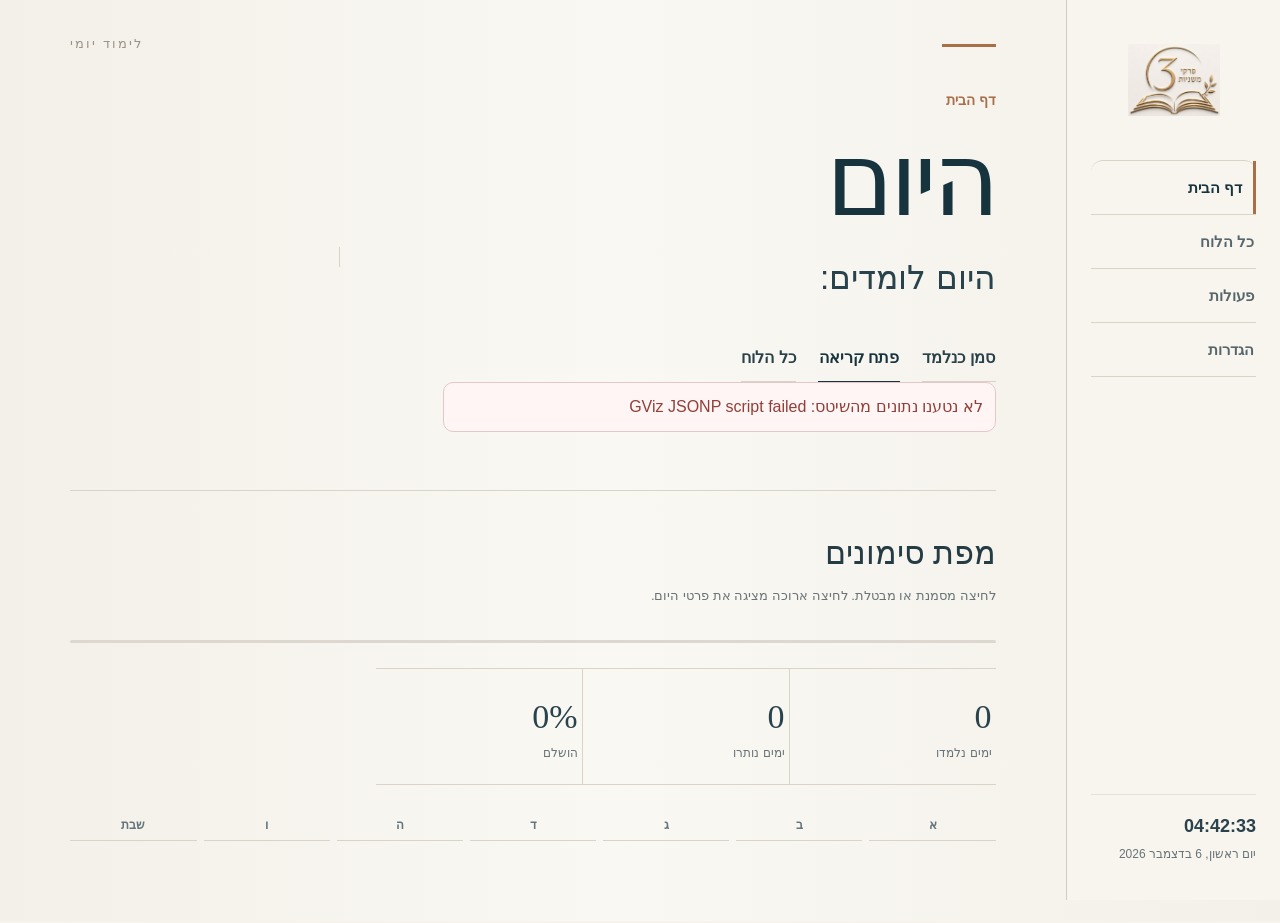
==== commit c17acf69: "Activate the v23 visual system" ====
--- a/index.html
+++ b/index.html
@@ -4,7 +4,7 @@
 <meta charset="UTF-8">
 <meta name="viewport" content="width=device-width, initial-scale=1.0, viewport-fit=cover">
 <meta name="theme-color" content="#f6f3ed">
-<!-- BUILD: editorial-workspace-v22 -->
+<!-- BUILD: finished-editorial-workspace-v23 -->
 <title>לוח שנה למשניות משפחת זלצמן</title>
 <link rel="manifest" href="manifest.webmanifest">
 <meta name="mobile-web-app-capable" content="yes">
@@ -12,9 +12,9 @@
 <meta name="apple-mobile-web-app-title" content="לוח משניות">
 <meta name="apple-mobile-web-app-status-bar-style" content="black-translucent">
 
-<style>/* Visual system is loaded from the single v22 stylesheet. */</style>
-
-<link rel="stylesheet" href="app-v22.css?v=1">
+<style>/* Visual system is loaded from the v23 stylesheet. */</style>
+
+<link rel="stylesheet" href="app-v23.css?v=1">
 
 <link rel="icon" href="site-icon-round.png">
 <link rel="apple-touch-icon" href="site-icon-round.png">
--- a/app-v23.css
+++ b/app-v23.css
@@ -0,0 +1,361 @@
+/* Mishnayos — deep light redesign, v19 */
+:root,body,body.light{
+  color-scheme:light!important;
+  --bg:#f6f3ed;--bg2:#f6f3ed;--panel:#fff;--panel2:#f1ede5;--card:#fff;
+  --text:#1e2e35;--muted:#687478;--line:#ddd8ce;--gold:#9c6b48;--gold2:#b68059;
+  --ok:#47745d;--danger:#a44f49;--nav:#fff;--nav-text:#1e2e35;--paper:#fff;
+  --accent:#9c6b48;--shadow:0 14px 40px rgba(40,48,47,.08);--radius:18px;
+}
+*{box-sizing:border-box}
+html{background:#f6f3ed!important;scroll-padding-top:110px}
+body{margin:0!important;min-height:100vh!important;background:#f6f3ed!important;color:var(--text)!important;font-family:Arial,"Noto Sans Hebrew",sans-serif!important;font-size:16px!important;line-height:1.55!important;overflow-x:hidden!important}
+body:before,body:after{display:none!important}
+button,input,select,textarea{font:inherit!important}
+.hide{display:none!important}.muted{color:var(--muted)!important}
+.intro{position:fixed!important;inset:0!important;z-index:9999!important;display:grid!important;place-items:center!important}.intro-card{text-align:center!important}.intro-logo{display:block!important;margin:auto!important}.intro-text-wrap{text-align:center!important}
+@keyframes introIn{from{opacity:0;transform:translateY(10px)}to{opacity:1;transform:none}}@keyframes introOut{to{opacity:0;visibility:hidden}}
+.page{display:none!important}.page.active{display:block!important}
+.admin-message{display:none!important;margin:0 0 14px!important;padding:14px 17px!important;border:1px solid #dfd6cb!important;border-radius:12px!important;background:#fff!important}.admin-message.show{display:block!important}
+.message-alert{width:100%!important;margin:0 0 14px!important;padding:13px 17px!important;display:flex!important;align-items:center!important;gap:12px!important;border:1px solid #e1d6c9!important;border-radius:12px!important;background:#fffaf3!important;color:#34474d!important;text-align:right!important}.message-alert:empty{display:none!important}
+.year-map{display:grid!important;grid-template-columns:repeat(21,minmax(0,1fr))!important}.dot{position:relative!important;aspect-ratio:1!important;border:1px solid var(--line)!important;border-radius:5px!important;background:#f0ece5!important}.dot.done{background:var(--ok)!important}.dot.today{background:var(--gold)!important}.dot:after{display:none!important}.mobile-floating-today{display:none!important}
+.modal,#printPicker{position:fixed!important;inset:0!important;z-index:1000!important;display:none!important;place-items:center!important}.modal.open,#printPicker.open{display:grid!important}
+.toast{position:fixed!important;left:22px!important;bottom:22px!important;z-index:99999!important;padding:12px 17px!important;border-radius:10px!important;background:#29434c!important;color:#fff!important;opacity:0!important;transform:translateY(10px)!important;pointer-events:none!important;transition:.2s!important}.toast.show{opacity:1!important;transform:none!important}
+.toolbar,.form-grid{display:grid!important}.form-grid{grid-template-columns:repeat(2,minmax(0,1fr))!important;gap:14px!important}.small{font-size:13px!important}.error-note{padding:12px!important;border:1px solid #e5c8c5!important;border-radius:10px!important;background:#fff5f4!important;color:#913f39!important}.google-form-frame{width:100%!important;min-height:560px!important;border:0!important}.print-picker-box{padding:24px!important}.print-mode-tiles{display:grid!important;grid-template-columns:repeat(5,minmax(0,1fr))!important;gap:8px!important}.print-mode-tile{min-height:68px!important;padding:9px!important;border:1px solid #ddd6cc!important;border-radius:9px!important;background:#faf8f4!important;color:#374a50!important}.print-mode-tile b,.print-mode-tile span{display:block!important}.print-mode-tile span{font-size:11px!important;color:var(--muted)!important}.print-mode-tile.active{border-color:#29434c!important;background:#29434c!important;color:#fff!important}.print-mode-tile.active span{color:#dbe3e5!important}
+button:focus-visible,input:focus-visible,select:focus-visible,textarea:focus-visible,a:focus-visible{outline:3px solid rgba(156,107,72,.35)!important;outline-offset:2px!important}
+
+/* restrained light opening */
+.intro{background:#f6f3ed!important;animation:introOut .22s ease .55s forwards!important}
+.intro-card{padding:24px!important;animation:introIn .42s ease both!important}
+.intro-logo{width:78px!important;filter:none!important;animation:none!important}
+.intro h1{margin:12px 0 4px!important;background:none!important;color:#233943!important;font-size:clamp(28px,4vw,48px)!important;font-weight:600!important;text-shadow:none!important}
+.intro p{margin:0!important;background:none!important;color:var(--muted)!important;font-size:16px!important;letter-spacing:0!important}
+
+/* top navigation: clear, light, app-like */
+.site-header{position:sticky!important;top:0!important;right:auto!important;bottom:auto!important;left:auto!important;width:100%!important;height:auto!important;z-index:100!important;overflow:visible!important;border:0!important;border-bottom:1px solid var(--line)!important;background:rgba(255,255,255,.94)!important;box-shadow:0 5px 22px rgba(35,45,45,.055)!important;backdrop-filter:blur(14px)!important}
+.header-inner{width:min(1240px,100%)!important;height:auto!important;max-width:1240px!important;margin:auto!important;padding:10px 22px!important;display:grid!important;grid-template-columns:auto 1fr auto!important;align-items:center!important;gap:28px!important}
+.brand{order:0!important;display:flex!important;align-items:center!important;text-align:right!important}
+.header-logo-link{padding:0!important;border:0!important;background:none!important;box-shadow:none!important}
+.header-logo{display:block!important;width:66px!important;height:66px!important;object-fit:contain!important;border-radius:0!important;box-shadow:none!important}
+.brand small{display:none!important}
+.tabs{order:0!important;justify-self:start!important;width:auto!important;margin:0!important;padding:4px!important;display:flex!important;flex-direction:row!important;gap:3px!important;overflow:visible!important;border:0!important;border-radius:12px!important;background:#f4f1eb!important;box-shadow:none!important}
+.tab{width:auto!important;min-height:43px!important;padding:9px 18px!important;display:flex!important;align-items:center!important;justify-content:center!important;border:1px solid transparent!important;border-radius:9px!important;background:transparent!important;color:#59676b!important;font-size:15px!important;font-weight:700!important;box-shadow:none!important;transform:none!important}
+.tab:hover{background:#fff!important;color:#223941!important;border-color:#e7e1d8!important}
+.tab.active{background:#fff!important;color:#223941!important;border-color:#d8d1c6!important;box-shadow:0 4px 12px rgba(35,45,45,.07)!important}
+.nav-ico{display:none!important}
+.date-time{order:0!important;justify-self:left!important;width:auto!important;margin:0!important;padding:0 18px!important;border:0!important;border-right:1px solid var(--line)!important;border-radius:0!important;background:none!important;box-shadow:none!important;color:var(--muted)!important;text-align:right!important;white-space:nowrap!important}
+.date-time b{display:block!important;color:#29424b!important;font-size:18px!important}.date-time small{color:var(--muted)!important;font-size:12px!important}
+
+.app{max-width:1240px!important;margin:0 auto!important;padding:30px 22px 70px!important}
+.page{display:none}.page.active{display:block!important;animation:pageIn .2s ease both!important}@keyframes pageIn{from{opacity:.2;transform:translateY(5px)}to{opacity:1;transform:none}}
+.panel,.card,.month,.home-main,.home-side,.action-tile,.settings-box{border:1px solid var(--line)!important;background:#fff!important;color:var(--text)!important;box-shadow:none!important}
+.panel{padding:28px!important;border-radius:20px!important}.panel>h3,.calendar-topline h3{margin:0!important;color:#213841!important;font-size:30px!important;font-weight:700!important;letter-spacing:-.3px!important}
+
+/* home: daily task first, progress second */
+.home-hero{min-height:0!important;display:grid!important;grid-template-columns:minmax(0,1.45fr) minmax(330px,.75fr)!important;gap:18px!important;align-items:stretch!important}
+.home-main{position:relative!important;min-height:470px!important;padding:50px 52px!important;border-radius:22px!important;overflow:hidden!important;display:flex!important;flex-direction:column!important;justify-content:center!important;background:linear-gradient(145deg,#fff 0%,#fbf8f2 100%)!important}
+.home-main:before{content:""!important;display:block!important;position:absolute!important;right:0!important;top:0!important;bottom:0!important;width:7px!important;border-radius:0!important;background:#a87450!important}
+.home-main:after{content:"משנה יומית"!important;position:absolute!important;left:34px!important;top:30px!important;color:#c9b7a9!important;font-size:13px!important;letter-spacing:2px!important}
+.home-kicker{margin:0 0 10px!important;color:#8e6042!important;font-size:14px!important;font-weight:800!important;letter-spacing:0!important}
+.home-main h2{margin:0 0 16px!important;color:#203841!important;font-size:clamp(38px,5vw,62px)!important;line-height:1.05!important;font-weight:700!important;letter-spacing:-1px!important}
+.home-learning{max-width:820px!important;margin:0 0 14px!important;color:#29434c!important;font-size:clamp(23px,2.5vw,34px)!important;line-height:1.45!important;font-weight:500!important}.home-learning span{display:block!important;margin-bottom:5px!important;color:#8e6042!important;font-size:14px!important;font-weight:800!important}.home-learning strong{display:block!important;font-weight:600!important}
+.home-meta{margin:0!important;color:var(--muted)!important;font-size:16px!important;line-height:1.7!important}.loading-note{color:var(--muted)!important}
+.actions-row{display:flex!important;flex-wrap:wrap!important;gap:9px!important;margin-top:25px!important}
+.btn{min-height:43px!important;padding:9px 16px!important;border:1px solid #d8d2c8!important;border-radius:10px!important;background:#fff!important;color:#294149!important;font-weight:700!important;text-decoration:none!important;box-shadow:none!important;transform:none!important;transition:.15s ease!important}
+.btn:hover{border-color:#a87450!important;background:#fbf7f1!important;transform:translateY(-1px)!important}.btn.primary{border-color:#29434c!important;background:#29434c!important;color:#fff!important}.btn.primary:hover{background:#1e353d!important}.btn.danger{border-color:#e4c8c5!important;color:#973f3a!important;background:#fffafa!important}
+.home-side{padding:28px!important;border-radius:22px!important}.home-side h3{margin:0!important;color:#253c45!important;font-size:23px!important}.map-head{display:block!important}.map-head p{margin:7px 0 14px!important;font-size:13px!important}.map-toggle{display:none!important}
+.progress{height:7px!important;margin:18px 0!important;border-radius:99px!important;background:#e9e5dd!important;overflow:hidden!important}.progress span{display:block!important;height:100%!important;background:#568069!important;border-radius:99px!important}
+.stats{display:grid!important;grid-template-columns:repeat(3,1fr)!important;gap:7px!important}.stat{padding:15px 8px!important;border:1px solid #e5e0d7!important;border-radius:12px!important;background:#faf8f4!important;text-align:center!important}.stat b{display:block!important;color:#29434c!important;font-size:23px!important}.stat span{display:block!important;color:var(--muted)!important;font-size:11px!important}
+.year-map{margin-top:18px!important;gap:4px!important}.year-map button,.year-dot{border-color:#e2ddd4!important;background:#f2eee8!important}.year-map .done,.year-dot.done{background:#5d856d!important}
+
+/* calendar: real working board with calmer information density */
+.calendar-topline{display:flex!important;align-items:center!important;justify-content:space-between!important;gap:16px!important;margin:0 0 22px!important;padding-bottom:20px!important;border-bottom:1px solid #e8e3da!important}.calendar-quick-actions{display:flex!important;align-items:center!important;gap:7px!important}.mobile-month-nav{display:flex!important;gap:7px!important}
+.calendar-toolbar{margin:0 0 22px!important;padding:12px!important;display:grid!important;grid-template-columns:minmax(280px,1fr) 190px auto!important;gap:9px!important;align-items:center!important;border:1px solid #e2ddd4!important;border-radius:14px!important;background:#faf8f4!important}
+.calendar-search-wrap{position:relative!important;min-width:0!important}.calendar-search-wrap input,.calendar-toolbar select{width:100%!important;height:45px!important;padding:9px 13px!important;border:1px solid #d8d2c8!important;border-radius:9px!important;background:#fff!important;color:var(--text)!important}.search-clear-btn{position:absolute!important;left:8px!important;top:7px!important;width:30px!important;height:30px!important;border:0!important;background:transparent!important;color:#879093!important;font-size:23px!important}.check-filter{min-height:45px!important;padding:8px 13px!important;display:flex!important;align-items:center!important;gap:8px!important;border:1px solid #d8d2c8!important;border-radius:9px!important;background:#fff!important;color:#405258!important;white-space:nowrap!important}
+.calendar-month{margin:0 0 22px!important;border:1px solid #dcd6cd!important;border-radius:16px!important;background:#fff!important;overflow:hidden!important}.calendar-month-title{margin:0!important;padding:17px 20px!important;border:0!important;border-bottom:1px solid #e2ddd5!important;background:#f5f1ea!important;color:#263e47!important;font-size:23px!important;font-weight:700!important}.calendar-scroll{overflow:auto!important}.calendar-table{width:100%!important;min-width:760px!important;border-collapse:collapse!important;table-layout:fixed!important}.calendar-table th{height:39px!important;padding:7px!important;border:0!important;border-bottom:1px solid #ddd8cf!important;background:#fff!important;color:#758084!important;font-size:12px!important;font-weight:700!important}.calendar-table td{padding:0!important;border:0!important;border-left:1px solid #ebe6de!important;border-bottom:1px solid #ebe6de!important;vertical-align:top!important}.calendar-cell{position:relative!important;min-height:145px!important;padding:13px!important;border:0!important;border-radius:0!important;background:#fff!important;color:var(--text)!important;transition:.15s ease!important}.calendar-cell:hover{z-index:1!important;background:#fbf8f3!important;box-shadow:inset 0 0 0 2px #c8ab96!important}.calendar-cell h4{margin:0 0 4px!important;color:#243d46!important;font-size:15px!important}.calendar-cell small{color:#879093!important;font-size:11px!important}.calendar-cell p{margin:10px 0!important;color:#394d54!important;font-size:13px!important;line-height:1.45!important}.calendar-cell.today{background:#fff8ee!important;box-shadow:inset 0 0 0 2px #b9825b!important}.calendar-cell.today:after{content:"היום"!important;position:absolute!important;left:8px!important;top:8px!important;padding:2px 7px!important;border-radius:99px!important;background:#a87450!important;color:#fff!important;font-size:10px!important;font-weight:800!important}.calendar-cell.done{background:#f0f6f1!important}.calendar-cell.done:before{content:"✓"!important;position:absolute!important;left:10px!important;bottom:9px!important;color:#4f7c62!important;font-size:17px!important;font-weight:900!important}.calendar-cell .card-buttons{margin-top:auto!important;display:flex!important;gap:5px!important}.calendar-cell .btn{min-height:31px!important;padding:5px 8px!important;border-radius:7px!important;font-size:11px!important}
+
+/* secondary pages */
+.actions-clean-panel>p,#settingsPage .panel>p{margin:6px 0 24px!important}.action-tiles,.actions-grid-clean,.settings-boxes{display:grid!important;grid-template-columns:repeat(2,minmax(0,1fr))!important;gap:13px!important}.action-tile,.action-tile-clean,.settings-box{min-height:220px!important;padding:25px!important;border-radius:16px!important;display:flex!important;flex-direction:column!important;justify-content:space-between!important}.action-tile h4,.settings-box h4{margin:8px 0 5px!important;color:#263e47!important;font-size:20px!important}.action-tile p,.settings-box p{margin:0 0 18px!important;color:var(--muted)!important}.action-icon{width:40px!important;height:40px!important;display:grid!important;place-items:center!important;border-radius:10px!important;background:#eee6dc!important;color:#8c5f42!important;font-size:20px!important}.settings-real-icon{display:none!important}.tile-buttons{display:flex!important;gap:8px!important}.form-row{display:grid!important;gap:8px!important}.form-row input,.backup-box,textarea{width:100%!important;padding:11px 13px!important;border:1px solid #d8d2c8!important;border-radius:9px!important;background:#fff!important;color:var(--text)!important}.settings-export-note{padding:12px!important;border:1px solid #e7ddd2!important;border-radius:10px!important;background:#faf6f0!important;color:var(--muted)!important;font-size:12px!important}
+
+/* dialogs and reader */
+body.modal-open{overflow:hidden!important}.modal,#printPicker{padding:22px!important;background:rgba(30,43,47,.55)!important;backdrop-filter:blur(5px)!important}.modal-box,.print-picker-box{width:min(820px,100%)!important;max-height:88vh!important;padding:0!important;overflow:auto!important;border:1px solid #d6d0c7!important;border-radius:20px!important;background:#fff!important;color:var(--text)!important;box-shadow:0 28px 80px rgba(24,35,38,.24)!important}.modal-head{position:sticky!important;top:0!important;z-index:3!important;margin:0!important;padding:18px 22px!important;display:flex!important;align-items:center!important;justify-content:space-between!important;border-bottom:1px solid #e5e0d8!important;background:rgba(255,255,255,.97)!important}.modal-head h2{margin:0!important;color:#213942!important;font-size:22px!important}.close{width:38px!important;height:38px!important;border:1px solid #ddd7ce!important;border-radius:10px!important;background:#faf8f4!important;color:#43545a!important;font-size:25px!important}.modal-box>#modalBody,.modal-box>.reader-wrap{padding:22px!important}.modal-box>.actions-row{padding:0 22px 22px!important}.reader-top{margin:0 0 18px!important;padding:16px!important;border:1px solid #e2ddd4!important;border-radius:13px!important;background:#faf8f4!important}.reader-top h3{color:#213942!important}.reader-wrap{border:0!important;background:#fff!important}.reader-section>h3{padding-bottom:10px!important;border-bottom:2px solid #b6825d!important;color:#223c45!important}.reader-chapter>h4{color:#8e6042!important}.reader-mishna{margin:12px 0!important;padding:20px!important;border:1px solid #e1dcd3!important;border-radius:12px!important;background:#fdfbf7!important}.reader-mishna h5{color:#8d6043!important}.reader-mishna p{color:#263b42!important;line-height:1.9!important}
+
+@media(max-width:820px){
+  html{scroll-padding-top:75px!important}.site-header{position:sticky!important}.header-inner{height:72px!important;padding:7px 12px!important;grid-template-columns:auto 1fr!important;gap:10px!important}.header-logo{width:52px!important;height:52px!important}.date-time{display:none!important}.tabs{justify-self:stretch!important;display:grid!important;grid-template-columns:repeat(4,1fr)!important;background:transparent!important}.tab{min-height:44px!important;padding:7px 5px!important;font-size:12px!important}.app{padding:16px 12px 92px!important}.home-hero{grid-template-columns:1fr!important}.home-main{min-height:390px!important;padding:38px 25px!important}.home-main:after{display:none!important}.home-side{padding:21px!important}.panel{padding:18px!important}.panel>h3,.calendar-topline h3{font-size:25px!important}.action-tiles,.actions-grid-clean,.settings-boxes{grid-template-columns:1fr!important}.action-tile,.action-tile-clean,.settings-box{min-height:0!important;padding:20px!important}.calendar-topline{align-items:flex-start!important}.calendar-quick-actions{display:grid!important;grid-template-columns:auto 1fr!important}.calendar-quick-actions>.btn:last-child{display:none!important}.mobile-month-nav{display:grid!important;grid-template-columns:1fr 1fr!important}.calendar-toolbar{grid-template-columns:1fr!important}.check-filter{justify-content:flex-start!important}.modal,#printPicker{padding:8px!important}.modal-box,.print-picker-box{max-height:94vh!important;border-radius:16px!important}.reader-mishna{padding:16px!important}.form-grid{grid-template-columns:1fr!important}.print-mode-tiles{grid-template-columns:repeat(2,minmax(0,1fr))!important}
+}
+@media(max-width:520px){
+  .site-header{position:fixed!important;top:auto!important;bottom:0!important;border-top:1px solid #d9d3ca!important;border-bottom:0!important;box-shadow:0 -7px 25px rgba(35,45,45,.08)!important}.header-inner{height:69px!important;padding:6px 8px calc(6px + env(safe-area-inset-bottom))!important;display:block!important}.brand{display:none!important}.tabs{height:100%!important;display:grid!important;grid-template-columns:repeat(4,1fr)!important;gap:2px!important}.tab{height:100%!important;min-height:0!important;padding:5px 2px!important;border-radius:9px!important;font-size:12px!important}.tab.active{background:#29434c!important;color:#fff!important;border-color:#29434c!important}.app{padding:14px 10px calc(88px + env(safe-area-inset-bottom))!important}.home-main{min-height:360px!important;padding:34px 22px!important;border-radius:17px!important}.home-main h2{font-size:42px!important}.home-learning{font-size:23px!important}.home-main .actions-row{display:grid!important;grid-template-columns:1fr 1fr!important}.home-main .actions-row .btn:last-child{grid-column:1/-1!important}.home-side{border-radius:17px!important}.year-map{grid-template-columns:repeat(14,minmax(0,1fr))!important}.stats{gap:5px!important}.stat{padding:12px 4px!important}.stat b{font-size:20px!important}.panel{padding:15px!important;border-radius:17px!important}.calendar-topline{display:grid!important;grid-template-columns:1fr!important;gap:10px!important}.calendar-quick-actions{grid-template-columns:75px 1fr!important}.calendar-toolbar{padding:9px!important;margin-bottom:12px!important}.mobile-calendar,.mobile-real-calendar{gap:10px!important}.mobile-calendar-month,.mobile-real-month{border:1px solid #ddd7ce!important;border-radius:13px!important;background:#fff!important;overflow:hidden!important}.mobile-calendar-title,.mobile-real-month-title{min-height:48px!important;padding:11px 13px!important;background:#f5f1ea!important;color:#263e47!important}.mobile-real-week-head{background:#faf8f4!important}.mobile-real-day{min-height:74px!important;border-color:#ebe6de!important;background:#fff!important}.mobile-real-day.today{background:#fff5e7!important;box-shadow:inset 0 0 0 2px #ad7650!important}.mobile-real-day.done{background:#edf5ef!important}.action-tile,.settings-box{border-radius:13px!important}.tile-buttons{display:grid!important;grid-template-columns:1fr 1fr!important}
+}
+@media print{.site-header,.intro{display:none!important}.app{max-width:none!important;padding:0!important}.panel{border:0!important;padding:0!important}}
+
+/* ===== v21 rebuilt application layout ===== */
+@media(min-width:901px){
+  .site-header{position:fixed!important;top:0!important;right:0!important;bottom:0!important;left:auto!important;width:228px!important;height:100vh!important;border:0!important;border-left:1px solid #ddd7ce!important;background:#fff!important;box-shadow:none!important}
+  .header-inner{width:100%!important;height:100%!important;padding:28px 18px!important;display:flex!important;flex-direction:column!important;align-items:stretch!important;gap:28px!important}
+  .brand{display:flex!important;justify-content:center!important}.header-logo{width:104px!important;height:104px!important}
+  .tabs{width:100%!important;padding:0!important;display:flex!important;flex-direction:column!important;gap:5px!important;background:transparent!important}
+  .tab{width:100%!important;min-height:50px!important;padding:11px 16px!important;justify-content:flex-start!important;border-radius:10px!important;font-size:15px!important}
+  .tab.active{border-color:#29434c!important;background:#29434c!important;color:#fff!important;box-shadow:none!important}
+  .date-time{width:100%!important;margin-top:auto!important;padding:18px 0 0!important;border:0!important;border-top:1px solid #e5e0d8!important;text-align:center!important}
+  .app{width:calc(100% - 228px)!important;max-width:1360px!important;margin:0 228px 0 0!important;padding:34px 34px 70px!important}
+  .home-hero{display:grid!important;grid-template-columns:1fr!important;gap:18px!important}
+  .home-main{min-height:380px!important;padding:52px 58px!important}.home-main h2{font-size:clamp(46px,5vw,70px)!important}
+  .home-side{padding:25px 28px!important}.map-head{display:flex!important;align-items:flex-start!important;justify-content:space-between!important;gap:20px!important}
+  .home-side .stats{grid-template-columns:repeat(3,minmax(140px,1fr))!important;max-width:620px!important}.year-map{grid-template-columns:repeat(28,minmax(0,1fr))!important;gap:5px!important}
+  .action-tiles,.actions-grid-clean{grid-template-columns:repeat(4,minmax(0,1fr))!important}.action-tile,.action-tile-clean{min-height:310px!important}
+}
+
+/* Mobile calendar rebuilt as a true seven-column month */
+.mobile-calendar{display:grid!important;gap:13px!important}.mobile-calendar-hint{margin:0!important;padding:10px!important;border-radius:9px!important;background:#f5f1ea!important;color:#687478!important;text-align:center!important;font-size:12px!important}
+.mobile-calendar-month{overflow:hidden!important;border:1px solid #ddd7ce!important;border-radius:14px!important;background:#fff!important}.mobile-calendar-title{min-height:52px!important;padding:12px 15px!important;display:flex!important;align-items:center!important;justify-content:space-between!important;background:#f4f0e9!important;color:#263e47!important}.mobile-calendar-title strong{font-size:20px!important}.mobile-calendar-title span{color:#6e797d!important;font-size:12px!important}
+.mobile-week-head,.mobile-days{display:grid!important;grid-template-columns:repeat(7,minmax(0,1fr))!important}.mobile-week-head{border-top:1px solid #e5e0d8!important;border-bottom:1px solid #e5e0d8!important;background:#faf8f4!important}.mobile-week-head span{padding:8px 2px!important;color:#758084!important;text-align:center!important;font-size:11px!important;font-weight:700!important}
+.mobile-day,.mobile-empty{min-width:0!important;aspect-ratio:1!important;border:0!important;border-left:1px solid #eee9e1!important;border-bottom:1px solid #eee9e1!important;background:#fff!important}.mobile-day{position:relative!important;color:#34484f!important;font-size:13px!important;font-weight:700!important}.mobile-day:hover{background:#f8f5ef!important}.mobile-day.done{background:#eaf4ed!important;color:#346047!important}.mobile-day.done:after{content:"✓"!important;position:absolute!important;left:3px!important;bottom:1px!important;color:#4f7c62!important;font-size:9px!important}.mobile-day.today{box-shadow:inset 0 0 0 2px #a87450!important;background:#fff5e8!important;color:#7c4b2b!important}
+
+/* Complete print layer */
+#printArea{display:none}.print-page{direction:rtl;color:#1d2f36;background:#fff}.print-title{margin:0 0 4px;text-align:center;font-size:24px}.print-subtitle{margin:0 0 16px;text-align:center;color:#667579}.print-calendar-table{width:100%;border-collapse:collapse;table-layout:fixed;direction:rtl}.print-calendar-table th{padding:8px;border:1px solid #cfc8bd;background:#29434c;color:#fff;font-size:12px}.print-calendar-table td{height:92px;padding:0;border:1px solid #dcd6cc;vertical-align:top}.print-cal-cell{height:100%;padding:8px;background:#fff}.print-cal-empty{height:100%;background:#f7f5f1}.print-date{margin-bottom:4px;color:#764d34;font-weight:800;font-size:11px}.print-day{margin-bottom:5px;color:#667579;font-size:10px}.print-learning{color:#24383f;font-size:10px;line-height:1.4}
+@media print{
+  @page{size:A4 portrait;margin:8mm}.site-header,.intro,.toast,.modal,#printPicker,.message-alert,.admin-message{display:none!important}body{background:#fff!important}.app{display:none!important}#printArea{display:block!important}.print-page{padding:0!important}.print-title{font-size:16pt!important}.print-subtitle{font-size:8pt!important}.print-calendar-table th{padding:1.4mm!important;font-size:7pt!important}.print-calendar-table td{height:18mm!important}.print-cal-cell{padding:1.2mm!important}.print-date{font-size:6.5pt!important}.print-day{font-size:5.8pt!important}.print-learning{font-size:6.2pt!important;line-height:1.25!important}
+}
+
+@media(max-width:900px){
+  .year-map{grid-template-columns:repeat(21,minmax(0,1fr))!important}.action-tiles,.actions-grid-clean{grid-template-columns:repeat(2,minmax(0,1fr))!important}
+}
+@media(max-width:520px){
+  .home-main{min-height:330px!important;padding:30px 20px!important}.home-main h2{font-size:38px!important}.home-learning{font-size:21px!important}.home-side{padding:18px!important}.year-map{grid-template-columns:repeat(14,minmax(0,1fr))!important;gap:4px!important}
+  .action-tiles,.actions-grid-clean{grid-template-columns:1fr!important}.action-tile,.action-tile-clean{min-height:0!important}.settings-boxes{grid-template-columns:1fr!important}
+  .calendar-toolbar{padding:8px!important}.calendar-topline h3{font-size:25px!important}.mobile-day,.mobile-empty{min-height:43px!important;aspect-ratio:auto!important}
+  .modal-box>#modalBody,.modal-box>.reader-wrap{padding:16px!important}.modal-box>.actions-row{padding:0 16px 16px!important}.reader-mishna p{font-size:18px!important;line-height:1.8!important}
+}
+
+
+/* ===== v22 editorial workspace — continuous, non-card layout ===== */
+:root,body,body.light{
+  --bg:#f3f0e9;--paper:#fcfbf8;--ink:#17333d;--copper:#a86f48;--hair:#d9d3c8;
+}
+body{background:linear-gradient(90deg,#f3f0e9 0,#faf8f3 48%,#f3f0e9 100%)!important}
+.app{background:transparent!important}
+.panel,.card,.month,.home-main,.home-side,.action-tile,.action-tile-clean,.settings-box{
+  border-radius:0!important;box-shadow:none!important;
+}
+
+/* Quiet editorial rail */
+@media(min-width:901px){
+  .site-header{width:214px!important;border-left:1px solid #d3ccc0!important;background:#f8f5ef!important}
+  .header-inner{padding:34px 24px!important;gap:34px!important}
+  .header-logo{width:92px!important;height:92px!important}
+  .tabs{gap:0!important;border-top:1px solid var(--hair)!important}
+  .tab{min-height:54px!important;padding:13px 2px!important;justify-content:flex-start!important;border:0!important;border-bottom:1px solid var(--hair)!important;border-radius:0!important;background:transparent!important;color:#56666b!important}
+  .tab:hover{padding-right:8px!important;background:transparent!important;color:var(--ink)!important}
+  .tab.active{padding-right:14px!important;border:0!important;border-bottom:1px solid var(--hair)!important;background:transparent!important;color:var(--ink)!important;box-shadow:inset -3px 0 0 var(--copper)!important}
+  .date-time{text-align:right!important}
+  .app{width:calc(100% - 214px)!important;max-width:1500px!important;margin-right:214px!important;padding:0 5.5vw 80px!important}
+}
+
+/* Home becomes one open composition */
+#homePage{max-width:1280px!important;margin:auto!important}
+#homePage .admin-message,#homePage .message-alert{margin-top:22px!important}
+.home-hero{display:block!important}
+.home-main,.home-side{
+  border:0!important;background:transparent!important;
+}
+.home-main{
+  min-height:0!important;padding:clamp(70px,10vh,130px) 0 58px!important;
+  display:grid!important;grid-template-columns:minmax(0,1fr) minmax(270px,.44fr)!important;
+  grid-template-areas:"kicker kicker" "title meta" "learning meta" "actions meta"!important;
+  column-gap:8vw!important;align-content:center!important;overflow:visible!important;
+  border-bottom:1px solid var(--hair)!important;
+}
+.home-main:before{width:54px!important;height:3px!important;right:0!important;top:44px!important;bottom:auto!important;background:var(--copper)!important}
+.home-main:after{content:"לימוד יומי"!important;left:0!important;top:34px!important;color:#9b9388!important}
+.home-kicker{grid-area:kicker!important;margin-bottom:20px!important;color:var(--copper)!important}
+.home-main h2{grid-area:title!important;margin:0!important;color:var(--ink)!important;font-family:Georgia,"Noto Serif Hebrew",serif!important;font-size:clamp(64px,8vw,112px)!important;font-weight:500!important;line-height:.95!important;letter-spacing:-4px!important}
+.home-learning{grid-area:learning!important;margin:25px 0 0!important;color:#28434b!important;font-size:clamp(25px,2.6vw,38px)!important;font-weight:400!important}
+.home-meta{
+  grid-area:meta!important;align-self:center!important;margin:0!important;padding:10px 30px 10px 0!important;
+  border-right:1px solid var(--hair)!important;color:#66757a!important;font-size:17px!important;line-height:2!important;
+}
+.home-main>.actions-row{grid-area:actions!important;margin-top:35px!important}
+.home-main .btn{border-radius:0!important;border-width:0 0 1px!important;padding:10px 3px!important;margin-left:20px!important;background:transparent!important}
+.home-main .btn.primary{border-color:var(--ink)!important;background:transparent!important;color:var(--ink)!important}
+.home-main .btn:hover{background:transparent!important;border-color:var(--copper)!important;color:var(--copper)!important;transform:none!important}
+
+.home-side{padding:38px 0 0!important}
+.map-head{align-items:end!important;padding-bottom:20px!important}
+.home-side h3{font-family:Georgia,"Noto Serif Hebrew",serif!important;font-size:32px!important;font-weight:500!important}
+.progress{height:3px!important;margin:0 0 25px!important;background:#ddd8cf!important}
+.stats{display:flex!important;gap:0!important;border-top:1px solid var(--hair)!important;border-bottom:1px solid var(--hair)!important}
+.stat{flex:1!important;padding:22px 4px!important;border:0!important;border-left:1px solid var(--hair)!important;border-radius:0!important;background:transparent!important;text-align:right!important}
+.stat:last-child{border-left:0!important}.stat b{font-family:Georgia,serif!important;font-size:34px!important;font-weight:500!important}.stat span{font-size:12px!important}
+.year-map{margin-top:30px!important;gap:5px!important}
+.dot,.year-map button,.year-dot{border:0!important;border-radius:0!important;background:#dedad2!important}
+
+/* Calendar is the page, not a panel */
+#calendarPage>.panel{padding:48px 0 0!important;border:0!important;background:transparent!important}
+.calendar-topline{padding:0 0 25px!important;margin:0!important;border-bottom:1px solid var(--hair)!important}
+.calendar-topline h3,#actionsPage h3,#settingsPage h3{font-family:Georgia,"Noto Serif Hebrew",serif!important;font-size:48px!important;font-weight:500!important}
+.calendar-toolbar{margin:0!important;padding:18px 0!important;border:0!important;border-bottom:1px solid var(--hair)!important;border-radius:0!important;background:transparent!important}
+.calendar-search-wrap input,.calendar-toolbar select,.check-filter{border-width:0 0 1px!important;border-radius:0!important;background:transparent!important}
+.calendar-month{margin:35px 0 52px!important;border:0!important;border-radius:0!important;background:transparent!important;overflow:visible!important}
+.calendar-month-title{padding:0 0 13px!important;border-bottom:2px solid var(--ink)!important;background:transparent!important;font-family:Georgia,"Noto Serif Hebrew",serif!important;font-size:30px!important;font-weight:500!important}
+.calendar-table{border-bottom:1px solid var(--hair)!important}
+.calendar-table th{background:transparent!important}
+.calendar-table td{border-color:var(--hair)!important}
+.calendar-cell{background:rgba(255,255,255,.42)!important}
+.calendar-cell.done{background:#edf3ee!important}.calendar-cell.today{background:#fff4e6!important}
+
+/* Actions and settings are indexed rows */
+#actionsPage>.panel,#settingsPage>.panel{padding:48px 0 0!important;border:0!important;background:transparent!important}
+.actions-clean-panel>p,#settingsPage .panel>p{padding-bottom:24px!important;border-bottom:1px solid var(--hair)!important}
+.action-tiles,.actions-grid-clean,.settings-boxes{display:block!important}
+.action-tile,.action-tile-clean,.settings-box{
+  min-height:0!important;padding:28px 0!important;display:grid!important;
+  grid-template-columns:74px minmax(0,1fr) minmax(180px,.34fr)!important;
+  align-items:center!important;gap:20px!important;border:0!important;border-bottom:1px solid var(--hair)!important;background:transparent!important;
+}
+.action-tile>div:first-child{display:grid!important;grid-template-columns:74px 1fr!important;grid-template-areas:"icon title" "icon desc"!important;grid-column:1/3!important;align-items:center!important}
+.action-icon{grid-area:icon!important;width:46px!important;height:46px!important;border:1px solid #cfc6b9!important;border-radius:50%!important;background:transparent!important}
+.action-tile h4{grid-area:title!important;margin:0!important;font-size:23px!important}.action-tile p{grid-area:desc!important;margin:3px 0 0!important}
+.action-tile>.btn,.action-tile>.tile-buttons{grid-column:3!important}
+.settings-box{grid-template-columns:minmax(190px,.35fr) minmax(0,1fr)!important}
+.settings-box h4{margin:0!important;font-family:Georgia,"Noto Serif Hebrew",serif!important;font-size:25px!important;font-weight:500!important}
+.settings-box>p,.settings-box>.form-row,.settings-box>.actions-row,.settings-box>textarea,.settings-box>button{grid-column:2!important}
+.settings-box>p{margin:0!important}.settings-export-note{border-radius:0!important;background:transparent!important}
+.btn{border-radius:2px!important}
+
+/* Mobile: still continuous, with comfortable touch targets */
+@media(max-width:900px){
+  .app{padding-top:0!important}
+  .home-main{padding:55px 4px 40px!important;display:block!important}
+  .home-main:before{top:25px!important}.home-main h2{font-size:clamp(52px,14vw,78px)!important;letter-spacing:-2px!important}
+  .home-learning{margin-top:20px!important}.home-meta{margin-top:25px!important;padding:18px 0 0!important;border-right:0!important;border-top:1px solid var(--hair)!important}
+  .home-side{padding-top:30px!important}
+  #calendarPage>.panel,#actionsPage>.panel,#settingsPage>.panel{padding-top:28px!important}
+  .calendar-topline h3,#actionsPage h3,#settingsPage h3{font-size:37px!important}
+  .action-tile,.action-tile-clean,.settings-box{grid-template-columns:1fr!important;padding:24px 0!important;gap:13px!important}
+  .action-tile>div:first-child{grid-column:1!important}.action-tile>.btn,.action-tile>.tile-buttons,.settings-box>p,.settings-box>.form-row,.settings-box>.actions-row,.settings-box>textarea,.settings-box>button{grid-column:1!important}
+}
+@media(max-width:520px){
+  body{background:#f8f6f1!important}.app{padding-right:16px!important;padding-left:16px!important}
+  .home-main{min-height:0!important;padding-top:48px!important;border-radius:0!important}
+  .home-main>.actions-row{display:flex!important}.home-main .btn{margin-left:10px!important;padding:9px 0!important}
+  .home-side{border-radius:0!important}
+  .stats{display:grid!important;grid-template-columns:repeat(3,1fr)!important}.stat{padding:16px 5px!important}
+  .calendar-toolbar{padding:14px 0!important}.calendar-topline{display:flex!important}
+  .mobile-calendar-hint{border-radius:0!important;background:transparent!important;border-bottom:1px solid var(--hair)!important}
+  .mobile-calendar-month{border:0!important;border-radius:0!important;background:transparent!important}
+  .mobile-calendar-title{padding-right:0!important;padding-left:0!important;border-bottom:2px solid var(--ink)!important;background:transparent!important}
+  .action-tile>div:first-child{grid-template-columns:58px 1fr!important}.action-icon{width:40px!important;height:40px!important}
+}
+
+
+
+/* ===== v23 weekly progress map ===== */
+.year-map{
+  direction:rtl!important;
+  grid-template-columns:repeat(7,minmax(0,1fr))!important;
+  gap:7px!important;
+  width:100%!important;
+  margin-top:24px!important;
+}
+.map-weekday{
+  min-height:32px!important;
+  display:grid!important;
+  place-items:center!important;
+  border-bottom:1px solid var(--hair)!important;
+  color:#66757a!important;
+  font-size:12px!important;
+  font-weight:800!important;
+}
+.year-map .dot{
+  position:relative!important;
+  width:100%!important;
+  min-width:0!important;
+  min-height:34px!important;
+  aspect-ratio:auto!important;
+  display:grid!important;
+  place-items:center!important;
+  border:1px solid #d8d2c8!important;
+  border-radius:5px!important;
+  background:#e8e4dc!important;
+  color:#526268!important;
+  cursor:pointer!important;
+  transition:border-color .15s ease,background .15s ease,color .15s ease,transform .15s ease!important;
+}
+.year-map .dot:not(.dot-empty):before{
+  content:attr(data-date-short)!important;
+  display:block!important;
+  position:static!important;
+  color:inherit!important;
+  font-size:11px!important;
+  font-weight:800!important;
+  line-height:1!important;
+}
+.year-map .dot:hover{
+  z-index:2!important;
+  border-color:var(--copper)!important;
+  background:#fff8ef!important;
+  color:#75482d!important;
+  transform:translateY(-1px)!important;
+}
+.year-map .dot.done{
+  border-color:#527762!important;
+  background:#5d856d!important;
+  color:#fff!important;
+}
+.year-map .dot.today{
+  border-color:#8d5a38!important;
+  background:#fff1df!important;
+  color:#7d4b2c!important;
+  box-shadow:inset 0 0 0 2px var(--copper)!important;
+}
+.year-map .dot.dot-empty{
+  border-color:transparent!important;
+  background:transparent!important;
+  cursor:default!important;
+}
+.map-float-tip,
+.map-mobile-tip{
+  position:fixed!important;
+  z-index:10050!important;
+  width:min(280px,calc(100vw - 20px))!important;
+  padding:12px 14px!important;
+  border:1px solid #cfc7bb!important;
+  border-radius:9px!important;
+  background:#17333d!important;
+  color:#fff!important;
+  box-shadow:0 14px 35px rgba(24,40,46,.23)!important;
+  direction:rtl!important;
+  text-align:right!important;
+  white-space:pre-line!important;
+  font-size:13px!important;
+  line-height:1.6!important;
+  pointer-events:none!important;
+}
+.map-mobile-tip{
+  display:grid!important;
+  gap:7px!important;
+  pointer-events:auto!important;
+}
+.map-mobile-tip strong{
+  color:#fff!important;
+  font-size:14px!important;
+}
+.map-mobile-tip span{
+  color:#edf2f1!important;
+}
+.map-tip-action{
+  min-height:38px!important;
+  margin-top:3px!important;
+  padding:7px 11px!important;
+  border:1px solid rgba(255,255,255,.35)!important;
+  border-radius:6px!important;
+  background:#fff!important;
+  color:#17333d!important;
+  font:inherit!important;
+  font-weight:800!important;
+}
+@media(max-width:680px){
+  .year-map{gap:5px!important;margin-top:20px!important}
+  .map-weekday{min-height:28px!important;font-size:11px!important}
+  .year-map .dot{min-height:39px!important;border-radius:4px!important}
+  .year-map .dot:not(.dot-empty):before{font-size:10.5px!important}
+}
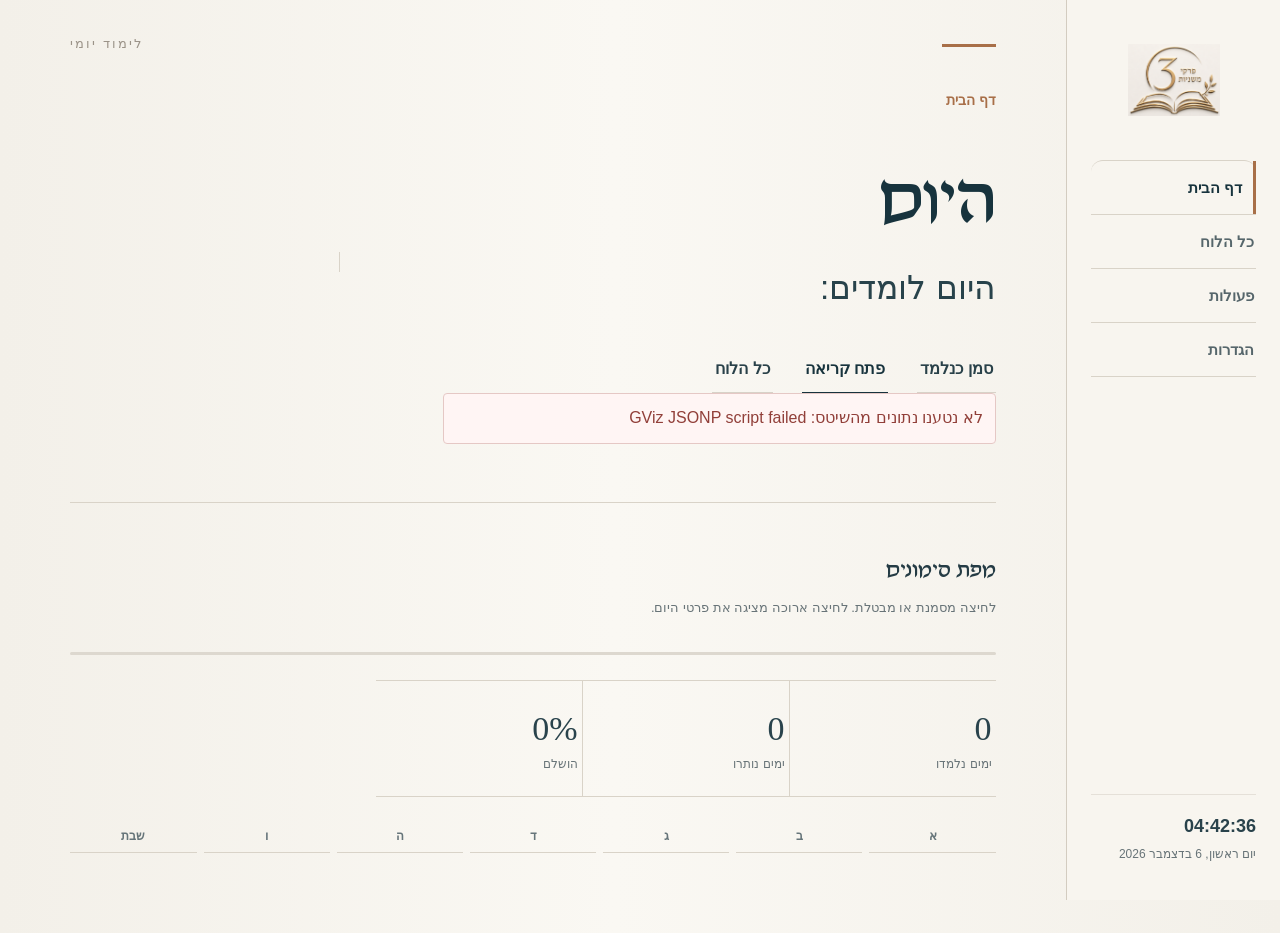
==== commit 34d757d1: "Anchor map tooltips to each day and clamp mobile position" ====
--- a/index.html
+++ b/index.html
@@ -2054,35 +2054,51 @@
   function isDesktop(){
     return window.matchMedia && window.matchMedia("(min-width: 681px)").matches;
   }
-  function moveTip(e){
-    if(tip.style.display === "none") return;
-    const margin = 12;
-    const rect = tip.getBoundingClientRect();
-    let left = e.clientX + 16;
-    let top = e.clientY - rect.height - 14;
-    if(left + rect.width + margin > window.innerWidth) left = window.innerWidth - rect.width - margin;
-    if(left < margin) left = margin;
-    if(top < margin) top = e.clientY + 18;
-    if(top + rect.height + margin > window.innerHeight) top = window.innerHeight - rect.height - margin;
-    tip.style.left = left + "px";
-    tip.style.top = top + "px";
-  }
-
-  document.addEventListener("mouseover", e=>{
-    const dot = e.target.closest && e.target.closest(".year-map .dot");
-    if(!dot || !isDesktop()) return;
+  function hideTip(){
+    tip.style.display = "none";
+    tip.removeAttribute("data-index");
+  }
+  function placeTip(dot){
     const text = dot.getAttribute("data-tip");
-    if(!text) return;
+    if(!text || !isDesktop()) return;
     tip.textContent = text;
     tip.style.display = "block";
-    moveTip(e);
+    tip.style.visibility = "hidden";
+
+    const viewport = window.visualViewport;
+    const viewLeft = viewport ? viewport.offsetLeft : 0;
+    const viewTop = viewport ? viewport.offsetTop : 0;
+    const viewWidth = viewport ? viewport.width : window.innerWidth;
+    const viewHeight = viewport ? viewport.height : window.innerHeight;
+    const rect = dot.getBoundingClientRect();
+    const tipRect = tip.getBoundingClientRect();
+    const margin = 12;
+    let left = rect.left + rect.width / 2 - tipRect.width / 2;
+    let top = rect.top - tipRect.height - 10;
+
+    left = Math.max(viewLeft + margin, Math.min(left, viewLeft + viewWidth - tipRect.width - margin));
+    if(top < viewTop + margin) top = rect.bottom + 10;
+    top = Math.max(viewTop + margin, Math.min(top, viewTop + viewHeight - tipRect.height - margin));
+
+    tip.style.left = Math.round(left) + "px";
+    tip.style.top = Math.round(top) + "px";
+    tip.style.visibility = "visible";
+    tip.dataset.index = dot.dataset.index || "";
+  }
+
+  document.addEventListener("mouseover", event=>{
+    const dot = event.target.closest && event.target.closest(".year-map .dot:not(.dot-empty)");
+    if(!dot || !isDesktop()) return;
+    if(tip.dataset.index !== (dot.dataset.index || "")) placeTip(dot);
   });
-  document.addEventListener("mousemove", e=>{
-    if(e.target.closest && e.target.closest(".year-map .dot")) moveTip(e);
+  document.addEventListener("mouseout", event=>{
+    const dot = event.target.closest && event.target.closest(".year-map .dot:not(.dot-empty)");
+    if(!dot || !isDesktop()) return;
+    if(event.relatedTarget && dot.contains(event.relatedTarget)) return;
+    hideTip();
   });
-  document.addEventListener("mouseout", e=>{
-    if(e.target.closest && e.target.closest(".year-map .dot")) tip.style.display = "none";
-  });
+  window.addEventListener("scroll", hideTip, {passive:true});
+  window.addEventListener("resize", hideTip);
 }
 document.addEventListener("DOMContentLoaded", setupMapFloatingTooltip);
 window.addEventListener("load", setupMapFloatingTooltip);
@@ -2121,15 +2137,19 @@
 
     const rect = dot.getBoundingClientRect();
     const margin = 10;
+    const viewport = window.visualViewport;
+    const viewLeft = viewport ? viewport.offsetLeft : 0;
+    const viewTop = viewport ? viewport.offsetTop : 0;
+    const viewWidth = viewport ? viewport.width : window.innerWidth;
+    const viewHeight = viewport ? viewport.height : window.innerHeight;
     const tipRect = tip.getBoundingClientRect();
     let left = rect.left + rect.width / 2 - tipRect.width / 2;
     let top = rect.top - tipRect.height - 10;
-    if(left < margin) left = margin;
-    if(left + tipRect.width + margin > window.innerWidth) left = window.innerWidth - tipRect.width - margin;
-    if(top < margin) top = rect.bottom + 10;
-    if(top + tipRect.height + margin > window.innerHeight) top = window.innerHeight - tipRect.height - margin;
-    tip.style.left = left + "px";
-    tip.style.top = top + "px";
+    left = Math.max(viewLeft + margin, Math.min(left, viewLeft + viewWidth - tipRect.width - margin));
+    if(top < viewTop + margin) top = rect.bottom + 10;
+    top = Math.max(viewTop + margin, Math.min(top, viewTop + viewHeight - tipRect.height - margin));
+    tip.style.left = Math.round(left) + "px";
+    tip.style.top = Math.round(top) + "px";
     activeIndex = idx;
 
     tip.querySelector(".map-tip-action").addEventListener("click", event=>{
--- a/app-v23.css
+++ b/app-v23.css
@@ -359,3 +359,136 @@
   .year-map .dot{min-height:39px!important;border-radius:4px!important}
   .year-map .dot:not(.dot-empty):before{font-size:10.5px!important}
 }
+
+
+/* ===== v23 finish: typography, reader and secondary flows ===== */
+@font-face{
+  font-family:"Lia Shaharit";
+  src:url("LiaShaharit-Regular.ttf") format("truetype");
+  font-style:normal;
+  font-weight:400;
+  font-display:swap;
+}
+.intro h1,
+.home-main h2,
+.home-side h3,
+.calendar-topline h3,
+.calendar-month-title,
+#actionsPage h3,
+#settingsPage h3,
+.settings-box h4,
+.reader-section>h3,
+.reader-chapter>h4{
+  font-family:"Lia Shaharit","Noto Serif Hebrew",serif!important;
+  letter-spacing:0!important;
+}
+.home-main h2{line-height:1.05!important}
+.message-alert{
+  justify-content:space-between!important;
+  padding:14px 0!important;
+  border-width:0 0 1px!important;
+  border-radius:0!important;
+  background:transparent!important;
+}
+.message-alert-title{color:var(--ink)!important;font-weight:900!important}
+.message-alert>span:last-child{color:var(--copper)!important;font-weight:800!important}
+.loading-note{min-height:25px!important;margin-top:12px!important}
+.error-note{border-radius:4px!important}
+
+/* Reader is treated as a calm book page. */
+.reader-modal .modal-box{width:min(940px,100%)!important}
+.reader-top{
+  display:flex!important;
+  align-items:flex-start!important;
+  justify-content:space-between!important;
+  gap:20px!important;
+  border-width:0 0 1px!important;
+  border-radius:0!important;
+  background:transparent!important;
+}
+.reader-top h3{margin:5px 0 0!important;color:var(--ink)!important;font-size:24px!important}
+.reader-date{margin:0!important;color:var(--copper)!important;font-size:13px!important;font-weight:800!important}
+.reader-section{margin:0 0 36px!important}
+.reader-section>h3{
+  margin:0 0 22px!important;
+  padding:0 0 11px!important;
+  border-bottom:2px solid var(--ink)!important;
+  color:var(--ink)!important;
+  font-size:34px!important;
+  font-weight:400!important;
+}
+.reader-chapter{margin:0 0 28px!important}
+.reader-chapter>h4{
+  margin:0 0 10px!important;
+  color:var(--copper)!important;
+  font-size:25px!important;
+  font-weight:400!important;
+}
+.reader-mishna{
+  margin:0!important;
+  padding:18px 0!important;
+  border-width:0 0 1px!important;
+  border-radius:0!important;
+  background:transparent!important;
+}
+.reader-mishna h5{margin:0 0 8px!important;color:var(--copper)!important;font-size:15px!important}
+.reader-mishna p{
+  margin:0!important;
+  color:#243b43!important;
+  font-family:"Noto Serif Hebrew",Georgia,serif!important;
+  font-size:20px!important;
+  line-height:2!important;
+}
+.reader-wrap[data-size="1"] .reader-mishna p{font-size:23px!important}
+.reader-wrap[data-size="2"] .reader-mishna p{font-size:26px!important}
+.reader-loading,.reader-empty{
+  min-height:180px!important;
+  display:grid!important;
+  place-items:center!important;
+  align-content:center!important;
+  gap:12px!important;
+  text-align:center!important;
+}
+.reader-spinner{
+  width:34px!important;
+  height:34px!important;
+  border:3px solid #ddd6cc!important;
+  border-top-color:var(--copper)!important;
+  border-radius:50%!important;
+  animation:readerSpin .8s linear infinite!important;
+}
+@keyframes readerSpin{to{transform:rotate(360deg)}}
+
+/* Secondary dialogs and embedded form. */
+.message-form-modal-box{width:min(760px,100%)!important}
+.form-embed-wrap{padding:0 20px!important;background:#fff!important}
+.modal-form-embed{min-height:560px!important}
+.mobile-pwa-install-card{padding:4px 0!important}
+.mobile-pwa-install-card>b{display:block!important;margin-bottom:8px!important;color:var(--ink)!important;font-size:21px!important}
+.print-picker-box>h3{margin:0!important;padding:20px 22px!important;border-bottom:1px solid var(--hair)!important;color:var(--ink)!important}
+.print-picker-box>.form-grid{padding:22px!important}
+.backup-box{min-height:130px!important;resize:vertical!important}
+
+/* Clear, restrained states throughout the application. */
+.btn:disabled{opacity:.5!important;cursor:not-allowed!important;transform:none!important}
+.search::placeholder,input::placeholder,textarea::placeholder{color:#8d9698!important}
+button,input,select,textarea{-webkit-tap-highlight-color:transparent}
+.empty{padding:38px 10px!important;color:var(--muted)!important;text-align:center!important}
+
+@media(max-width:680px){
+  .reader-modal{padding:0!important;background:#fff!important}
+  .reader-modal .modal-box{width:100%!important;height:100dvh!important;max-height:none!important;border:0!important;border-radius:0!important}
+  .reader-modal .modal-head{padding:14px 16px!important}
+  .reader-modal .modal-box>#modalBody{padding:16px!important}
+  .reader-top{position:static!important;padding:0 0 15px!important}
+  .reader-top h3{font-size:20px!important}
+  .reader-section>h3{font-size:29px!important}
+  .reader-chapter>h4{font-size:23px!important}
+  .reader-mishna{padding:16px 0!important}
+  .reader-mishna p{font-size:19px!important;line-height:1.9!important}
+  .reader-wrap[data-size="1"] .reader-mishna p{font-size:22px!important}
+  .reader-wrap[data-size="2"] .reader-mishna p{font-size:25px!important}
+  .form-embed-wrap{padding:0!important}
+  .google-form-frame{min-height:calc(100dvh - 155px)!important}
+  .message-alert{margin-top:10px!important}
+}
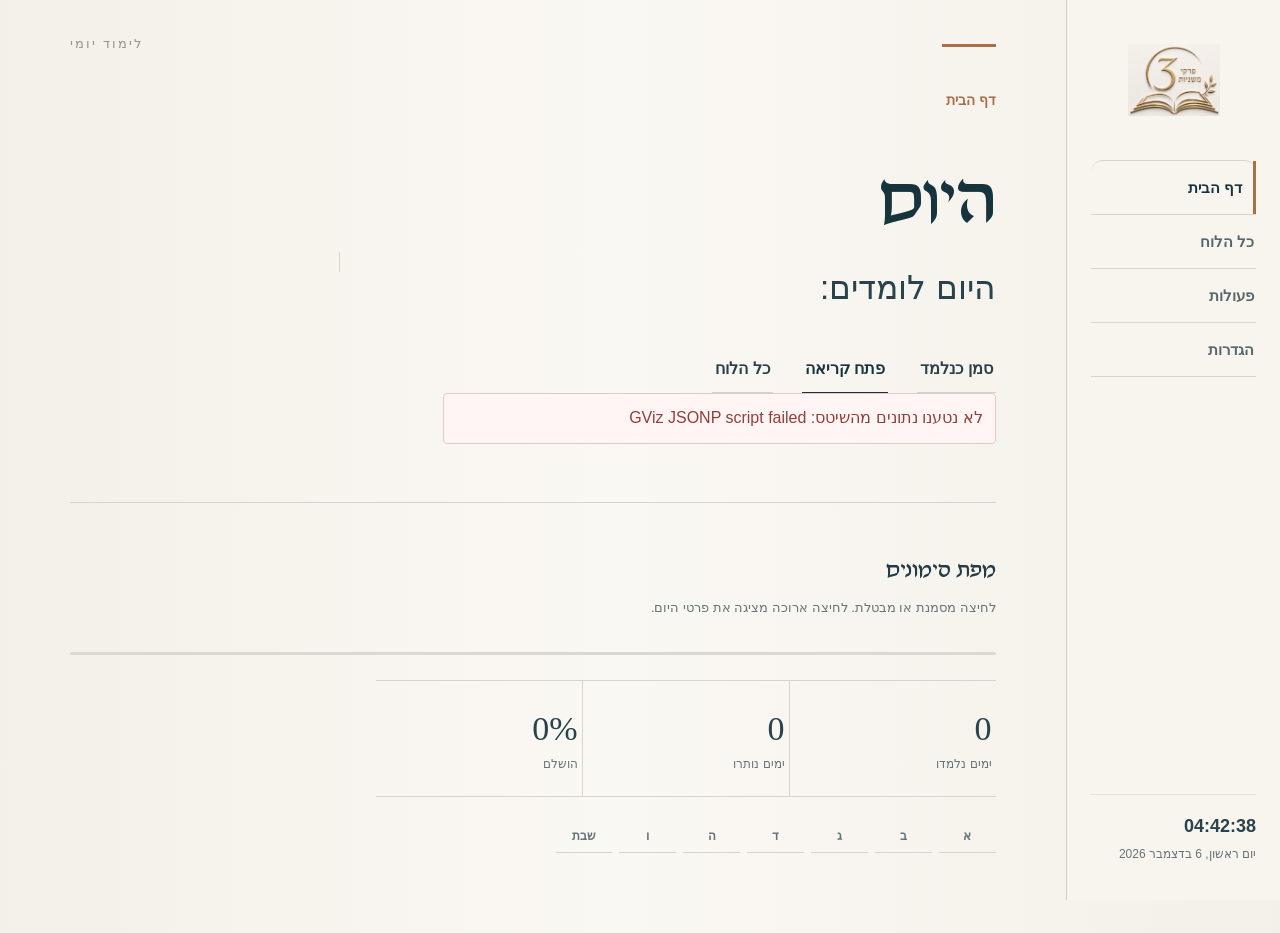
==== commit 152523f3: "Bust v23 stylesheet cache after map refinements" ====
--- a/index.html
+++ b/index.html
@@ -14,7 +14,7 @@
 
 <style>/* Visual system is loaded from the v23 stylesheet. */</style>
 
-<link rel="stylesheet" href="app-v23.css?v=1">
+<link rel="stylesheet" href="app-v23.css?v=2">
 
 <link rel="icon" href="site-icon-round.png">
 <link rel="apple-touch-icon" href="site-icon-round.png">
--- a/app-v23.css
+++ b/app-v23.css
@@ -492,3 +492,24 @@
   .google-form-frame{min-height:calc(100dvh - 155px)!important}
   .message-alert{margin-top:10px!important}
 }
+
+
+/* ===== v23 map sizing and anchored tooltip correction ===== */
+.year-map{
+  width:min(100%,440px)!important;
+  margin-right:0!important;
+  margin-left:auto!important;
+}
+.map-float-tip,.map-mobile-tip{
+  max-height:calc(100dvh - 20px)!important;
+  overflow:auto!important;
+  overscroll-behavior:contain!important;
+}
+.map-float-tip{
+  transform:none!important;
+  transition:none!important;
+}
+@media(max-width:680px){
+  .year-map{width:100%!important;max-width:440px!important}
+  .map-mobile-tip{width:min(280px,calc(100vw - 20px))!important}
+}
